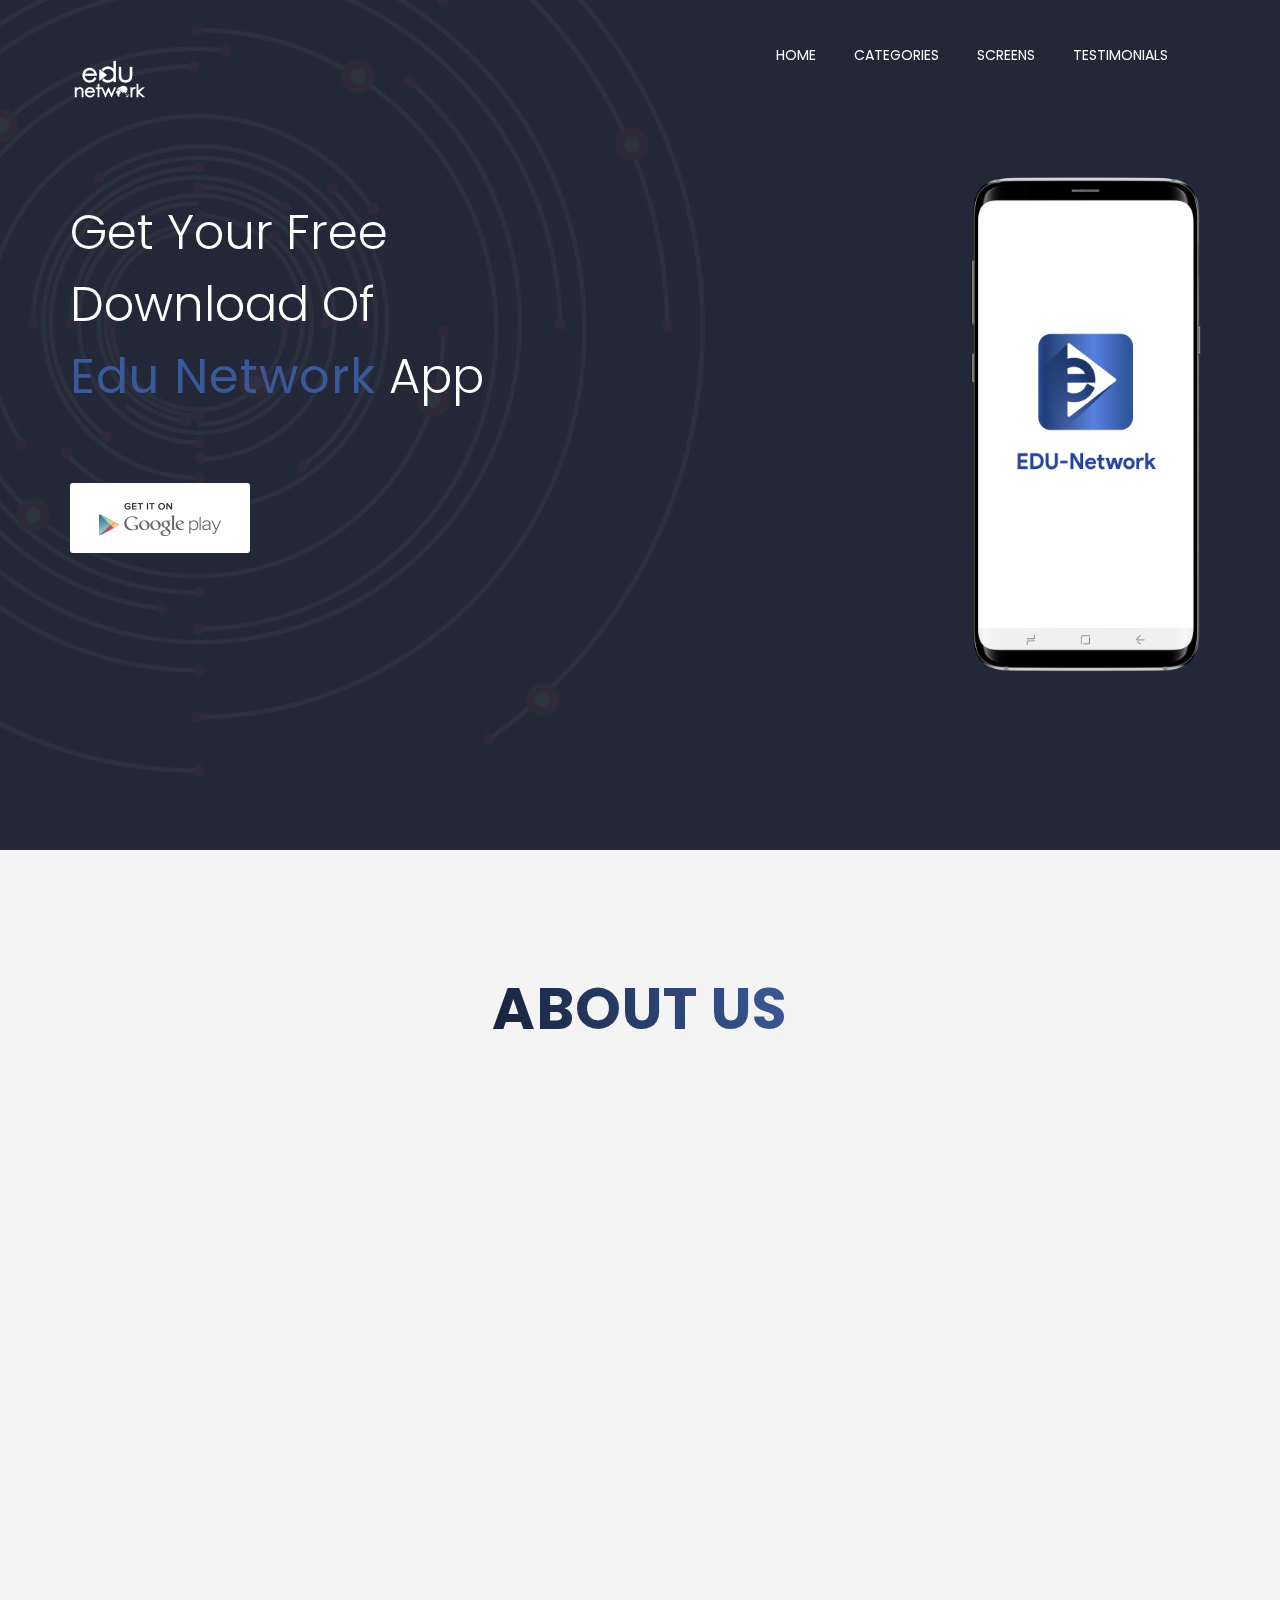
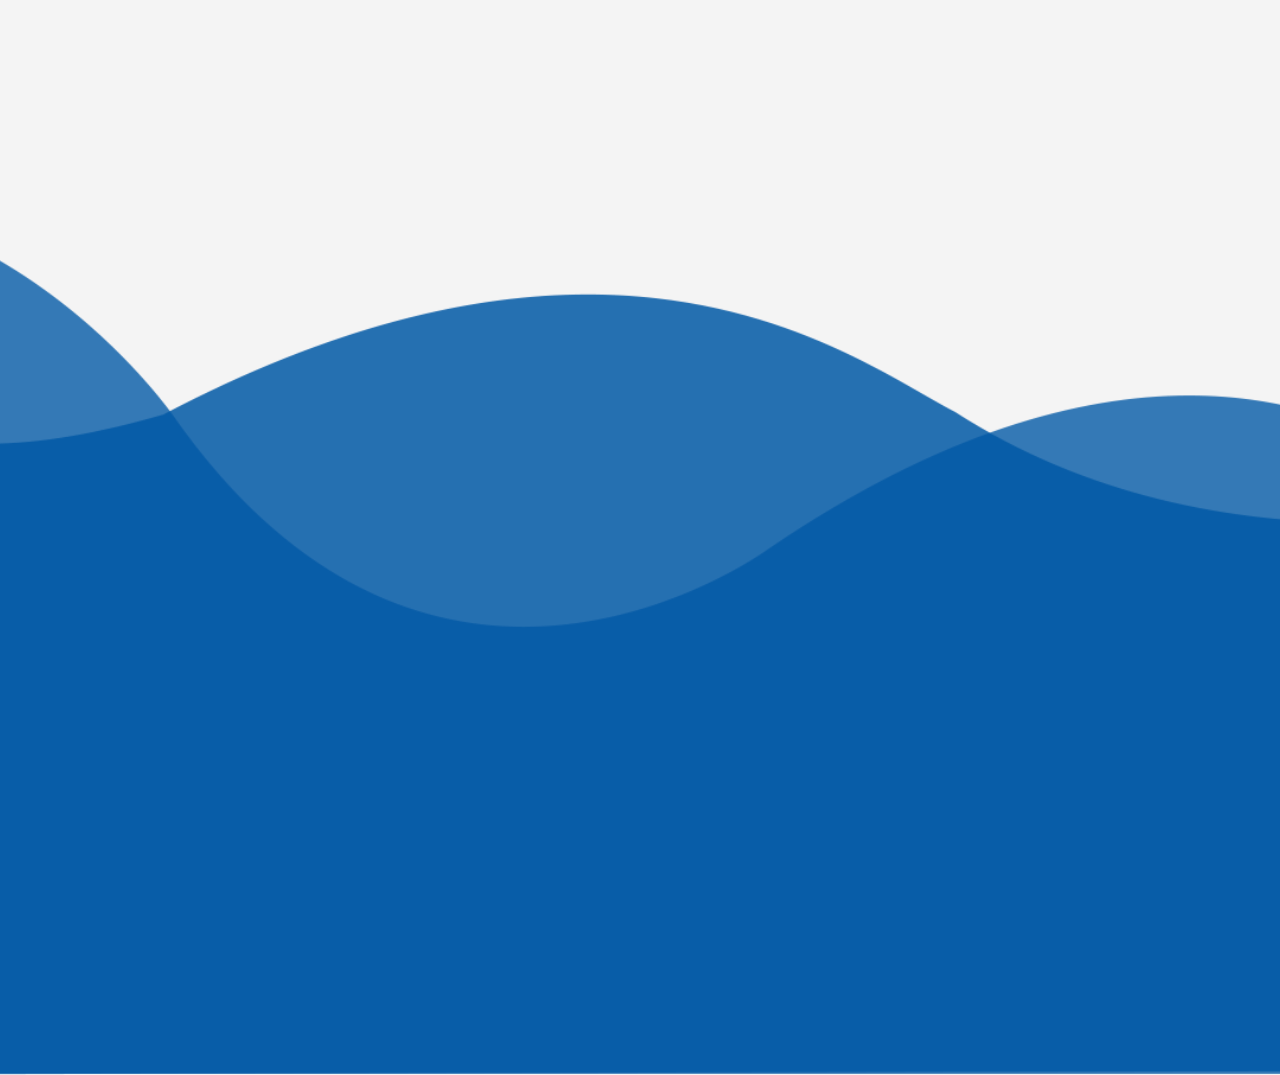
==== about-us.html @ ee111da8 "added content" ====
<!doctype html>
	<html class="no-js" lang="zxx"> 
	<head>
		<title>Edu Network | About Us</title>

		<!-- Favicon -->
		<link rel="apple-touch-icon" sizes="57x57" href="/img/favicon/apple-icon-57x57.png">
		<link rel="apple-touch-icon" sizes="60x60" href="/img/favicon/apple-icon-60x60.png">
		<link rel="apple-touch-icon" sizes="72x72" href="/img/favicon/apple-icon-72x72.png">
		<link rel="apple-touch-icon" sizes="76x76" href="/img/favicon/apple-icon-76x76.png">
		<link rel="apple-touch-icon" sizes="114x114" href="/img/favicon/apple-icon-114x114.png">
		<link rel="apple-touch-icon" sizes="120x120" href="/img/favicon/apple-icon-120x120.png">
		<link rel="apple-touch-icon" sizes="144x144" href="/img/favicon/apple-icon-144x144.png">
		<link rel="apple-touch-icon" sizes="152x152" href="/img/favicon/apple-icon-152x152.png">
		<link rel="apple-touch-icon" sizes="180x180" href="/img/favicon/apple-icon-180x180.png">
		<link rel="icon" type="image/png" sizes="192x192"  href="/img/favicon/android-icon-192x192.png">
		<link rel="icon" type="image/png" sizes="32x32" href="/img/favicon/favicon-32x32.png">
		<link rel="icon" type="image/png" sizes="96x96" href="/img/favicon/favicon-96x96.png">
		<link rel="icon" type="image/png" sizes="16x16" href="/img/favicon/favicon-16x16.png">
		<link rel="manifest" href="/img/favicon/manifest.json">
		<meta name="msapplication-TileColor" content="#ffffff">
		<meta name="msapplication-TileImage" content="/img/favicon/ms-icon-144x144.png">
		<meta name="theme-color" content="#ffffff">
		
		<meta charset="UTF-8" />
		<meta http-equiv="X-UA-Compatible" content="IE=edge">
		<meta name="description" content="Apps Craft - Creative Agency Template by pixiefy">
		<meta name="author" content="pixiefy">
		<meta name="viewport" content="width=device-width, initial-scale=1">
		<link href="https://fonts.googleapis.com/css?family=Poppins:300,400,500,600,700" rel="stylesheet">


		<link rel="stylesheet" href="css/owl.theme.css">
		<link rel="stylesheet" href="css/owl.transitions.css">
		<link rel="stylesheet" href="css/owl.carousel.css">
		<!-- Owl Stylesheet -->
		<link rel="stylesheet" href="css/magnific-popup.css">
		<!-- Magnific PopUP Stylesheet -->
		<link rel="stylesheet" href="css/isotope.css">
		<!-- Isotope Stylesheet -->
		<link rel="stylesheet" href="css/bootstrap.min.css" />
		<!-- Bootstrap Stylesheet -->
		<link rel="stylesheet" href="css/et-lant-font.css" />
		<!-- Et-Lant Font Stylesheet -->
		<link rel="stylesheet" href="css/3dslider.css" />
		<!-- 3D Slider Stylesheet -->
		<link rel="stylesheet" href="css/animate.css" />
		<!-- Animate Stylesheet -->
		<link rel="stylesheet" href="css/material-design-iconic-font.css" />
		<!-- Iconic Font Stylesheet -->

		<link rel="stylesheet" href="style.css">
		<!-- Main Style.css Stylesheet -->

		<link rel="stylesheet" href="css/responsive.css">
		<!-- Resposive.css Stylesheet -->
	</head>
	<body class="apps-craft-v8">
	
	<!-- Apps Craft Body Start -->
	<div id="preloader"></div>

	<!-- Apps Craft Main Menu -->
	<header class="apps-craft-main-menu-area" id="apps-craft-menus">
		<div class="container">
			<div class="row">
				<div class="col-md-3 col-sm-3 col-xs-6">
					<div class="apps-craft-logo">
						<a href="#apps-craft-home">
							<img src="img/v-5-logo.png" alt="Apps Craft Logo" height="80px" width="80px">
						</a>
					</div> <!-- .apps-craft-logo END -->
				</div>

				<div class="col-md-9 col-sm-9 col-xs-6">
					<div class="apps-craft-menu-and-serach clear-both">
                    	<span id="apps-craft-main-menu-icon">
							<div class="la-ball-elastic-dots la-2x item-generate" style="color:#fa326f">
							    <div></div>
							    <div></div>
							    <div></div>                    
							</div>
                    	</span>
						<nav id="apps-craft-menu" class="apps-craft-menu">
							<ul>
								<li><a href="#apps-craft-home">Home</a></li>
								<li><a href="#apps-craft-feature">Categories</a></li>
								<li><a href="#apps-carft-screen-short">Screens</a></li>
								<li><a href="#apps-craft-testimonial">Testimonials</a></li>
							</ul>
						</nav> <!-- .apps-craft-menu END -->
					</div> <!-- .apps-craft-menu-and-serach END -->
				</div>
			</div>
		</div>
	</header> <!-- .apps-craft-main-menu END -->
	
	<!-- Apps Craft Welcome Section -->
	<section class="apps-craft-welcome-section" style="background-image: url(img/welcome-bg.jpg);" id="apps-craft-home">
		<div class="apps-craft-welcome-container">
			<div class="container">
				<div class="row">
					<div class="col-md-6 col-sm-8 col-xs-12">
						<div class="apps-craft-welcome-tbl">
							<div class="apps-craft-welcome-tbl-c">
								<div class="apps-craft-welcome-content">
									<h1>Get Your Free <br> Download of <br> <span>Edu Network</span> App</h1>

									<div class="apps-craft-download-store-btn-group">
										<a href="https://play.google.com/store/apps/details?id=com.app.edunetwork&hl=en" class="apps-craft-btn play-store-btn"><img src="img/google-play-logo.png" alt=""></a>
									</div>
								</div>
							</div>
						</div>
					</div>
					<div class="col-md-6 col-sm-4 hidden-xs text-right">
						<div class="apps-craft-welcome-screenshort">
							<div class="apps-craft-welcome-tbl">
								<div class="apps-craft-welcome-tbl-c">
									<figure class="apps-craft-welcome-section-screen-short">
										<img src="img/app-screen-short.png" alt="" class="wow fadeIn" data-wow-delay=".4s">
									</figure>	
								</div>
							</div>
						</div>
					</div>
				</div>
			</div>
		</div>
	</section> <!-- .apps-craft-welcome-section END -->


	<!-- Apps Craft FAQ Section -->
	<section class="apps-craft-faq-section section-padding" id="apps-craft-faq">
		<div class="container">
			<div class="apps-craft-section-heading">
				<h2>About Us</h2>
			</div> <!-- .apps-craft-section-heading END -->
			<div class="row content-margin-top">
				<div class="col-md-12 col-sm-12 col-xs-12">
					<div class="apps-craft-accordion wow fadeIn" data-wow-delay="400ms">
						<div class="panel-group" id="accordion">
							<div class="panel panel-default">
								<div id="collapse1" class="panel-collapse collapse in">
									<div class="panel-body" style="text-align: justify;">We provide the knowledge enhancing programs through application called EDU-NETWORK which is a platform for students (who fall under the category of School/College/Medical/Engineering/Post Graduation) and the early age entrepreneurs who are new to business world. We're dedicated to give you the very best Talent hub application ever with the concept of providing special columns for Sports, Top news (specially for students), Innovative ideas, Start-up stories (which motivates other learners to achieve something different rather than be a workaholic), Talent hunt (articles and other talents), Events, Tech Information’s, Founder insight, with a focus on updating students about the current affairs. All these activities create an urge within a student/an Entrepreneur to set a vision for themselves.<br /><br />The Passion and mission are to create awareness within the Learners and creative brains about the different opportunities to the career growth. Which also guide them to face the advanced world with technological streams of innovation and keep them updated, and motivate the Learners from the successful student’s experience /Experts suggestions and their path to the success will help others to set the goals and dreams. This gave energy to turn hard work and inspiration into to a booming online application to make it easy for the Learners who are enthusiastic to know more about their surrounding activities at the figure tips and any time, where they can even get in touch with us for uploading the story which will inspire others irrespective of your/friends/colleagues experience of overcoming challenges in the journey of being a successful person. We now serve students all over the Karnataka and are thrilled to be a part of the wing for educational services.<br /><br />Listening to an Inspirational story that's being told or read to you motivates the auditory cortex of your brain, so storytelling has earned its place as the most important tradition human possess. The important reason for this is that every story contains a lesson to instruct the audience towards their life goal. Stories teach us how to overcome the challenges and difficulties faced in our day to day life and also gives us a upper hand understanding on the challenges faced  by other achievers.<br /><br />We hope you enjoy our NETWORK as much as we enjoy BUILDING them to you.</div>
								</div>
							</div>
						</div>
					</div> <!-- .apps-craft-accordion END -->
				</div>
			</div>
		</div>
	</section> <!-- .apps-craft-faq-section END -->


	<!-- Apps Craft Footer Section -->
	<footer class="apps-craft-footer-section" id="apps-craft-footer">
		<div class="container">
			<div class="row">
				<div class="col-md-12">
					<div class="apps-craft-footer-logo-and-social">
						<figure class="apps-craft-footer-logo text-center">
							<a href="#">
								<img src="img/footer-logo.png" alt="Apps Craft Footer Logo" class="wow fadeInUp" data-wow-delay=".2s" height="300px" width="300px">
							</a>
						</figure> <!-- .apps-craft-footer-logo END -->
						<div class="apps-craft-social-link wow fadeInUp" data-wow-delay=".4s">
							<ul>
								<li><a href="https://www.facebook.com/Theedunetwork/" target="_blank"><i class="zmdi zmdi-facebook zmdi-hc-fw"></i></a></li>
								<li><a href="https://twitter.com/EduNetwork1" target="_blank"><i class="zmdi zmdi-twitter zmdi-hc-fw"></i></a></li>
							</ul>
						</div> <!-- .apps-craft-social-link END -->
					</div> <!-- .apps-craft-footer-logo-and-social END -->
					<div class="apps-craft-footer-menu-and-copyright-txt clear-both">
						<nav class="apps-craft-footer-menu wow fadeInUp" data-wow-delay=".8s">
							<ul>
								<li><a href="about-us.html">About Us</a></li>|
								<li><a href="terms-conditions.html">Terms & Conditions</a></li>|
								<li><a href="privacy.html">Privacy Policy</a></li>|
								<li><a href="cookies-policy.html">Cookies Policy</a></li>|
								<li><a href="disclaimer.html">Disclaimer</a></li>
							</ul>
						</nav> <!-- .apps-craft-footer-menu END -->
						<div class="apps-craft-copyright-txt wow fadeInUp" data-wow-delay=".6s" width="100%">
							<p><br /><br />&copy; 2019 Edu Network. All Rights Reserved | Powered by <a href="http://iugale.tech" target="_blank">Iugale Softwares</a></p>
						</div> <!-- .apps-craft-copyright-txt END -->
					</div> <!-- .apps-craft-footer-menu-and-copyright-txt END -->
				</div>
			</div>
		</div>
	</footer> <!-- .apps-craft-footer-section END -->

	<!-- js File Start -->

	<script type="text/javascript" src="js/jquery-3.1.1.min.js"></script>
	<!-- jquery-3.1.1.min.js -->
	<script type="text/javascript" src="js/jquery.ajaxchimp.min.js"></script>
	<!--jquery.ajaxchimp.min.js  -->
	<script type="text/javascript" src="js/jquery.easing.1.3.js"></script>
	<!--jquery.easing.1.3.js  -->
	<script type="text/javascript" src="js/bootstrap.min.js"></script>
	<!-- bootstrap.min.js -->
	<script src="js/owl.carousel.min.js"></script>
	<!-- owl.carousel.min.js -->
	<script src="js/isotope.pkgd.min.js"></script>
	<!-- isotope.pkgd.min.js -->
	<script src="js/jquery.magnific-popup.min.js"></script>
	<!-- jquery.magnific-popup.min.js -->
	<script src="js/skrollr.min.js"></script>
	<!-- skrollr.min.js -->
	<script src="js/utils.js"></script>
	<!-- utils.js -->
	<script src="js/jquery.parallax.js"></script>
	<!-- jquery.parallax.js -->
	<script src="js/wow.js"></script>
	<!-- wow.js -->
	<script src="js/jquery.tubular.1.0.js"></script>
	<!-- jquery.tubular.1.0.js -->
	<script src="js/jquery.ripples-min.js"></script>
	<!-- jquery.ripples-min.js -->
	<script src="js/particles.js"></script>
	<!-- jquery.particles.js -->

	<script src="js/main.js"></script>
	<!-- main.js -->

	</body>
</html>
---- css/isotope.css ----
/* Start: Recommended Isotope styles */

/**** Isotope Filtering ****/

.isotope-item {
  z-index: 2;
}

.isotope-hidden.isotope-item {
  pointer-events: none;
  z-index: 1;
}

/**** Isotope CSS3 transitions ****/

.isotope,
.isotope .isotope-item {
  -webkit-transition-duration: 0.8s;
     -moz-transition-duration: 0.8s;
      -ms-transition-duration: 0.8s;
       -o-transition-duration: 0.8s;
          transition-duration: 0.8s;
}

.isotope {
  -webkit-transition-property: height, width;
     -moz-transition-property: height, width;
      -ms-transition-property: height, width;
       -o-transition-property: height, width;
          transition-property: height, width;
}

.isotope .isotope-item {
  -webkit-transition-property: -webkit-transform, opacity;
     -moz-transition-property:    -moz-transform, opacity;
      -ms-transition-property:     -ms-transform, opacity;
       -o-transition-property:      -o-transform, opacity;
          transition-property:         transform, opacity;
}

/**** disabling Isotope CSS3 transitions ****/

.isotope.no-transition,
.isotope.no-transition .isotope-item,
.isotope .isotope-item.no-transition {
  -webkit-transition-duration: 0s;
     -moz-transition-duration: 0s;
      -ms-transition-duration: 0s;
       -o-transition-duration: 0s;
          transition-duration: 0s;
}

/* End: Recommended Isotope styles */



/* disable CSS transitions for containers with infinite scrolling*/
.isotope.infinite-scrolling {
  -webkit-transition: none;
     -moz-transition: none;
      -ms-transition: none;
       -o-transition: none;
          transition: none;
}



/**** Isotope styles ****/

/* required for containers to inherit vertical size from window */
/*html,
body {
  height: 100%;
}
*/
#container {
  padding: 20px 0px;
}

.height-01{
height: 250px;
width: 28%;
}
.height-02,{
height: 250px;
width: 25%;
}
.height-03{
  width: 180px;
  height: 180px;
}
.element {
  margin: 1px;
  float: left;
  overflow: hidden;
  position: relative;
  color: #222;
}

/*.element.web          { background: #F00 url("../images/zoom.png") no-repeat center center; 
background: hsl(   0, 100%, 50%)  url("../images/zoom.png") no-repeat center center; }
.element.branding  { background: #F80 url("../images/zoom.png") no-repeat center center; background: hsl(  36, 100%, 50%) url("../images/zoom.png") no-repeat center center;}
.element.print        { background: #0F0 url("../images/zoom.png") no-repeat center center; background: hsl( 108, 100%, 50%) url("../images/zoom.png") no-repeat center center;}
.element.creative { background: #0FF url("../images/zoom.png") no-repeat center center; background: hsl( 180, 100%, 50%) url("../images/zoom.png") no-repeat center center;}
.element.modern       { background: #08F url("../images/zoom.png") no-repeat center center; background: hsl( 216, 100%, 50%) url("../images/zoom.png") no-repeat center center;}
.element.other  { background: #00F url("../images/zoom.png") no-repeat center center;; background: hsl( 252, 100%, 50%) url("../images/zoom.png") no-repeat center center;}
.element.ecommerce         { background: #F0F url("../images/zoom.png") no-repeat center center;background: hsl( 288, 100%, 50%) url("../images/zoom.png") no-repeat center center;}
.element.digital       { background: #F08 url("../images/zoom.png") no-repeat center center; background: hsl( 324, 100%, 50%) url("../images/zoom.png") no-repeat center center;}

*/
.element * {
  position: absolute;
  margin: 0;
}

.element .symbol {
  left: 0.2em;
  top: 0.4em;
  font-size: 3.8em;
  line-height: 1.0em;
  color: #FFF;
}
.element.large .symbol {
  font-size: 4.5em;
}

.element.fake .symbol {
  color: #000;
}

.element .name {
  left: 0.5em;
  bottom: 1.6em;
  font-size: 1.05em;
}

.element .weight {
  font-size: 0.9em;
  left: 0.5em;
  bottom: 0.5em;
}

.element .number {
  font-size: 1.25em;
  font-weight: bold;
  color: hsla(0,0%,0%,.5);
  right: 0.5em;
  top: 0.5em;
}

.variable-sizes .element.width2 { width: 230px; }

.variable-sizes .element.height2 { height: 230px; }

.variable-sizes .element.width2.height2 {
  font-size: 2.0em;
}

.element.large,
.variable-sizes .element.large,
.variable-sizes .element.large.width2.height2 {
  font-size: 3.0em;
  width: 350px;
  height: 350px;
  z-index: 100;
}

.clickable .element:hover {
  cursor: pointer;
}

.clickable .element:hover h3 {
  text-shadow:
    0 0 10px white,
    0 0 10px white
  ;
}

.clickable .element:hover h2 {
  color: white;
}

/**** Filters ****/

#filters{
  margin: 5px 0px;
  padding: 0px;
  list-style: none;
}

#filters li {
  display: inline-block;
  margin-right: -1px;
}
---- css/et-lant-font.css ----
@font-face {
	font-family: 'et-line';
	src:url('../fonts/et-line.eot');
	src:url('../fonts/et-line.eot?#iefix') format('embedded-opentype'),
		url('../fonts/et-line.woff') format('woff'),
		url('../fonts/et-line.ttf') format('truetype'),
		url('../fonts/et-line.svg#et-line') format('svg');
	font-weight: normal;
	font-style: normal;
}

/* Use the following CSS code if you want to use data attributes for inserting your icons */
[data-icon]:before {
	font-family: 'et-line';
	content: attr(data-icon);
	speak: none;
	font-weight: normal;
	font-variant: normal;
	text-transform: none;
	line-height: 1;
	-webkit-font-smoothing: antialiased;
	-moz-osx-font-smoothing: grayscale;
	display:inline-block;
}

/* Use the following CSS code if you want to have a class per icon */
/*
Instead of a list of all class selectors,
you can use the generic selector below, but it's slower:
[class*="icon-"] {
*/
.icon-mobile, .icon-laptop, .icon-desktop, .icon-tablet, .icon-phone, .icon-document, .icon-documents, .icon-search, .icon-clipboard, .icon-newspaper, .icon-notebook, .icon-book-open, .icon-browser, .icon-calendar, .icon-presentation, .icon-picture, .icon-pictures, .icon-video, .icon-camera, .icon-printer, .icon-toolbox, .icon-briefcase, .icon-wallet, .icon-gift, .icon-bargraph, .icon-grid, .icon-expand, .icon-focus, .icon-edit, .icon-adjustments, .icon-ribbon, .icon-hourglass, .icon-lock, .icon-megaphone, .icon-shield, .icon-trophy, .icon-flag, .icon-map, .icon-puzzle, .icon-basket, .icon-envelope, .icon-streetsign, .icon-telescope, .icon-gears, .icon-key, .icon-paperclip, .icon-attachment, .icon-pricetags, .icon-lightbulb, .icon-layers, .icon-pencil, .icon-tools, .icon-tools-2, .icon-scissors, .icon-paintbrush, .icon-magnifying-glass, .icon-circle-compass, .icon-linegraph, .icon-mic, .icon-strategy, .icon-beaker, .icon-caution, .icon-recycle, .icon-anchor, .icon-profile-male, .icon-profile-female, .icon-bike, .icon-wine, .icon-hotairballoon, .icon-globe, .icon-genius, .icon-map-pin, .icon-dial, .icon-chat, .icon-heart, .icon-cloud, .icon-upload, .icon-download, .icon-target, .icon-hazardous, .icon-piechart, .icon-speedometer, .icon-global, .icon-compass, .icon-lifesaver, .icon-clock, .icon-aperture, .icon-quote, .icon-scope, .icon-alarmclock, .icon-refresh, .icon-happy, .icon-sad, .icon-facebook, .icon-twitter, .icon-googleplus, .icon-rss, .icon-tumblr, .icon-linkedin, .icon-dribbble {
	font-family: 'et-line';
	speak: none;
	font-style: normal;
	font-weight: normal;
	font-variant: normal;
	text-transform: none;
	line-height: 1;
	-webkit-font-smoothing: antialiased;
	-moz-osx-font-smoothing: grayscale;
	display:inline-block;
}
.icon-mobile:before {
	content: "\e000";
}
.icon-laptop:before {
	content: "\e001";
}
.icon-desktop:before {
	content: "\e002";
}
.icon-tablet:before {
	content: "\e003";
}
.icon-phone:before {
	content: "\e004";
}
.icon-document:before {
	content: "\e005";
}
.icon-documents:before {
	content: "\e006";
}
.icon-search:before {
	content: "\e007";
}
.icon-clipboard:before {
	content: "\e008";
}
.icon-newspaper:before {
	content: "\e009";
}
.icon-notebook:before {
	content: "\e00a";
}
.icon-book-open:before {
	content: "\e00b";
}
.icon-browser:before {
	content: "\e00c";
}
.icon-calendar:before {
	content: "\e00d";
}
.icon-presentation:before {
	content: "\e00e";
}
.icon-picture:before {
	content: "\e00f";
}
.icon-pictures:before {
	content: "\e010";
}
.icon-video:before {
	content: "\e011";
}
.icon-camera:before {
	content: "\e012";
}
.icon-printer:before {
	content: "\e013";
}
.icon-toolbox:before {
	content: "\e014";
}
.icon-briefcase:before {
	content: "\e015";
}
.icon-wallet:before {
	content: "\e016";
}
.icon-gift:before {
	content: "\e017";
}
.icon-bargraph:before {
	content: "\e018";
}
.icon-grid:before {
	content: "\e019";
}
.icon-expand:before {
	content: "\e01a";
}
.icon-focus:before {
	content: "\e01b";
}
.icon-edit:before {
	content: "\e01c";
}
.icon-adjustments:before {
	content: "\e01d";
}
.icon-ribbon:before {
	content: "\e01e";
}
.icon-hourglass:before {
	content: "\e01f";
}
.icon-lock:before {
	content: "\e020";
}
.icon-megaphone:before {
	content: "\e021";
}
.icon-shield:before {
	content: "\e022";
}
.icon-trophy:before {
	content: "\e023";
}
.icon-flag:before {
	content: "\e024";
}
.icon-map:before {
	content: "\e025";
}
.icon-puzzle:before {
	content: "\e026";
}
.icon-basket:before {
	content: "\e027";
}
.icon-envelope:before {
	content: "\e028";
}
.icon-streetsign:before {
	content: "\e029";
}
.icon-telescope:before {
	content: "\e02a";
}
.icon-gears:before {
	content: "\e02b";
}
.icon-key:before {
	content: "\e02c";
}
.icon-paperclip:before {
	content: "\e02d";
}
.icon-attachment:before {
	content: "\e02e";
}
.icon-pricetags:before {
	content: "\e02f";
}
.icon-lightbulb:before {
	content: "\e030";
}
.icon-layers:before {
	content: "\e031";
}
.icon-pencil:before {
	content: "\e032";
}
.icon-tools:before {
	content: "\e033";
}
.icon-tools-2:before {
	content: "\e034";
}
.icon-scissors:before {
	content: "\e035";
}
.icon-paintbrush:before {
	content: "\e036";
}
.icon-magnifying-glass:before {
	content: "\e037";
}
.icon-circle-compass:before {
	content: "\e038";
}
.icon-linegraph:before {
	content: "\e039";
}
.icon-mic:before {
	content: "\e03a";
}
.icon-strategy:before {
	content: "\e03b";
}
.icon-beaker:before {
	content: "\e03c";
}
.icon-caution:before {
	content: "\e03d";
}
.icon-recycle:before {
	content: "\e03e";
}
.icon-anchor:before {
	content: "\e03f";
}
.icon-profile-male:before {
	content: "\e040";
}
.icon-profile-female:before {
	content: "\e041";
}
.icon-bike:before {
	content: "\e042";
}
.icon-wine:before {
	content: "\e043";
}
.icon-hotairballoon:before {
	content: "\e044";
}
.icon-globe:before {
	content: "\e045";
}
.icon-genius:before {
	content: "\e046";
}
.icon-map-pin:before {
	content: "\e047";
}
.icon-dial:before {
	content: "\e048";
}
.icon-chat:before {
	content: "\e049";
}
.icon-heart:before {
	content: "\e04a";
}
.icon-cloud:before {
	content: "\e04b";
}
.icon-upload:before {
	content: "\e04c";
}
.icon-download:before {
	content: "\e04d";
}
.icon-target:before {
	content: "\e04e";
}
.icon-hazardous:before {
	content: "\e04f";
}
.icon-piechart:before {
	content: "\e050";
}
.icon-speedometer:before {
	content: "\e051";
}
.icon-global:before {
	content: "\e052";
}
.icon-compass:before {
	content: "\e053";
}
.icon-lifesaver:before {
	content: "\e054";
}
.icon-clock:before {
	content: "\e055";
}
.icon-aperture:before {
	content: "\e056";
}
.icon-quote:before {
	content: "\e057";
}
.icon-scope:before {
	content: "\e058";
}
.icon-alarmclock:before {
	content: "\e059";
}
.icon-refresh:before {
	content: "\e05a";
}
.icon-happy:before {
	content: "\e05b";
}
.icon-sad:before {
	content: "\e05c";
}
.icon-facebook:before {
	content: "\e05d";
}
.icon-twitter:before {
	content: "\e05e";
}
.icon-googleplus:before {
	content: "\e05f";
}
.icon-rss:before {
	content: "\e060";
}
.icon-tumblr:before {
	content: "\e061";
}
.icon-linkedin:before {
	content: "\e062";
}
.icon-dribbble:before {
	content: "\e063";
}
---- css/3dslider.css ----
.apps-craft-screenshort {
     width: 250px;
     height: 505px;
     position: relative;
     margin: 0 auto 40px;
     -webkit-perspective: 1100px;
     -moz-perspective: 1100px;
     -o-perspective: 1100px;
     perspective: 1100px;
     transform: scale(1.2);
}
.app-screen-mobile-image {
    background-image: url(../img/phone-mockup.png);
    background-size: 100%;
    background-repeat: no-repeat;
    background-position: center center;
    width: 440px;
    height: 750px;
    position: absolute;
    left: 50%;
    transform: translateX(-50%);
    top: -78px;
}

#carousel {
     width: 100%;
     height: 100%;
     position: absolute;
     -webkit-transform-style: preserve-3d;
     -moz-transform-style: preserve-3d;
     -o-transform-style: preserve-3d;
     transform-style: preserve-3d;
}

.ready #carousel {
     -webkit-transition: -webkit-transform 1s;
     -moz-transition: -moz-transform 1s;
     -o-transition: -o-transform 1s;
     transition: transform 1s;
}

#carousel.panels-backface-invisible figure {
     -webkit-backface-visibility: hidden;
     -moz-backface-visibility: hidden;
     -o-backface-visibility: hidden;
     backface-visibility: hidden;
}

#carousel figure {
     display: block;
     position: absolute;
     width: 230px;
     height: 100%;
     left: 10px;
     top: 84px;
     line-height: 108px;
     font-size: 80px;
     font-weight: bold;
     color: white;
     text-align: center;
     backface-visibility: hidden;
     -webkit-backface-visibility: hidden;
     -moz-backface-visibility: hidden;
     -o-backface-visibility: hidden;
}

.ready #carousel figure {
     -webkit-transition: opacity 1s, -webkit-transform 1s;
     -moz-transition: opacity 1s, -moz-transform 1s;
     -o-transition: opacity 1s, -o-transform 1s;
     transition: opacity 1s, transform 1s;
}

#apps-craft-screent-short-carousel figure img {
      max-width: 100%;
      max-height: 100%;
}
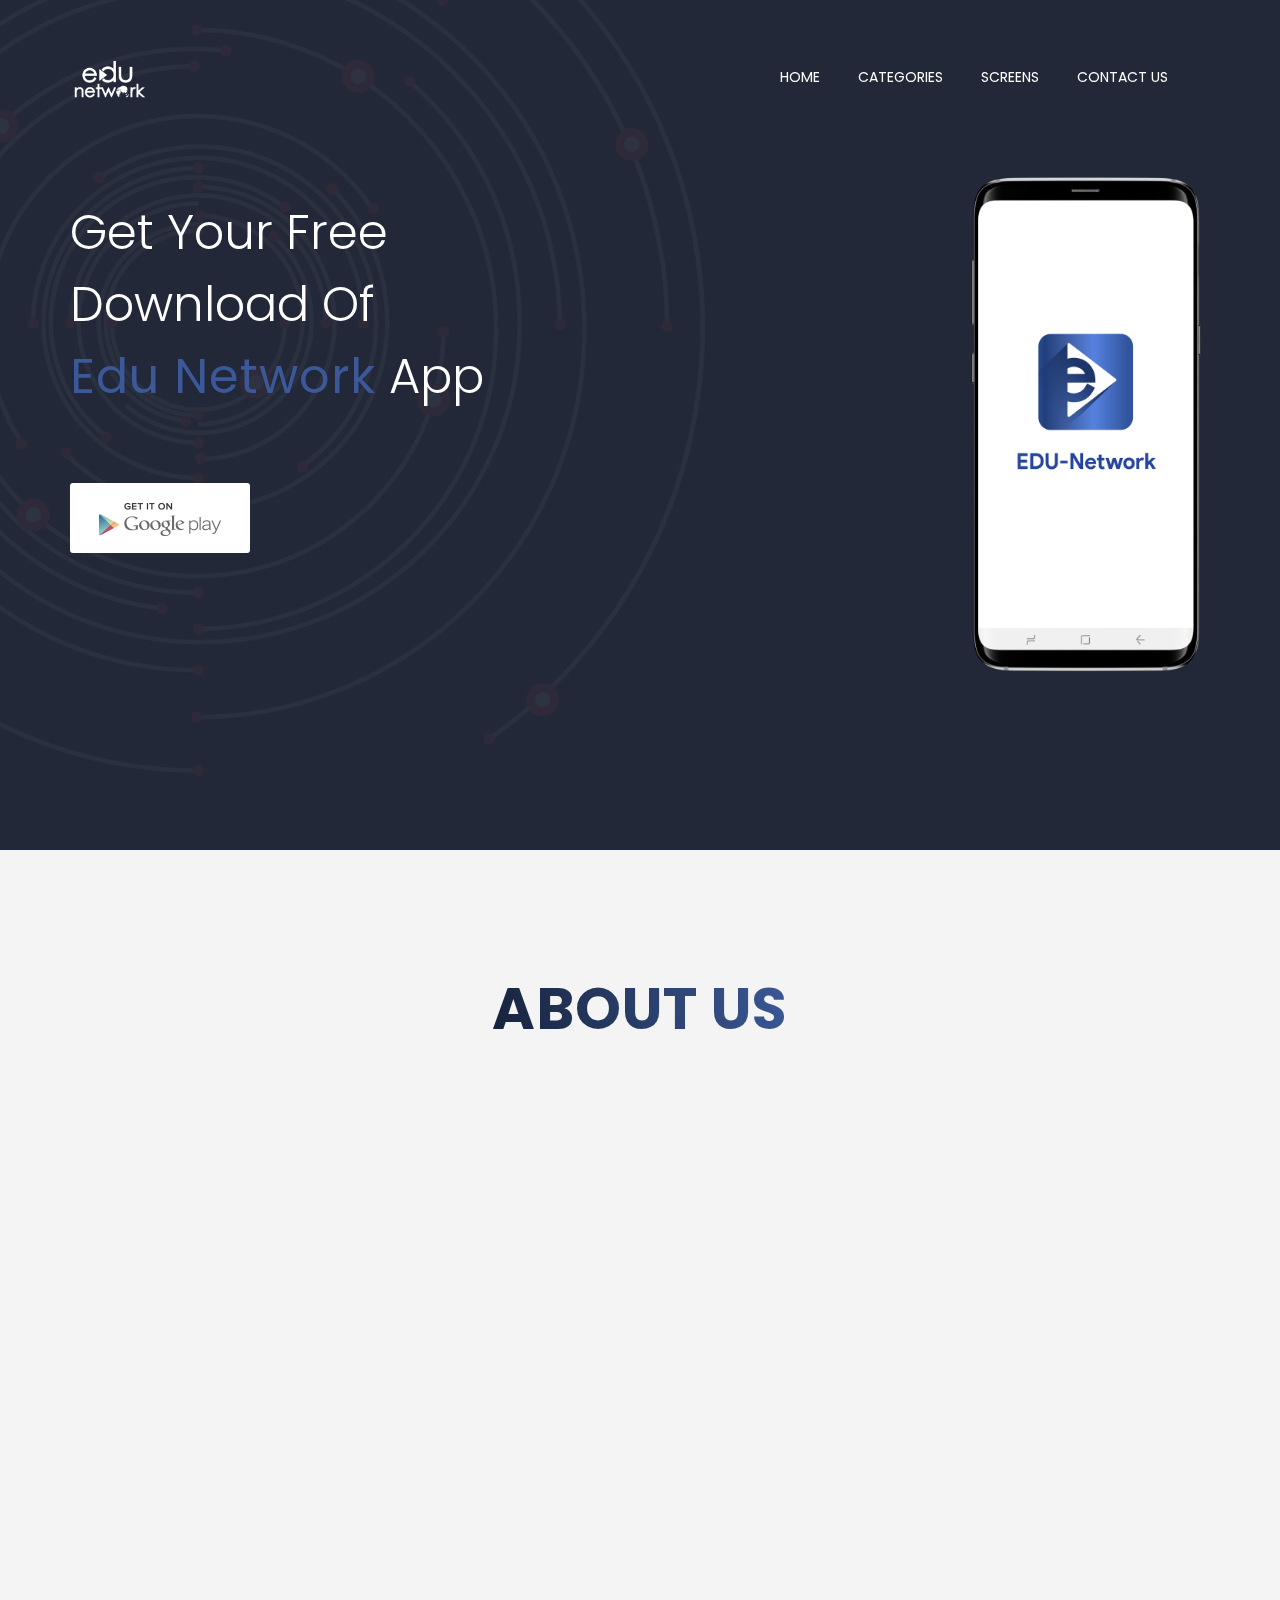
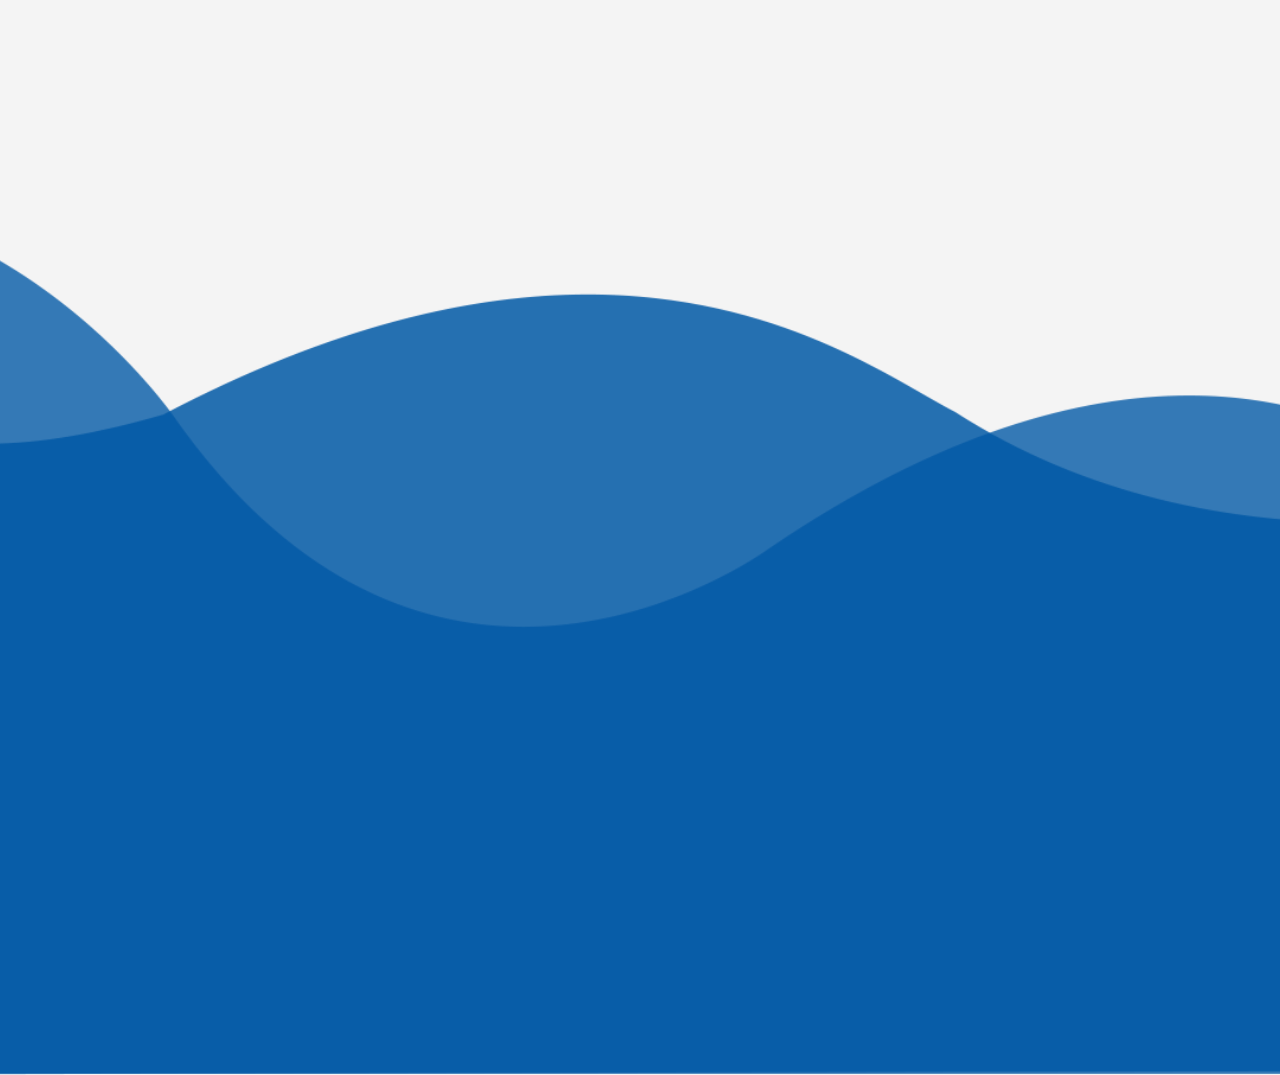
==== commit 92f3d2b7: "added youtube video and changed testimonial to contact us" ====
--- a/about-us.html
+++ b/about-us.html
@@ -86,7 +86,7 @@
 								<li><a href="#apps-craft-home">Home</a></li>
 								<li><a href="#apps-craft-feature">Categories</a></li>
 								<li><a href="#apps-carft-screen-short">Screens</a></li>
-								<li><a href="#apps-craft-testimonial">Testimonials</a></li>
+								<li><a href="#apps-craft-testimonial">Contact Us</a></li>
 							</ul>
 						</nav> <!-- .apps-craft-menu END -->
 					</div> <!-- .apps-craft-menu-and-serach END -->
--- a/style.css
+++ b/style.css
@@ -272,17 +272,17 @@
 }
 
 .apps-craft-feature-content:before {
-	background-image: -webkit-linear-gradient( 63deg, rgb(250,50,111) 0%, rgb(246,66,94) 53%, rgb(242,81,76) 100%);
-	background-image: -ms-linear-gradient( 63deg, rgb(250,50,111) 0%, rgb(246,66,94) 53%, rgb(242,81,76) 100%);
+	background-image: -webkit-linear-gradient(-106deg, #758ab6, #c4cde0, #758ab6);
+	background-image: -ms-linear-gradient(-106deg, #758ab6, #c4cde0, #758ab6);
 }
 .apps-craft-feature-content i{
 	background-image: -webkit-linear-gradient( 42deg, rgb(242,81,76) 0%, rgb(246,66,94) 52%, rgb(250,50,111) 100%);
 	background-image: -ms-linear-gradient( 42deg, rgb(242,81,76) 0%, rgb(246,66,94) 52%, rgb(250,50,111) 100%);
 }
 .apps-craft-video-content a i {
-	background-image: -webkit-linear-gradient(-106deg, #3b5998, #293e6a, #17233c);
-	background-image: -webkit-linear-gradient(196deg, #3b5998, #293e6a, #17233c);
-	background-image: linear-gradient(-106deg, #3b5998, #293e6a, #17233c);
+	background-image: -webkit-linear-gradient(-106deg, #758ab6, #c4cde0, #758ab6);
+	background-image: -webkit-linear-gradient(196deg, #758ab6, #c4cde0, #758ab6)
+	background-image: linear-gradient(-106deg, #758ab6, #c4cde0, #758ab6);
 	-webkit-background-clip: text;
 	-webkit-text-fill-color: transparent;   
 }
@@ -1423,7 +1423,7 @@
 	color: #FFFFFF;
 	font-size: 1.0em;
 	display: block;
-	padding: 8px 0;
+	padding: 30px 0;
 	margin: 0 17px;
 	font-weight: 400;
 	-webkit-transition: all .4s linear;
@@ -1483,7 +1483,8 @@
 .apps-craft-main-menu-area.sticky-menu .apps-craft-logo a {
 	background-image: url(img/sticky-logo_ori.png) !important;
 	background-size: contain;
-	padding: 3px 0px;
+	padding: 30px 0px;
+	border-radius: 5px;
 	width: 100%;
 	background-repeat: no-repeat;
 	background-position: center center;
@@ -1912,7 +1913,7 @@
 
 .apps-craft-welcome-section-screen-short {
 	position: relative;
-	z-index: 0;
+	z-index: 1;
 }
 .apps-craft-welcome-section-v4 .apps-craft-welcome-section-screen-short {
 	z-index: 1;
@@ -4168,4 +4169,20 @@
 }
 body.apps-craft-v9 .apps-craft-welcome-section .apps-craft-welcome-tbl {
     height: 650px;
+}
+.videowrapper {
+    float: none;
+    clear: both;
+    width: 100%;
+    position: relative;
+    padding-bottom: 56.25%;
+    padding-top: 25px;
+    height: 0;
+}
+.videowrapper iframe {
+    position: absolute;
+    top: 0;
+    left: 0;
+    width: 100%;
+    height: 100%;
 }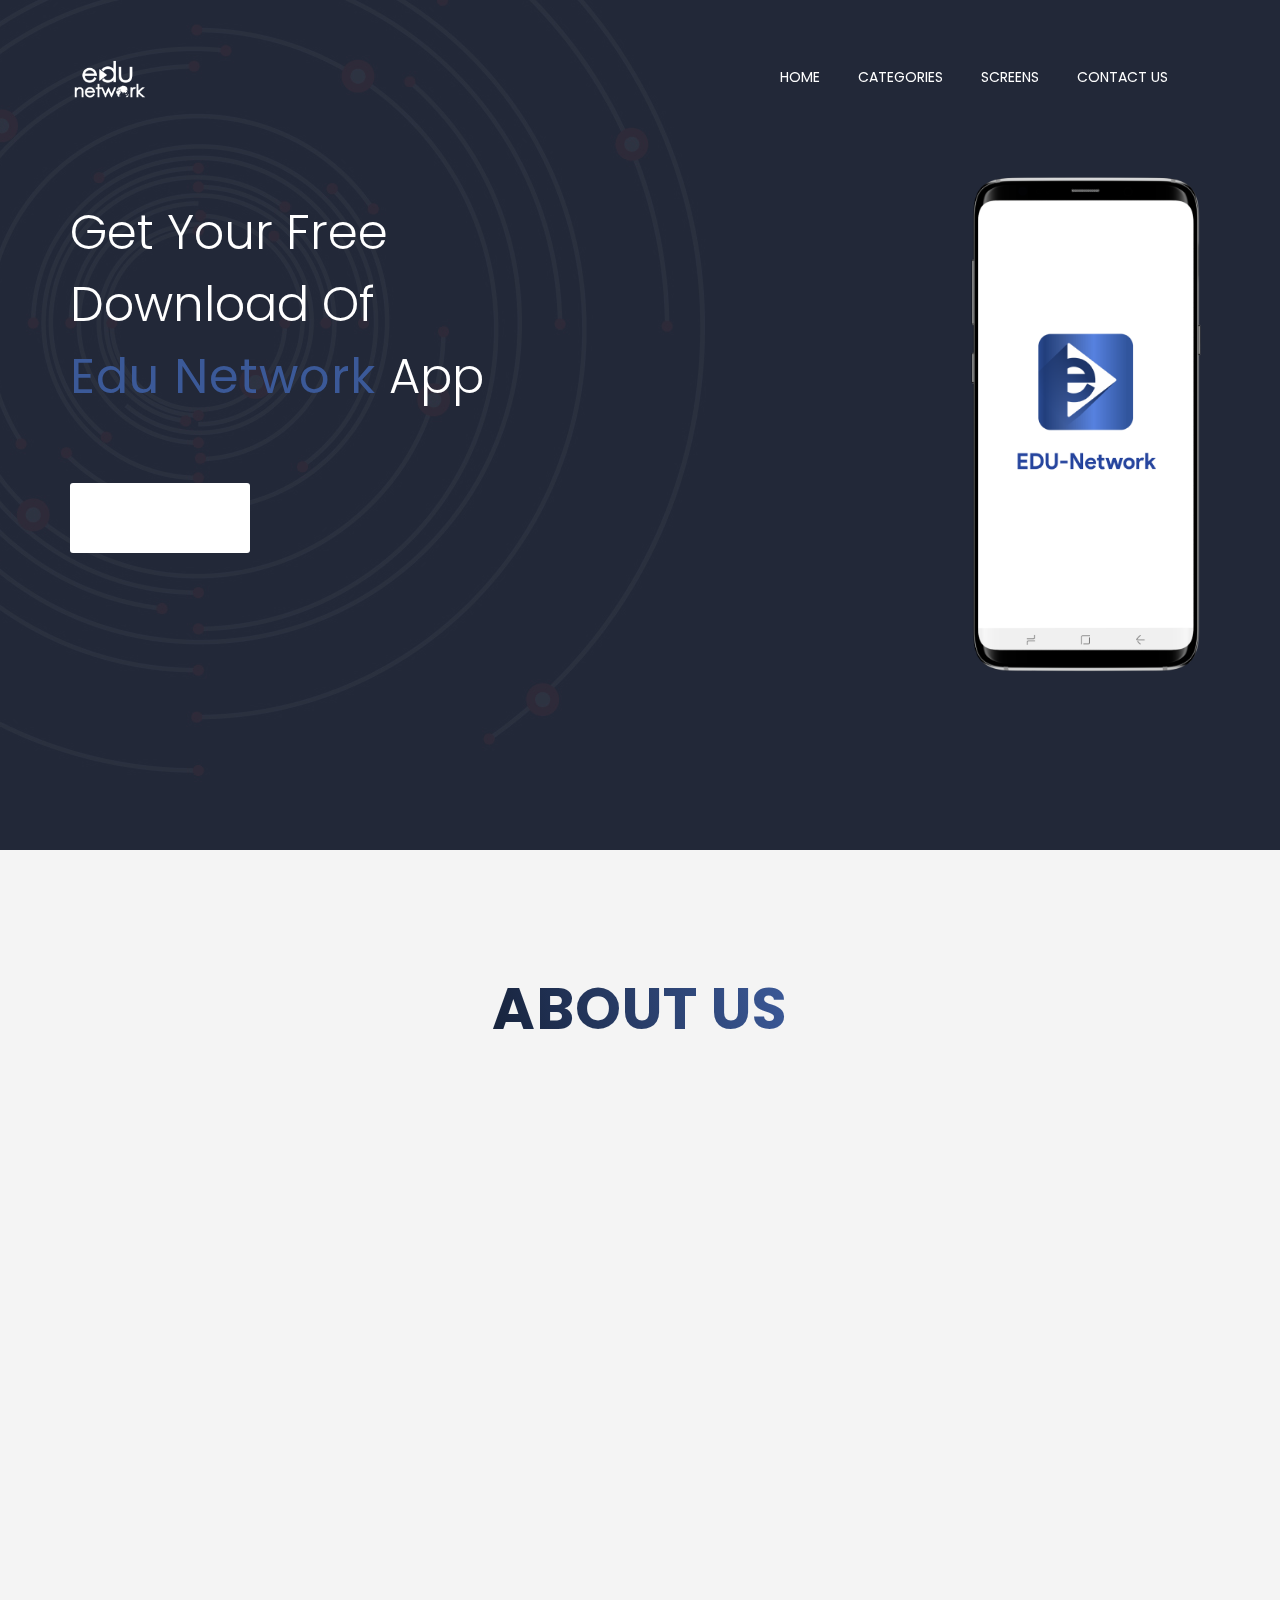
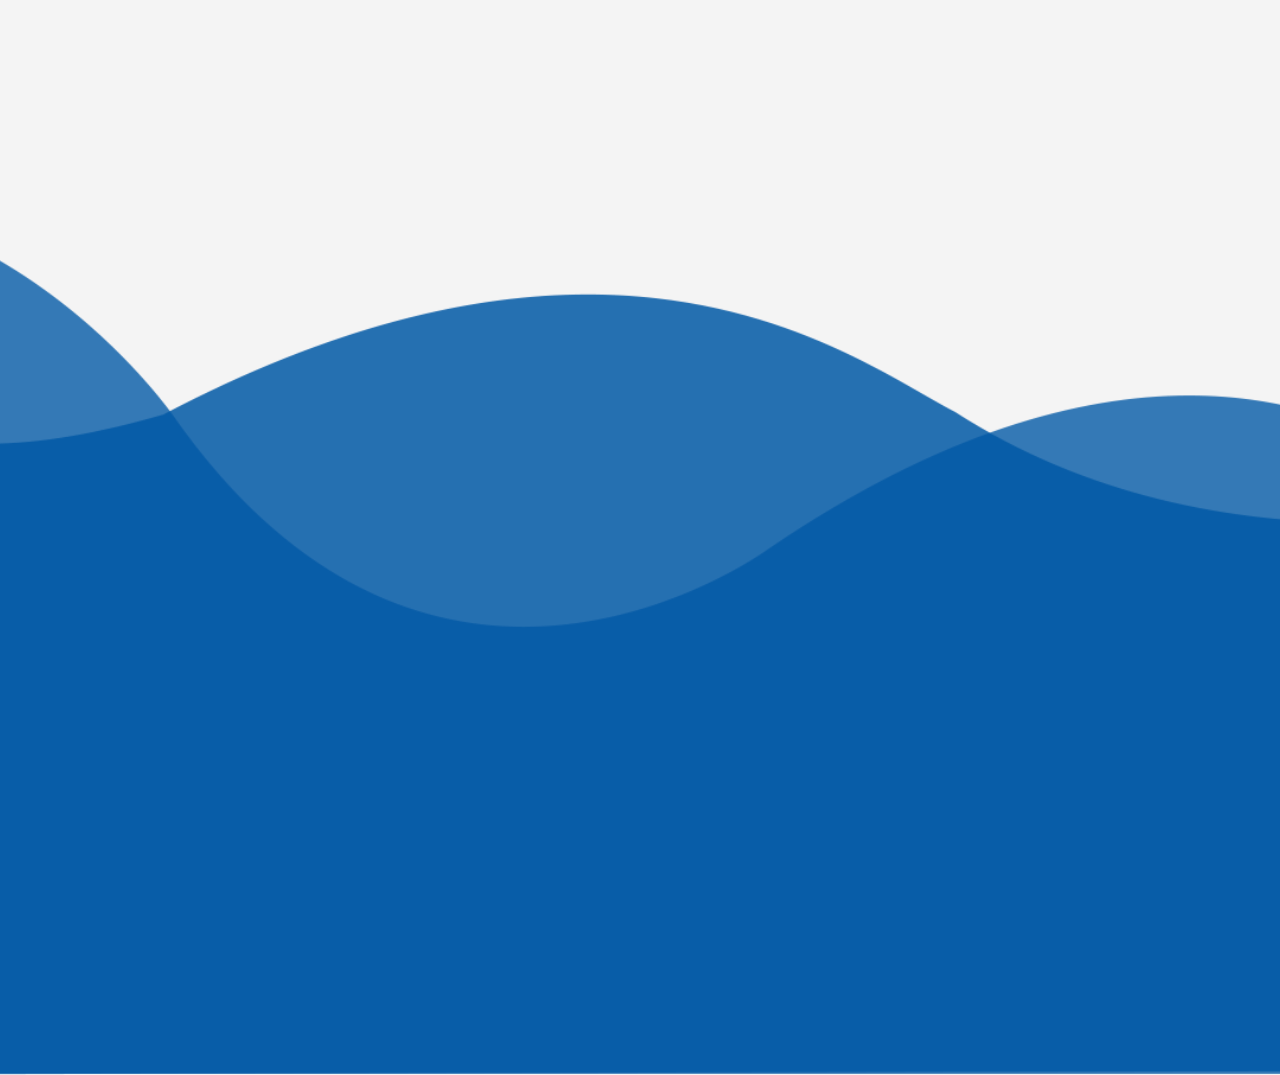
==== commit 452c28d9: "Final Commit" ====
--- a/about-us.html
+++ b/about-us.html
@@ -55,69 +55,69 @@
 		<link rel="stylesheet" href="css/responsive.css">
 		<!-- Resposive.css Stylesheet -->
 	</head>
-	<body class="apps-craft-v8">
+	<body class="edu-network-v8">
 	
 	<!-- Apps Craft Body Start -->
 	<div id="preloader"></div>
 
 	<!-- Apps Craft Main Menu -->
-	<header class="apps-craft-main-menu-area" id="apps-craft-menus">
+	<header class="edu-network-main-menu-area" id="edu-network-menus">
 		<div class="container">
 			<div class="row">
 				<div class="col-md-3 col-sm-3 col-xs-6">
-					<div class="apps-craft-logo">
-						<a href="#apps-craft-home">
+					<div class="edu-network-logo">
+						<a href="#edu-network-home">
 							<img src="img/v-5-logo.png" alt="Apps Craft Logo" height="80px" width="80px">
 						</a>
-					</div> <!-- .apps-craft-logo END -->
+					</div> <!-- .edu-network-logo END -->
 				</div>
 
 				<div class="col-md-9 col-sm-9 col-xs-6">
-					<div class="apps-craft-menu-and-serach clear-both">
-                    	<span id="apps-craft-main-menu-icon">
+					<div class="edu-network-menu-and-serach clear-both">
+                    	<span id="edu-network-main-menu-icon">
 							<div class="la-ball-elastic-dots la-2x item-generate" style="color:#fa326f">
 							    <div></div>
 							    <div></div>
 							    <div></div>                    
 							</div>
                     	</span>
-						<nav id="apps-craft-menu" class="apps-craft-menu">
+						<nav id="edu-network-menu" class="edu-network-menu">
 							<ul>
-								<li><a href="#apps-craft-home">Home</a></li>
-								<li><a href="#apps-craft-feature">Categories</a></li>
+								<li><a href="#edu-network-home">Home</a></li>
+								<li><a href="#edu-network-feature">Categories</a></li>
 								<li><a href="#apps-carft-screen-short">Screens</a></li>
-								<li><a href="#apps-craft-testimonial">Contact Us</a></li>
+								<li><a href="#edu-network-testimonial">Contact Us</a></li>
 							</ul>
-						</nav> <!-- .apps-craft-menu END -->
-					</div> <!-- .apps-craft-menu-and-serach END -->
-				</div>
-			</div>
-		</div>
-	</header> <!-- .apps-craft-main-menu END -->
+						</nav> <!-- .edu-network-menu END -->
+					</div> <!-- .edu-network-menu-and-serach END -->
+				</div>
+			</div>
+		</div>
+	</header> <!-- .edu-network-main-menu END -->
 	
 	<!-- Apps Craft Welcome Section -->
-	<section class="apps-craft-welcome-section" style="background-image: url(img/welcome-bg.jpg);" id="apps-craft-home">
-		<div class="apps-craft-welcome-container">
+	<section class="edu-network-welcome-section" style="background-image: url(img/welcome-bg.jpg);" id="edu-network-home">
+		<div class="edu-network-welcome-container">
 			<div class="container">
 				<div class="row">
 					<div class="col-md-6 col-sm-8 col-xs-12">
-						<div class="apps-craft-welcome-tbl">
-							<div class="apps-craft-welcome-tbl-c">
-								<div class="apps-craft-welcome-content">
+						<div class="edu-network-welcome-tbl">
+							<div class="edu-network-welcome-tbl-c">
+								<div class="edu-network-welcome-content">
 									<h1>Get Your Free <br> Download of <br> <span>Edu Network</span> App</h1>
 
-									<div class="apps-craft-download-store-btn-group">
-										<a href="https://play.google.com/store/apps/details?id=com.app.edunetwork&hl=en" class="apps-craft-btn play-store-btn"><img src="img/google-play-logo.png" alt=""></a>
+									<div class="edu-network-download-store-btn-group">
+										<a href="https://play.google.com/store/apps/details?id=com.app.edunetwork&hl=en" class="edu-network-btn play-store-btn"><img src="img/google-play-logo.png" alt=""></a>
 									</div>
 								</div>
 							</div>
 						</div>
 					</div>
 					<div class="col-md-6 col-sm-4 hidden-xs text-right">
-						<div class="apps-craft-welcome-screenshort">
-							<div class="apps-craft-welcome-tbl">
-								<div class="apps-craft-welcome-tbl-c">
-									<figure class="apps-craft-welcome-section-screen-short">
+						<div class="edu-network-welcome-screenshort">
+							<div class="edu-network-welcome-tbl">
+								<div class="edu-network-welcome-tbl-c">
+									<figure class="edu-network-welcome-section-screen-short">
 										<img src="img/app-screen-short.png" alt="" class="wow fadeIn" data-wow-delay=".4s">
 									</figure>	
 								</div>
@@ -127,18 +127,18 @@
 				</div>
 			</div>
 		</div>
-	</section> <!-- .apps-craft-welcome-section END -->
+	</section> <!-- .edu-network-welcome-section END -->
 
 
 	<!-- Apps Craft FAQ Section -->
-	<section class="apps-craft-faq-section section-padding" id="apps-craft-faq">
+	<section class="edu-network-faq-section section-padding" id="edu-network-faq">
 		<div class="container">
-			<div class="apps-craft-section-heading">
+			<div class="edu-network-section-heading">
 				<h2>About Us</h2>
-			</div> <!-- .apps-craft-section-heading END -->
+			</div> <!-- .edu-network-section-heading END -->
 			<div class="row content-margin-top">
 				<div class="col-md-12 col-sm-12 col-xs-12">
-					<div class="apps-craft-accordion wow fadeIn" data-wow-delay="400ms">
+					<div class="edu-network-accordion wow fadeIn" data-wow-delay="400ms">
 						<div class="panel-group" id="accordion">
 							<div class="panel panel-default">
 								<div id="collapse1" class="panel-collapse collapse in">
@@ -146,49 +146,49 @@
 								</div>
 							</div>
 						</div>
-					</div> <!-- .apps-craft-accordion END -->
-				</div>
-			</div>
-		</div>
-	</section> <!-- .apps-craft-faq-section END -->
+					</div> <!-- .edu-network-accordion END -->
+				</div>
+			</div>
+		</div>
+	</section> <!-- .edu-network-faq-section END -->
 
 
 	<!-- Apps Craft Footer Section -->
-	<footer class="apps-craft-footer-section" id="apps-craft-footer">
+	<footer class="edu-network-footer-section" id="edu-network-footer">
 		<div class="container">
 			<div class="row">
 				<div class="col-md-12">
-					<div class="apps-craft-footer-logo-and-social">
-						<figure class="apps-craft-footer-logo text-center">
+					<div class="edu-network-footer-logo-and-social">
+						<figure class="edu-network-footer-logo text-center">
 							<a href="#">
 								<img src="img/footer-logo.png" alt="Apps Craft Footer Logo" class="wow fadeInUp" data-wow-delay=".2s" height="300px" width="300px">
 							</a>
-						</figure> <!-- .apps-craft-footer-logo END -->
-						<div class="apps-craft-social-link wow fadeInUp" data-wow-delay=".4s">
+						</figure> <!-- .edu-network-footer-logo END -->
+						<div class="edu-network-social-link wow fadeInUp" data-wow-delay=".4s">
 							<ul>
 								<li><a href="https://www.facebook.com/Theedunetwork/" target="_blank"><i class="zmdi zmdi-facebook zmdi-hc-fw"></i></a></li>
 								<li><a href="https://twitter.com/EduNetwork1" target="_blank"><i class="zmdi zmdi-twitter zmdi-hc-fw"></i></a></li>
 							</ul>
-						</div> <!-- .apps-craft-social-link END -->
-					</div> <!-- .apps-craft-footer-logo-and-social END -->
-					<div class="apps-craft-footer-menu-and-copyright-txt clear-both">
-						<nav class="apps-craft-footer-menu wow fadeInUp" data-wow-delay=".8s">
+						</div> <!-- .edu-network-social-link END -->
+					</div> <!-- .edu-network-footer-logo-and-social END -->
+					<div class="edu-network-footer-menu-and-copyright-txt clear-both">
+						<nav class="edu-network-footer-menu wow fadeInUp" data-wow-delay=".8s">
 							<ul>
-								<li><a href="about-us.html">About Us</a></li>|
-								<li><a href="terms-conditions.html">Terms & Conditions</a></li>|
-								<li><a href="privacy.html">Privacy Policy</a></li>|
-								<li><a href="cookies-policy.html">Cookies Policy</a></li>|
-								<li><a href="disclaimer.html">Disclaimer</a></li>
+								<li><a href="about-us">About Us</a></li>|
+								<li><a href="terms-conditions">Terms & Conditions</a></li>|
+								<li><a href="privacy">Privacy Policy</a></li>|
+								<li><a href="cookies-policy">Cookies Policy</a></li>|
+								<li><a href="disclaimer">Disclaimer</a></li>
 							</ul>
-						</nav> <!-- .apps-craft-footer-menu END -->
-						<div class="apps-craft-copyright-txt wow fadeInUp" data-wow-delay=".6s" width="100%">
-							<p><br /><br />&copy; 2019 Edu Network. All Rights Reserved | Powered by <a href="http://iugale.tech" target="_blank">Iugale Softwares</a></p>
-						</div> <!-- .apps-craft-copyright-txt END -->
-					</div> <!-- .apps-craft-footer-menu-and-copyright-txt END -->
-				</div>
-			</div>
-		</div>
-	</footer> <!-- .apps-craft-footer-section END -->
+						</nav> <!-- .edu-network-footer-menu END -->
+						<div class="edu-network-copyright-txt wow fadeInUp" data-wow-delay=".6s" width="100%">
+							<p><br /><br />&copy; 2020 Edu Network. All Rights Reserved | Powered by <a href="www.iugale.com" target="_blank">Iugale Softwares</a></p>
+						</div> <!-- .edu-network-copyright-txt END -->
+					</div> <!-- .edu-network-footer-menu-and-copyright-txt END -->
+				</div>
+			</div>
+		</div>
+	</footer> <!-- .edu-network-footer-section END -->
 
 	<!-- js File Start -->
 
--- a/css/3dslider.css
+++ b/css/3dslider.css
@@ -1,4 +1,4 @@
-.apps-craft-screenshort {
+.edu-network-screenshort {
      width: 250px;
      height: 505px;
      position: relative;
@@ -71,7 +71,7 @@
      transition: opacity 1s, transform 1s;
 }
 
-#apps-craft-screent-short-carousel figure img {
+#edu-network-screent-short-carousel figure img {
       max-width: 100%;
       max-height: 100%;
 }--- a/style.css
+++ b/style.css
@@ -142,16 +142,16 @@
 .content-margin-top {
 	margin-top: 30px;
 }
-.apps-craft-sub-scribe-section.section-padding {
+.edu-network-sub-scribe-section.section-padding {
 	padding: 230px 0 130px 0;
 }
-.apps-craft-feature-section .content-margin-top {
+.edu-network-feature-section .content-margin-top {
 	margin-top: 200px;
 }
-.apps-craft-section-heading {
+.edu-network-section-heading {
 	text-align: center;
 }
-.apps-craft-section-heading h2{
+.edu-network-section-heading h2{
 	margin: 0;
 	text-transform: uppercase;
 	letter-spacing: 1px;
@@ -160,12 +160,12 @@
 	font-size: 4.143em;
 	display: inline-block;
 }
-.apps-craft-section-heading.white h2{
+.edu-network-section-heading.white h2{
 	background-image: none;
 	-webkit-text-fill-color: #fff;
 }
 
-.apps-craft-btn.play-store-btn{
+.edu-network-btn.play-store-btn{
 	display: inline-block;
 	width: 180px;
 	height: 70px;
@@ -174,7 +174,7 @@
 	text-align: center;
 	line-height: 70px;
 }
-.apps-craft-btn.app-store-btn{
+.edu-network-btn.app-store-btn{
 	width: 180px;
 	height: 70px;
 	border-radius: 3px;
@@ -182,32 +182,32 @@
 	line-height: 70px;
 	display: inline-block;
 }
-.apps-craft-btn{
+.edu-network-btn{
 	margin: 0 60px 0 0;
 }
-.apps-craft-btn:last-child{
+.edu-network-btn:last-child{
 	margin: 0;
 }
-.apps-craft-welcome-tbl{
+.edu-network-welcome-tbl{
 	height: 100vh;
 	width: 100%;;
 	display: table;
 }
-.apps-craft-welcome-tbl-c{
+.edu-network-welcome-tbl-c{
 	display: table-cell;
 	vertical-align: middle;
 }
-.apps-craft-tbl{
+.edu-network-tbl{
 	display: table;
 	height: 100%;
 	width: 100%;
 }
-.apps-craft-tbl-c {
+.edu-network-tbl-c {
 	display: table-cell;
 	vertical-align: middle;
 }
 
-.apps-craft-btn.solid-color{
+.edu-network-btn.solid-color{
 	width: 140px;
 	height: 50px;
 	border-radius: 3px;
@@ -223,7 +223,7 @@
 	-webkit-transition: all .4s ease-in-out;
 	transition: all .4s ease-in-out;
 }
-.apps-craft-btn.solid-color:hover {
+.edu-network-btn.solid-color:hover {
 	background-color: #232838;
 	box-shadow: none;
 }
@@ -247,23 +247,23 @@
 		Apps Craft Gradient Version Color 
 ======================================================================================*/
 
-.apps-craft-menu ul li a:hover ,
-.apps-craft-welcome-content h1 span,
-.apps-craft-single-about span,
+.edu-network-menu ul li a:hover ,
+.edu-network-welcome-content h1 span,
+.edu-network-single-about span,
 .apps-carft-screen-short-content #options #previous,
 .apps-carft-screen-short-content #options #next,
-.apps-craft-pricing-body h2,
-.apps-craft-contact-form-content h2 span,
-.apps-craft-accordion .panel-title a.collapsed:before {
+.edu-network-pricing-body h2,
+.edu-network-contact-form-content h2 span,
+.edu-network-accordion .panel-title a.collapsed:before {
 	color: #3b5998;
 }
-.apps-craft-btn.app-store-btn{
+.edu-network-btn.app-store-btn{
 	background-color: #3b5998;
 	background-image: -webkit-linear-gradient( 63deg, rgb(250,50,111) 0%, rgb(246,66,94) 53%, rgb(242,81,76) 100%, rgb(242,80,77) 100%);
 	background-image: -ms-linear-gradient( 63deg, rgb(250,50,111) 0%, rgb(246,66,94) 53%, rgb(242,81,76) 100%, rgb(242,80,77) 100%);
 }
 
-.apps-craft-section-heading h2{
+.edu-network-section-heading h2{
 	-webkit-background-clip: text;
 	-webkit-text-fill-color: transparent;
 	background-image: -webkit-linear-gradient(-106deg, #3b5998, #293e6a, #17233c);
@@ -271,15 +271,15 @@
 	background-image: linear-gradient(-106deg, #3b5998, #293e6a, #17233c);
 }
 
-.apps-craft-feature-content:before {
+.edu-network-feature-content:before {
 	background-image: -webkit-linear-gradient(-106deg, #758ab6, #c4cde0, #758ab6);
 	background-image: -ms-linear-gradient(-106deg, #758ab6, #c4cde0, #758ab6);
 }
-.apps-craft-feature-content i{
+.edu-network-feature-content i{
 	background-image: -webkit-linear-gradient( 42deg, rgb(242,81,76) 0%, rgb(246,66,94) 52%, rgb(250,50,111) 100%);
 	background-image: -ms-linear-gradient( 42deg, rgb(242,81,76) 0%, rgb(246,66,94) 52%, rgb(250,50,111) 100%);
 }
-.apps-craft-video-content a i {
+.edu-network-video-content a i {
 	background-image: -webkit-linear-gradient(-106deg, #758ab6, #c4cde0, #758ab6);
 	background-image: -webkit-linear-gradient(196deg, #758ab6, #c4cde0, #758ab6)
 	background-image: linear-gradient(-106deg, #758ab6, #c4cde0, #758ab6);
@@ -292,53 +292,53 @@
 .fun-factorey-paralx-bg-2 {
 	background-image: url(img/fun-factory-bg-2.png);
 }
-.apps-craft-single-fun i{
+.edu-network-single-fun i{
 	color: #3b5998;
 }
-.apps-craft-testimonial-section{
+.edu-network-testimonial-section{
 	background-color: #3b5998;
 	background-image: -webkit-linear-gradient( -20deg, rgb(59,89,152) 0%, rgb(59,89,153) 0%, rgb(59,89,154) 0%, rgb(59,89,154) 1%, rgb(41,62,106) 57%, rgb(23,35,60) 100%);
 	background-image: -ms-linear-gradient( -20deg, rgb(242,81,76) 0%, rgb(242,81,76) 0%, rgb(242,81,77) 0%, rgb(242,80,77) 1%, rgb(246,65,94) 57%, rgb(250,50,111) 100%);
 }
-.apps-craft-commentor-img figcaption {
+.edu-network-commentor-img figcaption {
 	background-color: #3b5998;
 }
-#apps-craft-testimonial-thumb figure:before{
+#edu-network-testimonial-thumb figure:before{
 	background-color: rgba(242,80,77,.57);
 }
-.apps-craft-dash-border:before{
+.edu-network-dash-border:before{
 	border-left: 1px dashed #E24B48;
 }
-.apps-craft-team-member-pic:before{
+.edu-network-team-member-pic:before{
 	background-color: #fff;
 	background-image: -webkit-linear-gradient( 42deg, rgb(242,81,76) 0%, rgb(246,66,94) 52%, rgb(250,50,111) 100%);
 	background-image: -ms-linear-gradient( 42deg, rgb(242,81,76) 0%, rgb(246,66,94) 52%, rgb(250,50,111) 100%);
 }
-.apps-craft-team-img:before{
+.edu-network-team-img:before{
 	border-left: 1px dashed #F04F4C;
 }
-.apps-craft-subscribe-wraper{
+.edu-network-subscribe-wraper{
 	background-image: -webkit-linear-gradient( -20deg, rgb(59,89,152) 0%, rgb(59,89,153) 0%, rgb(59,89,154) 0%, rgb(59,89,154) 1%, rgb(41,62,106) 57%, rgb(23,35,60) 100%);
 	background-image: -ms-linear-gradient( -20deg, rgb(242,81,76) 0%, rgb(242,81,76) 0%, rgb(242,81,77) 0%, rgb(242,80,77) 1%, rgb(246,65,94) 57%, rgb(250,50,111) 100%);
 }
-.apps-craft-subscribe-form input[type="submit"]{
+.edu-network-subscribe-form input[type="submit"]{
 	background-color: #4e69a2;
 }
-.apps-craft-accordion .panel-title a:before{
+.edu-network-accordion .panel-title a:before{
 	background-color: #f34e50;
 	background-image: -webkit-linear-gradient(-131deg, #fa326f, #3b5998 99%, #f2514c);
 	background-image: -webkit-linear-gradient(221deg, #fa326f, #3b5998 99%, #f2514c);
 	background-image: linear-gradient(-131deg, #fa326f, #3b5998 99%, #f2514c);
 }
-.apps-craft-accordion .panel-title{
+.edu-network-accordion .panel-title{
 	background-color: #3b5998;
 	background-image: -webkit-linear-gradient( -20deg, rgb(59,89,152) 0%, rgb(59,89,153) 0%, rgb(59,89,154) 0%, rgb(59,89,154) 1%, rgb(41,62,106) 57%, rgb(23,35,60) 100%);
 	background-image: -ms-linear-gradient( 4deg, rgb(242,81,76) 0%, rgb(242,81,76) 0%, rgb(242,81,77) 0%, rgb(242,80,77) 1%, rgb(246,65,94) 57%, rgb(250,50,111) 100%);
 }
-.apps-craft-accordion .panel-title a.collapsed:before{
-	background-image: none;
-}
-.apps-craft-contact-form input[type="submit"]{
+.edu-network-accordion .panel-title a.collapsed:before{
+	background-image: none;
+}
+.edu-network-contact-form input[type="submit"]{
 	background-color: #f24f4e;
 	background-image: -webkit-linear-gradient( -20deg, rgb(59,89,152) 0%, rgb(59,89,153) 0%, rgb(59,89,154) 0%, rgb(59,89,154) 1%, rgb(41,62,106) 57%, rgb(23,35,60) 100%);
 	background-image: -ms-linear-gradient( 35deg, rgb(250,50,111) 0%, rgb(246,66,94) 53%, rgb(242,81,76) 100%, rgb(242,80,77) 100%);
@@ -352,99 +352,99 @@
 		Apps Craft Solid Color Version 
 ==================================================================================*/
 
-.apps-craft-solid-color .apps-craft-menu ul li a:hover ,
-.apps-craft-solid-color .apps-craft-main-menu-area.sticky-menu .apps-craft-menu ul li a:hover ,
-.apps-craft-solid-color .apps-craft-welcome-content h1 span,
-.apps-craft-solid-color .apps-craft-single-about span,
-.apps-craft-solid-color .apps-carft-screen-short-content #options #previous,
-.apps-craft-solid-color .apps-carft-screen-short-content #options #next,
-.apps-craft-solid-color .apps-craft-pricing-body h2,
-.apps-craft-solid-color .apps-craft-contact-form-content h2 span,
-.apps-craft-solid-color .apps-craft-accordion .panel-title a.collapsed:before,
-.apps-craft-solid-color .apps-craft-feature-content i ,
-.apps-craft-solid-color .apps-craft-single-fun i {
+.edu-network-solid-color .edu-network-menu ul li a:hover ,
+.edu-network-solid-color .edu-network-main-menu-area.sticky-menu .edu-network-menu ul li a:hover ,
+.edu-network-solid-color .edu-network-welcome-content h1 span,
+.edu-network-solid-color .edu-network-single-about span,
+.edu-network-solid-color .apps-carft-screen-short-content #options #previous,
+.edu-network-solid-color .apps-carft-screen-short-content #options #next,
+.edu-network-solid-color .edu-network-pricing-body h2,
+.edu-network-solid-color .edu-network-contact-form-content h2 span,
+.edu-network-solid-color .edu-network-accordion .panel-title a.collapsed:before,
+.edu-network-solid-color .edu-network-feature-content i ,
+.edu-network-solid-color .edu-network-single-fun i {
 	color: #1DA1F2;
 }
 
-.apps-craft-solid-color .apps-craft-section-heading h2 {
+.edu-network-solid-color .edu-network-section-heading h2 {
 	background-image: none;
 	-webkit-text-fill-color: #1DA1F2;
 }
-.apps-craft-solid-color .apps-craft-section-heading.white h2 {
+.edu-network-solid-color .edu-network-section-heading.white h2 {
 	background-image: none;
 	-webkit-text-fill-color: #FFF;
 }
-.apps-craft-solid-color .apps-craft-feature-content:before ,
-.apps-craft-solid-color .apps-craft-feature-content i {
+.edu-network-solid-color .edu-network-feature-content:before ,
+.edu-network-solid-color .edu-network-feature-content i {
 	background-image: none;
 	background-color: #1DA1F2;
 	color: #fff;
 }
-.apps-craft-solid-color .apps-craft-testimonial-section {
+.edu-network-solid-color .edu-network-testimonial-section {
 	background-color: #1DA1F2;
 	background-image: none;
 }
 
-.apps-craft-solid-color .apps-craft-dash-border:before ,
-.apps-craft-solid-color .apps-craft-team-img:before {
+.edu-network-solid-color .edu-network-dash-border:before ,
+.edu-network-solid-color .edu-network-team-img:before {
 	border-left-color: #1DA1F2;
 }
-.apps-craft-solid-color .apps-craft-video-content a i {
+.edu-network-solid-color .edu-network-video-content a i {
 	background-image: none;
 	-webkit-text-fill-color: #1DA1F2;
 }
-.apps-craft-solid-color .apps-craft-commentor-img figcaption {
+.edu-network-solid-color .edu-network-commentor-img figcaption {
 	background-color: #1da1f2;
 }
 
-.apps-craft-solid-color #apps-craft-testimonial-thumb figure:before {
+.edu-network-solid-color #edu-network-testimonial-thumb figure:before {
 	background-color: rgba(29, 161, 242, 0.57);
 }
-.apps-craft-solid-color .apps-craft-team-member-pic:before {
+.edu-network-solid-color .edu-network-team-member-pic:before {
 	background-image: none;
 	background-color: rgba(29, 161, 242, 0.8);
 }
-.apps-craft-solid-color .apps-craft-subscribe-wraper,
-.apps-craft-solid-color .apps-craft-accordion .panel-title,
-.apps-craft-solid-color .apps-craft-contact-form input[type="submit"],
-.apps-craft-solid-color .apps-craft-accordion .panel-title a:before,
-.apps-craft-solid-color .apps-craft-btn.app-store-btn {
+.edu-network-solid-color .edu-network-subscribe-wraper,
+.edu-network-solid-color .edu-network-accordion .panel-title,
+.edu-network-solid-color .edu-network-contact-form input[type="submit"],
+.edu-network-solid-color .edu-network-accordion .panel-title a:before,
+.edu-network-solid-color .edu-network-btn.app-store-btn {
 	background-image: none;
 	background-color: #1DA1F2;
 }
-.apps-craft-solid-color .apps-craft-subscribe-form input[type="submit"] {
+.edu-network-solid-color .edu-network-subscribe-form input[type="submit"] {
 	background-color: #1da1f2;
 }
-.apps-craft-solid-color .fun-factorey-paralx-bg-1 {
+.edu-network-solid-color .fun-factorey-paralx-bg-1 {
 	background-image: url(img/blue-v/blue-fun-factory-bg-1.png);
 }
-.apps-craft-solid-color .apps-craft-pricing-1 {
+.edu-network-solid-color .edu-network-pricing-1 {
 	background-image: url(img/blue-v/blue-pricing-body-bg-1.png);
 }
-.apps-craft-solid-color .apps-craft-pricing-2 {
+.edu-network-solid-color .edu-network-pricing-2 {
 	background-image: url(img/blue-v/blue-pricing-body-bg-2.png);
 }
-.apps-craft-solid-color .apps-craft-pricing-3 {
+.edu-network-solid-color .edu-network-pricing-3 {
 	background-image: url(img/blue-v/blue-pricing-body-bg-3.png);
 }
-.apps-craft-solid-color .apps-craft-footer-section  {
+.edu-network-solid-color .edu-network-footer-section  {
 	background-image: url(img/blue-v/blue-footer-bg.png);
 }
-.apps-craft-solid-color .apps-craft-btn.solid-color {
+.edu-network-solid-color .edu-network-btn.solid-color {
 	background-color: #1da1f2;
 }
-.apps-craft-solid-color .apps-craft-btn.solid-color:hover {
+.edu-network-solid-color .edu-network-btn.solid-color:hover {
 	background-color: #232838;
 }
-.apps-craft-solid-color .apps-craft-subscribe-form input[type="text"] {
+.edu-network-solid-color .edu-network-subscribe-form input[type="text"] {
 	/*box-shadow: 0 18px 32px rgba(0,0,0,.28);*/
 }
-.apps-craft-solid-color .apps-craft-side-bar-menu:before ,
-.apps-craft-solid-color .apps-craft-side-menu:before{
+.edu-network-solid-color .edu-network-side-bar-menu:before ,
+.edu-network-solid-color .edu-network-side-menu:before{
 	background-image: none;
 	background-color: #1DA1F2;
 }
-.apps-craft-solid-color .apps-craft-menu-item ul li a:hover {
+.edu-network-solid-color .edu-network-menu-item ul li a:hover {
 	color: #1DA1F2;
 }
 
@@ -452,103 +452,103 @@
 		Apps Craft Solid Color Version 2
 ==================================================================================*/
 
-.apps-craft-solid-color-v2 .apps-craft-menu ul li a:hover ,
-.apps-craft-solid-color-v2 .apps-craft-main-menu-area.sticky-menu .apps-craft-menu ul li a:hover ,
-.apps-craft-solid-color-v2 .apps-craft-welcome-content h1 span,
-.apps-craft-solid-color-v2 .apps-craft-single-about span,
-.apps-craft-solid-color-v2 .apps-carft-screen-short-content #options #previous,
-.apps-craft-solid-color-v2 .apps-carft-screen-short-content #options #next,
-.apps-craft-solid-color-v2 .apps-craft-pricing-body h2,
-.apps-craft-solid-color-v2 .apps-craft-contact-form-content h2 span,
-.apps-craft-solid-color-v2 .apps-craft-accordion .panel-title a.collapsed:before,
-.apps-craft-solid-color-v2 .apps-craft-feature-content i ,
-.apps-craft-solid-color-v2 .apps-craft-single-fun i {
+.edu-network-solid-color-v2 .edu-network-menu ul li a:hover ,
+.edu-network-solid-color-v2 .edu-network-main-menu-area.sticky-menu .edu-network-menu ul li a:hover ,
+.edu-network-solid-color-v2 .edu-network-welcome-content h1 span,
+.edu-network-solid-color-v2 .edu-network-single-about span,
+.edu-network-solid-color-v2 .apps-carft-screen-short-content #options #previous,
+.edu-network-solid-color-v2 .apps-carft-screen-short-content #options #next,
+.edu-network-solid-color-v2 .edu-network-pricing-body h2,
+.edu-network-solid-color-v2 .edu-network-contact-form-content h2 span,
+.edu-network-solid-color-v2 .edu-network-accordion .panel-title a.collapsed:before,
+.edu-network-solid-color-v2 .edu-network-feature-content i ,
+.edu-network-solid-color-v2 .edu-network-single-fun i {
 	color: #6D1FE9;
 }
 
-.apps-craft-solid-color-v2 .apps-craft-section-heading h2 {
+.edu-network-solid-color-v2 .edu-network-section-heading h2 {
 	background-image: none;
 	-webkit-text-fill-color: #6D1FE9;
 }
-.apps-craft-solid-color-v2 .apps-craft-section-heading.white h2 {
+.edu-network-solid-color-v2 .edu-network-section-heading.white h2 {
 	background-image: none;
 	-webkit-text-fill-color: #FFF;
 }
-.apps-craft-solid-color-v2 .apps-craft-feature-content:before ,
-.apps-craft-solid-color-v2 .apps-craft-feature-content i {
+.edu-network-solid-color-v2 .edu-network-feature-content:before ,
+.edu-network-solid-color-v2 .edu-network-feature-content i {
 	background-image: none;
 	background-color: #6D1FE9;
 	color: #fff;
 }
-.apps-craft-solid-color-v2 .apps-craft-testimonial-section {
+.edu-network-solid-color-v2 .edu-network-testimonial-section {
 	background-color: #6d1fe9;
 	background-image: none;
 }
 
-.apps-craft-solid-color-v2 .apps-craft-dash-border:before ,
-.apps-craft-solid-color-v2 .apps-craft-team-img:before {
+.edu-network-solid-color-v2 .edu-network-dash-border:before ,
+.edu-network-solid-color-v2 .edu-network-team-img:before {
 	border-left-color: #6B1EE4;
 }
-.apps-craft-solid-color-v2 .apps-craft-video-content a i {
+.edu-network-solid-color-v2 .edu-network-video-content a i {
 	background-image: none;
 	-webkit-text-fill-color: #6D1FE9;
 }
-.apps-craft-solid-color-v2 .apps-craft-commentor-img figcaption {
+.edu-network-solid-color-v2 .edu-network-commentor-img figcaption {
 	background-color: #6d1fe9;
 }
 
-.apps-craft-solid-color-v2 #apps-craft-testimonial-thumb figure:before {
+.edu-network-solid-color-v2 #edu-network-testimonial-thumb figure:before {
 	background-color: rgba(109, 31, 233, 0.57);
 }
-.apps-craft-solid-color-v2 .apps-craft-team-member-pic:before {
+.edu-network-solid-color-v2 .edu-network-team-member-pic:before {
 	background-image: none;
 	background-color: rgba(109, 31, 233, 0.8);
 }
-.apps-craft-solid-color-v2 .apps-craft-subscribe-wraper,
-.apps-craft-solid-color-v2 .apps-craft-accordion .panel-title,
-.apps-craft-solid-color-v2 .apps-craft-contact-form input[type="submit"],
-.apps-craft-solid-color-v2 .apps-craft-accordion .panel-title a:before,
-.apps-craft-solid-color-v2 .apps-craft-btn.app-store-btn {
+.edu-network-solid-color-v2 .edu-network-subscribe-wraper,
+.edu-network-solid-color-v2 .edu-network-accordion .panel-title,
+.edu-network-solid-color-v2 .edu-network-contact-form input[type="submit"],
+.edu-network-solid-color-v2 .edu-network-accordion .panel-title a:before,
+.edu-network-solid-color-v2 .edu-network-btn.app-store-btn {
 	background-image: none;
 	background-color: #6D1FE9;
 }
-.apps-craft-solid-color-v2 .apps-craft-subscribe-form input[type="submit"] {
+.edu-network-solid-color-v2 .edu-network-subscribe-form input[type="submit"] {
 	background-color: #6D1FE9;
 }
-.apps-craft-solid-color-v2 .fun-factorey-paralx-bg-1 {
+.edu-network-solid-color-v2 .fun-factorey-paralx-bg-1 {
 	background-image: url(img/solid-v-2/fun-factory-bg-1.png);
 }
-.apps-craft-solid-color-v2 .apps-craft-pricing-1 {
+.edu-network-solid-color-v2 .edu-network-pricing-1 {
 	background-image: url(img/solid-v-2/pricing-body-bg-1.png);
 }
-.apps-craft-solid-color-v2 .apps-craft-pricing-2 {
+.edu-network-solid-color-v2 .edu-network-pricing-2 {
 	background-image: url(img/solid-v-2/pricing-body-bg-2.png);
 }
-.apps-craft-solid-color-v2 .apps-craft-pricing-3 {
+.edu-network-solid-color-v2 .edu-network-pricing-3 {
 	background-image: url(img/solid-v-2/pricing-body-bg-3.png);
 }
-.apps-craft-solid-color-v2 .apps-craft-footer-section  {
+.edu-network-solid-color-v2 .edu-network-footer-section  {
 	background-image: url(img/solid-v-2/footer-bg.png);
 }
-.apps-craft-solid-color-v2 .apps-craft-btn.solid-color {
+.edu-network-solid-color-v2 .edu-network-btn.solid-color {
 	background-color: #232838;
 }
-.apps-craft-solid-color-v2 .apps-craft-btn.solid-color:hover {
+.edu-network-solid-color-v2 .edu-network-btn.solid-color:hover {
 	background-color: #EEEEEE;
 	color: #333333;
 }
-.apps-craft-solid-color-v2 .apps-craft-subscribe-form input[type="text"] {
+.edu-network-solid-color-v2 .edu-network-subscribe-form input[type="text"] {
 	/*box-shadow: 0 18px 32px rgba(0,0,0,.28);*/
 }
-.apps-craft-solid-color-v2 .apps-craft-side-bar-menu:before ,
-.apps-craft-solid-color-v2 .apps-craft-side-menu:before{
+.edu-network-solid-color-v2 .edu-network-side-bar-menu:before ,
+.edu-network-solid-color-v2 .edu-network-side-menu:before{
 	background-image: none;
 	background-color: #6D1FE9;
 }
-.apps-craft-solid-color-v2 .apps-craft-menu-item ul li a:hover {
+.edu-network-solid-color-v2 .edu-network-menu-item ul li a:hover {
 	color: #6D1FE9;
 }
-.apps-craft-solid-color-v2 .apps-craft-feature-content:hover p {
+.edu-network-solid-color-v2 .edu-network-feature-content:hover p {
 	color: #EEEEEE;
 }
 
@@ -556,103 +556,103 @@
 		Apps Craft Solid Color Version 3
 ==================================================================================*/
 
-.apps-craft-solid-color-v3 .apps-craft-menu ul li a:hover ,
-.apps-craft-solid-color-v3 .apps-craft-main-menu-area.sticky-menu .apps-craft-menu ul li a:hover ,
-.apps-craft-solid-color-v3 .apps-craft-welcome-content h1 span,
-.apps-craft-solid-color-v3 .apps-craft-single-about span,
-.apps-craft-solid-color-v3 .apps-carft-screen-short-content #options #previous,
-.apps-craft-solid-color-v3 .apps-carft-screen-short-content #options #next,
-.apps-craft-solid-color-v3 .apps-craft-pricing-body h2,
-.apps-craft-solid-color-v3 .apps-craft-contact-form-content h2 span,
-.apps-craft-solid-color-v3 .apps-craft-accordion .panel-title a.collapsed:before,
-.apps-craft-solid-color-v3 .apps-craft-feature-content i ,
-.apps-craft-solid-color-v3 .apps-craft-single-fun i {
+.edu-network-solid-color-v3 .edu-network-menu ul li a:hover ,
+.edu-network-solid-color-v3 .edu-network-main-menu-area.sticky-menu .edu-network-menu ul li a:hover ,
+.edu-network-solid-color-v3 .edu-network-welcome-content h1 span,
+.edu-network-solid-color-v3 .edu-network-single-about span,
+.edu-network-solid-color-v3 .apps-carft-screen-short-content #options #previous,
+.edu-network-solid-color-v3 .apps-carft-screen-short-content #options #next,
+.edu-network-solid-color-v3 .edu-network-pricing-body h2,
+.edu-network-solid-color-v3 .edu-network-contact-form-content h2 span,
+.edu-network-solid-color-v3 .edu-network-accordion .panel-title a.collapsed:before,
+.edu-network-solid-color-v3 .edu-network-feature-content i ,
+.edu-network-solid-color-v3 .edu-network-single-fun i {
 	color: #2BB4CA;
 }
 
-.apps-craft-solid-color-v3 .apps-craft-section-heading h2 {
+.edu-network-solid-color-v3 .edu-network-section-heading h2 {
 	background-image: none;
 	-webkit-text-fill-color: #2BB5CB;
 }
-.apps-craft-solid-color-v3 .apps-craft-section-heading.white h2 {
+.edu-network-solid-color-v3 .edu-network-section-heading.white h2 {
 	background-image: none;
 	-webkit-text-fill-color: #FFF;
 }
-.apps-craft-solid-color-v3 .apps-craft-feature-content:before ,
-.apps-craft-solid-color-v3 .apps-craft-feature-content i {
+.edu-network-solid-color-v3 .edu-network-feature-content:before ,
+.edu-network-solid-color-v3 .edu-network-feature-content i {
 	background-image: none;
 	background-color: #2BB5CB;
 	color: #fff;
 }
-.apps-craft-solid-color-v3 .apps-craft-testimonial-section {
+.edu-network-solid-color-v3 .edu-network-testimonial-section {
 	background-color: #2BB4CA;
 	background-image: none;
 }
 
-.apps-craft-solid-color-v3 .apps-craft-dash-border:before ,
-.apps-craft-solid-color-v3 .apps-craft-team-img:before {
+.edu-network-solid-color-v3 .edu-network-dash-border:before ,
+.edu-network-solid-color-v3 .edu-network-team-img:before {
 	border-left-color: #2BB5CB;
 }
-.apps-craft-solid-color-v3 .apps-craft-video-content a i {
+.edu-network-solid-color-v3 .edu-network-video-content a i {
 	background-image: none;
 	-webkit-text-fill-color: #2BB5CB;
 }
-.apps-craft-solid-color-v3 .apps-craft-commentor-img figcaption {
+.edu-network-solid-color-v3 .edu-network-commentor-img figcaption {
 	background-color: #1DA1F2;
 }
 
-.apps-craft-solid-color-v3 #apps-craft-testimonial-thumb figure:before {
+.edu-network-solid-color-v3 #edu-network-testimonial-thumb figure:before {
 	background-color: rgba(29, 161, 242, 0.57);
 }
-.apps-craft-solid-color-v3 .apps-craft-team-member-pic:before {
+.edu-network-solid-color-v3 .edu-network-team-member-pic:before {
 	background-image: none;
 	background-color: rgba(43, 181, 203, 0.8);
 }
-.apps-craft-solid-color-v3 .apps-craft-subscribe-wraper,
-.apps-craft-solid-color-v3 .apps-craft-accordion .panel-title,
-.apps-craft-solid-color-v3 .apps-craft-contact-form input[type="submit"],
-.apps-craft-solid-color-v3 .apps-craft-accordion .panel-title a:before,
-.apps-craft-solid-color-v3 .apps-craft-btn.app-store-btn {
+.edu-network-solid-color-v3 .edu-network-subscribe-wraper,
+.edu-network-solid-color-v3 .edu-network-accordion .panel-title,
+.edu-network-solid-color-v3 .edu-network-contact-form input[type="submit"],
+.edu-network-solid-color-v3 .edu-network-accordion .panel-title a:before,
+.edu-network-solid-color-v3 .edu-network-btn.app-store-btn {
 	background-image: none;
 	background-color: #2BB4CA;
 }
-.apps-craft-solid-color-v3 .apps-craft-subscribe-form input[type="submit"] {
+.edu-network-solid-color-v3 .edu-network-subscribe-form input[type="submit"] {
 	background-color: #2BB5CB;
 }
-.apps-craft-solid-color-v3 .fun-factorey-paralx-bg-1 {
+.edu-network-solid-color-v3 .fun-factorey-paralx-bg-1 {
 	background-image: url(img/solid-v-3/fun-factory-bg-1.png);
 }
-.apps-craft-solid-color-v3 .apps-craft-pricing-1 {
+.edu-network-solid-color-v3 .edu-network-pricing-1 {
 	background-image: url(img/solid-v-3/pricing-body-bg-1.png);
 }
-.apps-craft-solid-color-v3 .apps-craft-pricing-2 {
+.edu-network-solid-color-v3 .edu-network-pricing-2 {
 	background-image: url(img/solid-v-3/pricing-body-bg-2.png);
 }
-.apps-craft-solid-color-v3 .apps-craft-pricing-3 {
+.edu-network-solid-color-v3 .edu-network-pricing-3 {
 	background-image: url(img/solid-v-3/pricing-body-bg-3.png);
 }
-.apps-craft-solid-color-v3 .apps-craft-footer-section  {
+.edu-network-solid-color-v3 .edu-network-footer-section  {
 	background-image: url(img/solid-v-3/footer-bg.png);
 }
-.apps-craft-solid-color-v3 .apps-craft-btn.solid-color {
+.edu-network-solid-color-v3 .edu-network-btn.solid-color {
 	background-color: #232838;
 }
-.apps-craft-solid-color-v3 .apps-craft-btn.solid-color:hover {
+.edu-network-solid-color-v3 .edu-network-btn.solid-color:hover {
 	background-color: #EEEEEE;
 	color: #333333;
 }
-.apps-craft-solid-color-v3 .apps-craft-subscribe-form input[type="text"] {
+.edu-network-solid-color-v3 .edu-network-subscribe-form input[type="text"] {
 	/*box-shadow: 0 18px 32px rgba(0,0,0,.28);*/
 }
-.apps-craft-solid-color-v3 .apps-craft-side-bar-menu:before ,
-.apps-craft-solid-color-v3 .apps-craft-side-menu:before{
+.edu-network-solid-color-v3 .edu-network-side-bar-menu:before ,
+.edu-network-solid-color-v3 .edu-network-side-menu:before{
 	background-image: none;
 	background-color: #2BB4CA;
 }
-.apps-craft-solid-color-v3 .apps-craft-menu-item ul li a:hover {
+.edu-network-solid-color-v3 .edu-network-menu-item ul li a:hover {
 	color: #2BB4CA;
 }
-.apps-craft-solid-color-v3 .apps-craft-feature-content:hover p {
+.edu-network-solid-color-v3 .edu-network-feature-content:hover p {
 	color: #EEEEEE;
 }
 
@@ -661,126 +661,126 @@
 		Apps Craft Version 10
 ==================================================================================*/
 
-.apps-craft-v10 .apps-craft-menu ul li a:hover ,
-.apps-craft-v10 .apps-craft-main-menu-area.sticky-menu .apps-craft-menu ul li a:hover ,
-.apps-craft-v10 .apps-craft-welcome-content h1 span,
-.apps-craft-v10 .apps-craft-single-about span,
-.apps-craft-v10 .apps-carft-screen-short-content #options #previous,
-.apps-craft-v10 .apps-carft-screen-short-content #options #next,
-.apps-craft-v10 .apps-craft-pricing-body h2,
-.apps-craft-v10 .apps-craft-contact-form-content h2 span,
-.apps-craft-v10 .apps-craft-accordion .panel-title a.collapsed:before,
-.apps-craft-v10 .apps-craft-feature-content i ,
-.apps-craft-v10 .apps-craft-single-fun i {
+.edu-network-v10 .edu-network-menu ul li a:hover ,
+.edu-network-v10 .edu-network-main-menu-area.sticky-menu .edu-network-menu ul li a:hover ,
+.edu-network-v10 .edu-network-welcome-content h1 span,
+.edu-network-v10 .edu-network-single-about span,
+.edu-network-v10 .apps-carft-screen-short-content #options #previous,
+.edu-network-v10 .apps-carft-screen-short-content #options #next,
+.edu-network-v10 .edu-network-pricing-body h2,
+.edu-network-v10 .edu-network-contact-form-content h2 span,
+.edu-network-v10 .edu-network-accordion .panel-title a.collapsed:before,
+.edu-network-v10 .edu-network-feature-content i ,
+.edu-network-v10 .edu-network-single-fun i {
 	color: #01C9FC;
 }
 
-.apps-craft-v10 .apps-craft-section-heading h2 {
+.edu-network-v10 .edu-network-section-heading h2 {
 	background-image: none;
 	-webkit-text-fill-color: #333333;
 }
-.apps-craft-v10 .apps-craft-section-heading.white h2 {
+.edu-network-v10 .edu-network-section-heading.white h2 {
 	background-image: none;
 	-webkit-text-fill-color: #FFF;
 }
-.apps-craft-v10 .apps-craft-feature-content:before ,
-.apps-craft-v10 .apps-craft-feature-content i {
+.edu-network-v10 .edu-network-feature-content:before ,
+.edu-network-v10 .edu-network-feature-content i {
 	background-image: -webkit-linear-gradient( 42deg, rgb(123,237,147) 0%, rgb(62,219,200) 52%, rgb(1,201,252) 100%);
 	background-image: -ms-linear-gradient( 42deg, rgb(123,237,147) 0%, rgb(62,219,200) 52%, rgb(1,201,252) 100%);
 	color: #fff;
 	background-color: transparent;
 }
-.apps-craft-v10 .apps-craft-testimonial-section {
+.edu-network-v10 .edu-network-testimonial-section {
 	background-color: #17CFE8;
 	background-image: -webkit-linear-gradient( -136deg, rgb(1,201,252) 0%, rgb(123,237,147) 100%);
 	background-image: -ms-linear-gradient( -136deg, rgb(1,201,252) 0%, rgb(123,237,147) 100%);
 }
-.apps-craft-v10 .apps-craft-commentor-bio h3 span {
+.edu-network-v10 .edu-network-commentor-bio h3 span {
 	color: #333333;
 }
 
-.apps-craft-v10 .apps-craft-dash-border:before ,
-.apps-craft-v10 .apps-craft-team-img:before {
+.edu-network-v10 .edu-network-dash-border:before ,
+.edu-network-v10 .edu-network-team-img:before {
 	border-left-color: #4E75D4;
 }
-.apps-craft-v10 .apps-craft-video-content a i {
+.edu-network-v10 .edu-network-video-content a i {
 	background-image: -webkit-linear-gradient( 25deg, rgb(1,201,252) 0%, rgb(123,237,147) 100%);
 	background-image: -ms-linear-gradient( 25deg, rgb(1,201,252) 0%, rgb(123,237,147) 100%);
 	-webkit-text-fill-color: transparent;
 }
 
-.apps-craft-v10 .apps-craft-commentor-img figcaption {
+.edu-network-v10 .edu-network-commentor-img figcaption {
 	background-color: #7BED93;
 }
 
-.apps-craft-v10 #apps-craft-testimonial-thumb figure:before {
+.edu-network-v10 #edu-network-testimonial-thumb figure:before {
 	background-color: rgba(123, 237, 147, 0.57);
 }
-.apps-craft-v10 .apps-craft-team-member-pic:before {
+.edu-network-v10 .edu-network-team-member-pic:before {
 	background-image: -webkit-linear-gradient( 25deg, rgb(1,201,252) 0%, rgb(123,237,147) 100%);
 	background-image: -ms-linear-gradient( 25deg, rgb(1,201,252) 0%, rgb(123,237,147) 100%);
 }
-.apps-craft-v10 .apps-craft-subscribe-wraper,
-.apps-craft-v10 .apps-craft-accordion .panel-title,
-.apps-craft-v10 .apps-craft-contact-form input[type="submit"],
-.apps-craft-v10 .apps-craft-accordion .panel-title a:before,
-.apps-craft-v10 .apps-craft-btn.app-store-btn {
+.edu-network-v10 .edu-network-subscribe-wraper,
+.edu-network-v10 .edu-network-accordion .panel-title,
+.edu-network-v10 .edu-network-contact-form input[type="submit"],
+.edu-network-v10 .edu-network-accordion .panel-title a:before,
+.edu-network-v10 .edu-network-btn.app-store-btn {
 	background-image: -webkit-linear-gradient( 0deg, rgb(1,201,252) 0%, rgb(123,237,147) 100%);
 	background-image: -ms-linear-gradient( 0deg, rgb(1,201,252) 0%, rgb(123,237,147) 100%);
 	background-color: transparent;
 }
-.apps-craft-v10 .apps-craft-subscribe-form input[type="submit"] {
+.edu-network-v10 .edu-network-subscribe-form input[type="submit"] {
 	background-color: #01C9FC;
 }
-.apps-craft-v10 .fun-factorey-paralx-bg-1 {
+.edu-network-v10 .fun-factorey-paralx-bg-1 {
 	background-image: url(img/version-10/fun-factory-bg-1.png);
 }
-.apps-craft-v10 .apps-craft-pricing-1 {
+.edu-network-v10 .edu-network-pricing-1 {
 	background-image: url(img/version-10/pricing-body-bg-1.png);
 }
-.apps-craft-v10 .apps-craft-pricing-2 {
+.edu-network-v10 .edu-network-pricing-2 {
 	background-image: url(img/version-10/pricing-body-bg-2.png);
 }
-.apps-craft-v10 .apps-craft-pricing-3 {
+.edu-network-v10 .edu-network-pricing-3 {
 	background-image: url(img/version-10/pricing-body-bg-3.png);
 }
-.apps-craft-v10 .apps-craft-footer-section  {
+.edu-network-v10 .edu-network-footer-section  {
 	background-image: url(img/version-10/footer-bg.png);
 }
-.apps-craft-v10 .apps-craft-btn.solid-color {
+.edu-network-v10 .edu-network-btn.solid-color {
 	background-color: #232838;
 }
-.apps-craft-v10 .apps-craft-btn.solid-color:hover {
+.edu-network-v10 .edu-network-btn.solid-color:hover {
 	background-color: #EEEEEE;
 	color: #333333;
 }
-.apps-craft-v10 .apps-craft-subscribe-form input[type="text"] {
+.edu-network-v10 .edu-network-subscribe-form input[type="text"] {
 	/*box-shadow: 0 18px 32px rgba(0,0,0,.28);*/
 }
-.apps-craft-v10 .apps-craft-feature-content:hover p {
+.edu-network-v10 .edu-network-feature-content:hover p {
 	color: #FFFFFF;
 }
-.apps-craft-v10 .apps-craft-accordion .panel-title a:before {
+.edu-network-v10 .edu-network-accordion .panel-title a:before {
 	background-color: #F4F4F4;
 	background-image: none;
 	color: #01C9FC;
 }
-.apps-craft-v10 .apps-craft-accordion .panel-title.click a:before {
+.edu-network-v10 .edu-network-accordion .panel-title.click a:before {
 	background-image: -webkit-linear-gradient( 25deg, rgb(1,201,252) 0%, rgb(123,237,147) 100%);
 	background-image: -ms-linear-gradient( 25deg, rgb(1,201,252) 0%, rgb(123,237,147) 100%);
 	color: #FFFFFF;
 }
-.apps-craft-v10 .apps-craft-accordion .panel-title.click {
+.edu-network-v10 .edu-network-accordion .panel-title.click {
 	background-color: #FFFFFF;
 	background-image: none;
 }
-.apps-craft-v10 .apps-craft-side-bar-menu:before ,
-.apps-craft-v10 .apps-craft-side-menu:before{
+.edu-network-v10 .edu-network-side-bar-menu:before ,
+.edu-network-v10 .edu-network-side-menu:before{
 	background-image: -webkit-linear-gradient( 0deg, rgb(1,201,252) 0%, rgb(123,237,147) 100%);
 	background-image: -ms-linear-gradient( 0deg, rgb(1,201,252) 0%, rgb(123,237,147) 100%);
 	background-color: transparent;
 }
-.apps-craft-v10 .apps-craft-menu-item ul li a:hover {
+.edu-network-v10 .edu-network-menu-item ul li a:hover {
 	color: #01C9FC;
 }
 
@@ -788,131 +788,131 @@
 		Apps Craft Version 11
 ==================================================================================*/
 
-.apps-craft-v11 .apps-craft-menu ul li a:hover ,
-.apps-craft-v11 .apps-craft-main-menu-area.sticky-menu .apps-craft-menu ul li a:hover ,
-.apps-craft-v11 .apps-craft-welcome-content h1 span,
-.apps-craft-v11 .apps-craft-single-about span,
-.apps-craft-v11 .apps-carft-screen-short-content #options #previous,
-.apps-craft-v11 .apps-carft-screen-short-content #options #next,
-.apps-craft-v11 .apps-craft-pricing-body h2,
-.apps-craft-v11 .apps-craft-contact-form-content h2 span,
-.apps-craft-v11 .apps-craft-accordion .panel-title a.collapsed:before,
-.apps-craft-v11 .apps-craft-feature-content i ,
-.apps-craft-v11 .apps-craft-single-fun i {
+.edu-network-v11 .edu-network-menu ul li a:hover ,
+.edu-network-v11 .edu-network-main-menu-area.sticky-menu .edu-network-menu ul li a:hover ,
+.edu-network-v11 .edu-network-welcome-content h1 span,
+.edu-network-v11 .edu-network-single-about span,
+.edu-network-v11 .apps-carft-screen-short-content #options #previous,
+.edu-network-v11 .apps-carft-screen-short-content #options #next,
+.edu-network-v11 .edu-network-pricing-body h2,
+.edu-network-v11 .edu-network-contact-form-content h2 span,
+.edu-network-v11 .edu-network-accordion .panel-title a.collapsed:before,
+.edu-network-v11 .edu-network-feature-content i ,
+.edu-network-v11 .edu-network-single-fun i {
 	color: #537DE4;
 }
 
-.apps-craft-v11 .apps-craft-section-heading h2 {
+.edu-network-v11 .edu-network-section-heading h2 {
 	background-image: none;
 	-webkit-text-fill-color: #537DE4;
 }
-.apps-craft-v11 .apps-craft-section-heading.white h2 {
+.edu-network-v11 .edu-network-section-heading.white h2 {
 	background-image: none;
 	-webkit-text-fill-color: #FFF;
 }
-.apps-craft-v11 .apps-craft-feature-content:before ,
-.apps-craft-v11 .apps-craft-feature-content i {
+.edu-network-v11 .edu-network-feature-content:before ,
+.edu-network-v11 .edu-network-feature-content i {
 	background-image: -webkit-linear-gradient( 0deg, rgb(85,127,235) 0%, rgb(42,237,255) 100%);
 	background-image: -ms-linear-gradient( 0deg, rgb(85,127,235) 0%, rgb(42,237,255) 100%);
 	color: #fff;
 	background-color: transparent;
 }
-.apps-craft-v11 .apps-craft-feature-content i {
+.edu-network-v11 .edu-network-feature-content i {
 	background-image: -webkit-linear-gradient( 42deg, rgb(43,227,247) 0%, rgb(72,183,242) 52%, rgb(101,139,236) 100%);
 	background-image: -ms-linear-gradient( 42deg, rgb(43,227,247) 0%, rgb(72,183,242) 52%, rgb(101,139,236) 100%);
 }
 
-.apps-craft-v11 .apps-craft-testimonial-section {
+.edu-network-v11 .edu-network-testimonial-section {
 	background-color: #31D2F4;
 	background-image: -webkit-linear-gradient( -153deg, rgb(101,139,236) 0%, rgb(83,125,228) 0%, rgb(63,176,238) 60%, rgb(43,227,247) 100%);
 	background-image: -ms-linear-gradient( -153deg, rgb(101,139,236) 0%, rgb(83,125,228) 0%, rgb(63,176,238) 60%, rgb(43,227,247) 100%);
 }
 
 
-.apps-craft-v11 .apps-craft-dash-border:before ,
-.apps-craft-v11 .apps-craft-team-img:before {
+.edu-network-v11 .edu-network-dash-border:before ,
+.edu-network-v11 .edu-network-team-img:before {
 	border-left-color: #4466BA;
 }
-.apps-craft-v11 .apps-craft-video-content a i {
+.edu-network-v11 .edu-network-video-content a i {
 	background-image: -webkit-linear-gradient( 42deg, rgb(43,227,247) 0%, rgb(72,183,242) 52%, rgb(101,139,236) 100%);
 	background-image: -ms-linear-gradient( 42deg, rgb(43,227,247) 0%, rgb(72,183,242) 52%, rgb(101,139,236) 100%);
 	-webkit-text-fill-color: transparent;
 }
 
-.apps-craft-v11 .apps-craft-commentor-img figcaption {
+.edu-network-v11 .edu-network-commentor-img figcaption {
 	background-color: #537DE4;
 }
 
-.apps-craft-v11 #apps-craft-testimonial-thumb figure:before {
+.edu-network-v11 #edu-network-testimonial-thumb figure:before {
 	background-color: rgba(83, 125, 228, 0.57);
 }
-.apps-craft-v11 .apps-craft-team-member-pic:before {
+.edu-network-v11 .edu-network-team-member-pic:before {
 	background-image: -webkit-linear-gradient( 149deg, rgb(85,127,235) 0%, rgb(42,237,255) 100%);
 	background-image: -ms-linear-gradient( 149deg, rgb(85,127,235) 0%, rgb(42,237,255) 100%);
 }
 
-.apps-craft-v11 .apps-craft-subscribe-wraper,
-.apps-craft-v11 .apps-craft-accordion .panel-title,
-.apps-craft-v11 .apps-craft-contact-form input[type="submit"],
-.apps-craft-v11 .apps-craft-accordion .panel-title a:before,
-.apps-craft-v11 .apps-craft-btn.app-store-btn {
+.edu-network-v11 .edu-network-subscribe-wraper,
+.edu-network-v11 .edu-network-accordion .panel-title,
+.edu-network-v11 .edu-network-contact-form input[type="submit"],
+.edu-network-v11 .edu-network-accordion .panel-title a:before,
+.edu-network-v11 .edu-network-btn.app-store-btn {
 	background-image: -webkit-linear-gradient( 0deg, rgb(85,127,235) 0%, rgb(42,237,255) 100%);
 	background-image: -ms-linear-gradient( 0deg, rgb(85,127,235) 0%, rgb(42,237,255) 100%);
 	background-color: transparent;
 }
 
-.apps-craft-v11 .apps-craft-subscribe-form input[type="submit"] {
+.edu-network-v11 .edu-network-subscribe-form input[type="submit"] {
 	background-color: #537DE4;
 }
-.apps-craft-v11 .fun-factorey-paralx-bg-1 {
+.edu-network-v11 .fun-factorey-paralx-bg-1 {
 	background-image: url(img/version-11/fun-factory-bg-1.png);
 }
-.apps-craft-v11 .apps-craft-pricing-1 {
+.edu-network-v11 .edu-network-pricing-1 {
 	background-image: url(img/version-11/pricing-body-bg-1.png);
 }
-.apps-craft-v11 .apps-craft-pricing-2 {
+.edu-network-v11 .edu-network-pricing-2 {
 	background-image: url(img/version-11/pricing-body-bg-2.png);
 }
-.apps-craft-v11 .apps-craft-pricing-3 {
+.edu-network-v11 .edu-network-pricing-3 {
 	background-image: url(img/version-11/pricing-body-bg-3.png);
 }
-.apps-craft-v11 .apps-craft-footer-section  {
+.edu-network-v11 .edu-network-footer-section  {
 	background-image: url(img/version-11/footer-bg.png);
 }
-.apps-craft-v11 .apps-craft-btn.solid-color {
+.edu-network-v11 .edu-network-btn.solid-color {
 	background-color: #232838;
 }
-.apps-craft-v11 .apps-craft-btn.solid-color:hover {
+.edu-network-v11 .edu-network-btn.solid-color:hover {
 	background-color: #EEEEEE;
 	color: #333333;
 }
-.apps-craft-v11 .apps-craft-subscribe-form input[type="text"] {
+.edu-network-v11 .edu-network-subscribe-form input[type="text"] {
 	/*box-shadow: 0 18px 32px rgba(0,0,0,.28);*/
 }
-.apps-craft-v11 .apps-craft-feature-content:hover p {
+.edu-network-v11 .edu-network-feature-content:hover p {
 	color: #FFFFFF;
 }
-.apps-craft-v11 .apps-craft-accordion .panel-title a:before {
+.edu-network-v11 .edu-network-accordion .panel-title a:before {
 	background-color: #F4F4F4;
 	background-image: none;
 	color: #01C9FC;
 }
-.apps-craft-v11 .apps-craft-accordion .panel-title.click a:before {
+.edu-network-v11 .edu-network-accordion .panel-title.click a:before {
 	background-image: -webkit-linear-gradient( 0deg, rgb(85,127,235) 0%, rgb(42,237,255) 100%);
 	background-image: -ms-linear-gradient( 0deg, rgb(85,127,235) 0%, rgb(42,237,255) 100%);
 	color: #FFFFFF;
 }
-.apps-craft-v11 .apps-craft-accordion .panel-title.click {
+.edu-network-v11 .edu-network-accordion .panel-title.click {
 	background-color: #FFFFFF;
 	background-image: none;
 }
-.apps-craft-v11 .apps-craft-side-bar-menu:before ,
-.apps-craft-v11 .apps-craft-side-menu:before{
+.edu-network-v11 .edu-network-side-bar-menu:before ,
+.edu-network-v11 .edu-network-side-menu:before{
 	background-image: -webkit-linear-gradient( 0deg, rgb(85,127,235) 0%, rgb(42,237,255) 100%);
 	background-image: -ms-linear-gradient( 0deg, rgb(85,127,235) 0%, rgb(42,237,255) 100%);
 	background-color: transparent;
 }
-.apps-craft-v11 .apps-craft-menu-item ul li a:hover {
+.edu-network-v11 .edu-network-menu-item ul li a:hover {
 	color: #5079DB;
 }
 
@@ -921,131 +921,131 @@
 		Apps Craft Version 12
 ==================================================================================*/
 
-.apps-craft-v12 .apps-craft-menu ul li a:hover ,
-.apps-craft-v12 .apps-craft-main-menu-area.sticky-menu .apps-craft-menu ul li a:hover ,
-.apps-craft-v12 .apps-craft-welcome-content h1 span,
-.apps-craft-v12 .apps-craft-single-about span,
-.apps-craft-v12 .apps-carft-screen-short-content #options #previous,
-.apps-craft-v12 .apps-carft-screen-short-content #options #next,
-.apps-craft-v12 .apps-craft-pricing-body h2,
-.apps-craft-v12 .apps-craft-contact-form-content h2 span,
-.apps-craft-v12 .apps-craft-accordion .panel-title a.collapsed:before,
-.apps-craft-v12 .apps-craft-feature-content i ,
-.apps-craft-v12 .apps-craft-single-fun i {
+.edu-network-v12 .edu-network-menu ul li a:hover ,
+.edu-network-v12 .edu-network-main-menu-area.sticky-menu .edu-network-menu ul li a:hover ,
+.edu-network-v12 .edu-network-welcome-content h1 span,
+.edu-network-v12 .edu-network-single-about span,
+.edu-network-v12 .apps-carft-screen-short-content #options #previous,
+.edu-network-v12 .apps-carft-screen-short-content #options #next,
+.edu-network-v12 .edu-network-pricing-body h2,
+.edu-network-v12 .edu-network-contact-form-content h2 span,
+.edu-network-v12 .edu-network-accordion .panel-title a.collapsed:before,
+.edu-network-v12 .edu-network-feature-content i ,
+.edu-network-v12 .edu-network-single-fun i {
 	color: #FDBE39;
 }
 
-.apps-craft-v12 .apps-craft-section-heading h2 {
+.edu-network-v12 .edu-network-section-heading h2 {
 	background-image: none;
 	-webkit-text-fill-color: #333333;
 }
-.apps-craft-v12 .apps-craft-section-heading.white h2 {
+.edu-network-v12 .edu-network-section-heading.white h2 {
 	background-image: none;
 	-webkit-text-fill-color: #FFF;
 }
-.apps-craft-v12 .apps-craft-feature-content:before ,
-.apps-craft-v12 .apps-craft-feature-content i {
+.edu-network-v12 .edu-network-feature-content:before ,
+.edu-network-v12 .edu-network-feature-content i {
 	background-image: -webkit-linear-gradient( 25deg, rgb(239,61,136) 0%, rgb(246,126,97) 61%, rgb(253,190,57) 100%);
 	background-image: -ms-linear-gradient( 25deg, rgb(239,61,136) 0%, rgb(246,126,97) 61%, rgb(253,190,57) 100%);
 	color: #fff;
 	background-color: transparent;
 }
 
-.apps-craft-v12 .apps-craft-testimonial-section {
+.edu-network-v12 .edu-network-testimonial-section {
 	background-color: #31D2F4;
 	background-image: -webkit-linear-gradient( 25deg, rgb(239,61,136) 0%, rgb(246,126,97) 61%, rgb(253,190,57) 100%);
 	background-image: -ms-linear-gradient( 25deg, rgb(239,61,136) 0%, rgb(246,126,97) 61%, rgb(253,190,57) 100%);
 }
 
 
-.apps-craft-v12 .apps-craft-dash-border:before ,
-.apps-craft-v12 .apps-craft-team-img:before {
+.edu-network-v12 .edu-network-dash-border:before ,
+.edu-network-v12 .edu-network-team-img:before {
 	border-left-color: #FABC38;
 }
-.apps-craft-v12 .apps-craft-video-content a i {
+.edu-network-v12 .edu-network-video-content a i {
 	background-image: -webkit-linear-gradient( 42deg, rgb(239,61,136) 0%, rgb(253,190,57) 100%);
 	background-image: -ms-linear-gradient( 42deg, rgb(239,61,136) 0%, rgb(253,190,57) 100%);
 	-webkit-text-fill-color: transparent;
 }
 
-.apps-craft-v12 .apps-craft-commentor-img figcaption {
+.edu-network-v12 .edu-network-commentor-img figcaption {
 	background-color: #EF3D88;
 }
 
-.apps-craft-v12 #apps-craft-testimonial-thumb figure:before {
+.edu-network-v12 #edu-network-testimonial-thumb figure:before {
 	background-color: rgba(253, 190, 57, 0.58);
 }
-.apps-craft-v12 .apps-craft-commentor-bio h3 span {
+.edu-network-v12 .edu-network-commentor-bio h3 span {
 	color: #333333;
 }
-.apps-craft-v12 .apps-craft-team-member-pic:before {
+.edu-network-v12 .edu-network-team-member-pic:before {
 	background-image: -webkit-linear-gradient( 25deg, rgb(239,61,136) 0%, rgb(246,126,97) 61%, rgb(253,190,57) 100%);
 	background-image: -ms-linear-gradient( 25deg, rgb(239,61,136) 0%, rgb(246,126,97) 61%, rgb(253,190,57) 100%);
 }
 
 
-.apps-craft-v12 .apps-craft-subscribe-wraper,
-.apps-craft-v12 .apps-craft-accordion .panel-title,
-.apps-craft-v12 .apps-craft-contact-form input[type="submit"],
-.apps-craft-v12 .apps-craft-accordion .panel-title a:before,
-.apps-craft-v12 .apps-craft-btn.app-store-btn {
+.edu-network-v12 .edu-network-subscribe-wraper,
+.edu-network-v12 .edu-network-accordion .panel-title,
+.edu-network-v12 .edu-network-contact-form input[type="submit"],
+.edu-network-v12 .edu-network-accordion .panel-title a:before,
+.edu-network-v12 .edu-network-btn.app-store-btn {
 	background-image: -webkit-linear-gradient( 35deg, rgb(239,61,136) 0%, rgb(253,190,57) 100%);
 	background-image: -ms-linear-gradient( 35deg, rgb(239,61,136) 0%, rgb(253,190,57) 100%);
 	background-color: transparent;
 }
 
-.apps-craft-v12 .apps-craft-subscribe-form input[type="submit"] {
+.edu-network-v12 .edu-network-subscribe-form input[type="submit"] {
 	background-color: #FDBE39;
 }
-.apps-craft-v12 .fun-factorey-paralx-bg-1 {
+.edu-network-v12 .fun-factorey-paralx-bg-1 {
 	background-image: url(img/version-12/fun-factory-bg-1.png);
 }
-.apps-craft-v12 .apps-craft-pricing-1 {
+.edu-network-v12 .edu-network-pricing-1 {
 	background-image: url(img/version-12/pricing-body-bg-1.png);
 }
-.apps-craft-v12 .apps-craft-pricing-2 {
+.edu-network-v12 .edu-network-pricing-2 {
 	background-image: url(img/version-12/pricing-body-bg-2.png);
 }
-.apps-craft-v12 .apps-craft-pricing-3 {
+.edu-network-v12 .edu-network-pricing-3 {
 	background-image: url(img/version-12/pricing-body-bg-3.png);
 }
-.apps-craft-v12 .apps-craft-footer-section  {
+.edu-network-v12 .edu-network-footer-section  {
 	background-image: url(img/version-12/footer-bg.png);
 }
-.apps-craft-v12 .apps-craft-btn.solid-color {
+.edu-network-v12 .edu-network-btn.solid-color {
 	background-color: #232838;
 }
-.apps-craft-v12 .apps-craft-btn.solid-color:hover {
+.edu-network-v12 .edu-network-btn.solid-color:hover {
 	background-color: #EEEEEE;
 	color: #333333;
 }
-.apps-craft-v12 .apps-craft-subscribe-form input[type="text"] {
+.edu-network-v12 .edu-network-subscribe-form input[type="text"] {
 	/*box-shadow: 0 18px 32px rgba(0,0,0,.28);*/
 }
-.apps-craft-v12 .apps-craft-feature-content:hover p {
+.edu-network-v12 .edu-network-feature-content:hover p {
 	color: #FFFFFF;
 }
-.apps-craft-v12 .apps-craft-accordion .panel-title a:before {
+.edu-network-v12 .edu-network-accordion .panel-title a:before {
 	background-color: #F4F4F4;
 	background-image: none;
 	color: #01C9FC;
 }
-.apps-craft-v12 .apps-craft-accordion .panel-title.click a:before {
+.edu-network-v12 .edu-network-accordion .panel-title.click a:before {
 	background-image: -webkit-linear-gradient( 25deg, rgb(239,61,136) 0%, rgb(246,126,97) 61%, rgb(253,190,57) 100%);
 	background-image: -ms-linear-gradient( 25deg, rgb(239,61,136) 0%, rgb(246,126,97) 61%, rgb(253,190,57) 100%);
 	color: #FFFFFF;
 }
-.apps-craft-v12 .apps-craft-accordion .panel-title.click {
+.edu-network-v12 .edu-network-accordion .panel-title.click {
 	background-color: #FFFFFF;
 	background-image: none;
 }
-.apps-craft-v12 .apps-craft-side-bar-menu:before ,
-.apps-craft-v12 .apps-craft-side-menu:before{
+.edu-network-v12 .edu-network-side-bar-menu:before ,
+.edu-network-v12 .edu-network-side-menu:before{
 	background-image: -webkit-linear-gradient( 35deg, rgb(239,61,136) 0%, rgb(253,190,57) 100%);
 	background-image: -ms-linear-gradient( 35deg, rgb(239,61,136) 0%, rgb(253,190,57) 100%);
 	background-color: transparent;
 }
-.apps-craft-v12 .apps-craft-menu-item ul li a:hover {
+.edu-network-v12 .edu-network-menu-item ul li a:hover {
 	color: #FDBE39;
 }
 
@@ -1053,140 +1053,140 @@
 		Apps Craft Version 13
 ==================================================================================*/
 
-.apps-craft-v13 .apps-craft-menu ul li a:hover ,
-.apps-craft-v13 .apps-craft-main-menu-area.sticky-menu .apps-craft-menu ul li a:hover ,
-.apps-craft-v13 .apps-craft-welcome-content h1 span,
-.apps-craft-v13 .apps-craft-single-about span,
-.apps-craft-v13 .apps-carft-screen-short-content #options #previous,
-.apps-craft-v13 .apps-carft-screen-short-content #options #next,
-.apps-craft-v13 .apps-craft-pricing-body h2,
-.apps-craft-v13 .apps-craft-contact-form-content h2 span,
-.apps-craft-v13 .apps-craft-accordion .panel-title a.collapsed:before,
-.apps-craft-v13 .apps-craft-feature-content i ,
-.apps-craft-v13 .apps-craft-single-fun i {
+.edu-network-v13 .edu-network-menu ul li a:hover ,
+.edu-network-v13 .edu-network-main-menu-area.sticky-menu .edu-network-menu ul li a:hover ,
+.edu-network-v13 .edu-network-welcome-content h1 span,
+.edu-network-v13 .edu-network-single-about span,
+.edu-network-v13 .apps-carft-screen-short-content #options #previous,
+.edu-network-v13 .apps-carft-screen-short-content #options #next,
+.edu-network-v13 .edu-network-pricing-body h2,
+.edu-network-v13 .edu-network-contact-form-content h2 span,
+.edu-network-v13 .edu-network-accordion .panel-title a.collapsed:before,
+.edu-network-v13 .edu-network-feature-content i ,
+.edu-network-v13 .edu-network-single-fun i {
 	color: #01C9FC;
 }
-.apps-craft-v13 .apps-craft-welcome-content h1 span {
+.edu-network-v13 .edu-network-welcome-content h1 span {
 	color: #ffffff;
 }
 
-.apps-craft-v13 .apps-craft-section-heading h2 {
+.edu-network-v13 .edu-network-section-heading h2 {
 	background-image: none;
 	-webkit-text-fill-color: #333333;
 }
-.apps-craft-v13 .apps-craft-section-heading.white h2 {
+.edu-network-v13 .edu-network-section-heading.white h2 {
 	background-image: none;
 	-webkit-text-fill-color: #FFF;
 }
-.apps-craft-v13 .apps-craft-feature-content:before ,
-.apps-craft-v13 .apps-craft-feature-content i {
+.edu-network-v13 .edu-network-feature-content:before ,
+.edu-network-v13 .edu-network-feature-content i {
 	background-image: -webkit-linear-gradient( 42deg, rgb(123,237,147) 0%, rgb(62,219,200) 52%, rgb(1,201,252) 100%);
 	background-image: -ms-linear-gradient( 42deg, rgb(123,237,147) 0%, rgb(62,219,200) 52%, rgb(1,201,252) 100%);
 	color: #fff;
 	background-color: transparent;
 }
-.apps-craft-v13 .apps-craft-feature-content:before {
+.edu-network-v13 .edu-network-feature-content:before {
 	background-image: -webkit-linear-gradient( 25deg, rgb(1,201,252) 0%, rgb(123,237,147) 100%);
 	background-image: -ms-linear-gradient( 25deg, rgb(1,201,252) 0%, rgb(123,237,147) 100%);
 }
-.apps-craft-v13 .apps-craft-testimonial-section {
+.edu-network-v13 .edu-network-testimonial-section {
 	background-color: #31D2F4;
 	background-image: -webkit-linear-gradient( -136deg, rgb(1,201,252) 0%, rgb(123,237,147) 100%);
 	background-image: -ms-linear-gradient( -136deg, rgb(1,201,252) 0%, rgb(123,237,147) 100%);
 }
 
-.apps-craft-v13 .apps-craft-dash-border:before ,
-.apps-craft-v13 .apps-craft-team-img:before {
+.edu-network-v13 .edu-network-dash-border:before ,
+.edu-network-v13 .edu-network-team-img:before {
 	border-left-color: #05C9F8;
 }
-.apps-craft-v13 .apps-craft-video-content a i {
+.edu-network-v13 .edu-network-video-content a i {
 	background-image: -webkit-linear-gradient(left, #00c9fd 0%, #81ee8e 100%);
 	background-image: linear-gradient(to right, #00c9fd 0%, #81ee8e 100%);
 	-webkit-text-fill-color: transparent;
 }
 
-.apps-craft-v13 .apps-craft-commentor-img figcaption {
+.edu-network-v13 .edu-network-commentor-img figcaption {
 	background-color: #7BED93;
 }
 
-.apps-craft-v13 #apps-craft-testimonial-thumb figure:before {
+.edu-network-v13 #edu-network-testimonial-thumb figure:before {
 	background-color: rgba(123, 237, 147, 0.57);
 }
-.apps-craft-v13 .apps-craft-commentor-bio h3 span {
+.edu-network-v13 .edu-network-commentor-bio h3 span {
 	color: #333333;
 }
-.apps-craft-v13 .apps-craft-team-member-pic:before {
+.edu-network-v13 .edu-network-team-member-pic:before {
 	background-image: -webkit-linear-gradient(left, #00c9fd 0%, #81ee8e 100%);
 	background-image: linear-gradient(to right, #00c9fd 0%, #81ee8e 100%);
 }
 
 
-.apps-craft-v13 .apps-craft-subscribe-wraper,
-.apps-craft-v13 .apps-craft-accordion .panel-title,
-.apps-craft-v13 .apps-craft-contact-form input[type="submit"],
-.apps-craft-v13 .apps-craft-accordion .panel-title a:before,
-.apps-craft-v13 .apps-craft-btn.app-store-btn {
+.edu-network-v13 .edu-network-subscribe-wraper,
+.edu-network-v13 .edu-network-accordion .panel-title,
+.edu-network-v13 .edu-network-contact-form input[type="submit"],
+.edu-network-v13 .edu-network-accordion .panel-title a:before,
+.edu-network-v13 .edu-network-btn.app-store-btn {
 	background-image: -webkit-linear-gradient(left, #00c9fd 0%, #81ee8e 100%);
 	background-image: linear-gradient(to right, #00c9fd 0%, #81ee8e 100%);
 	background-color: transparent;
 }
 
-.apps-craft-v13 .apps-craft-subscribe-form input[type="submit"] {
+.edu-network-v13 .edu-network-subscribe-form input[type="submit"] {
 	background-color: #00C9FD;
 }
-.apps-craft-v13 .fun-factorey-paralx-bg-1 {
+.edu-network-v13 .fun-factorey-paralx-bg-1 {
 	background-image: url(img/version-13/fun-factory-bg-1.png);
 }
-.apps-craft-v13 .apps-craft-pricing-1 {
+.edu-network-v13 .edu-network-pricing-1 {
 	background-image: url(img/version-13/pricing-body-bg-1.png);
 }
-.apps-craft-v13 .apps-craft-pricing-2 {
+.edu-network-v13 .edu-network-pricing-2 {
 	background-image: url(img/version-13/pricing-body-bg-2.png);
 }
-.apps-craft-v13 .apps-craft-pricing-3 {
+.edu-network-v13 .edu-network-pricing-3 {
 	background-image: url(img/version-13/pricing-body-bg-3.png);
 }
-.apps-craft-v13 .apps-craft-footer-section  {
+.edu-network-v13 .edu-network-footer-section  {
 	background-image: url(img/version-13/footer-bg.png);
 }
-.apps-craft-v13 .apps-craft-btn.solid-color {
+.edu-network-v13 .edu-network-btn.solid-color {
 	background-color: #232838;
 }
-.apps-craft-v13 .apps-craft-btn.solid-color:hover {
+.edu-network-v13 .edu-network-btn.solid-color:hover {
 	background-color: #EEEEEE;
 	color: #333333;
 }
-.apps-craft-v13 .apps-craft-subscribe-form input[type="text"] {
+.edu-network-v13 .edu-network-subscribe-form input[type="text"] {
 	/*box-shadow: 0 18px 32px rgba(0,0,0,.28);*/
 }
-.apps-craft-v13 .apps-craft-feature-content:hover p {
+.edu-network-v13 .edu-network-feature-content:hover p {
 	color: #FFFFFF;
 }
-.apps-craft-v13 .apps-craft-accordion .panel-title a:before {
+.edu-network-v13 .edu-network-accordion .panel-title a:before {
 	background-color: #F4F4F4;
 	background-image: none;
 	color: #01C9FC;
 }
-.apps-craft-v13 .apps-craft-accordion .panel-title.click a:before {
+.edu-network-v13 .edu-network-accordion .panel-title.click a:before {
 	background-image: -webkit-linear-gradient(left, #00c9fd 0%, #81ee8e 100%);
 	background-image: linear-gradient(to right, #00c9fd 0%, #81ee8e 100%);
 	color: #FFFFFF;
 }
-.apps-craft-v13 .apps-craft-accordion .panel-title.click {
+.edu-network-v13 .edu-network-accordion .panel-title.click {
 	background-color: #FFFFFF;
 	background-image: none;
 }
-.apps-craft-v13 .apps-craft-side-bar-menu:before ,
-.apps-craft-v13 .apps-craft-side-menu:before{
+.edu-network-v13 .edu-network-side-bar-menu:before ,
+.edu-network-v13 .edu-network-side-menu:before{
 	background-image: -webkit-linear-gradient( 25deg, rgb(1,201,252) 0%, rgb(123,237,147) 100%);
 	background-image: -ms-linear-gradient( 25deg, rgb(1,201,252) 0%, rgb(123,237,147) 100%);
 	background-color: transparent;
 }
-.apps-craft-v13 .apps-craft-menu-item ul li a:hover {
+.edu-network-v13 .edu-network-menu-item ul li a:hover {
 	color: #00C9FD;
 }
 
-.apps-craft-v13 .apps-craft-welcome-section {
+.edu-network-v13 .edu-network-welcome-section {
 	background-image: -webkit-linear-gradient( 25deg, rgb(1,201,252) 0%, rgb(123,237,147) 100%);
 	background-image: -ms-linear-gradient( 25deg, rgb(1,201,252) 0%, rgb(123,237,147) 100%);
 }
@@ -1197,7 +1197,7 @@
 		Apps Craft Version 18
 ==================================================================================*/
 
-.apps-craft-18-banner-bg-wrap {
+.edu-network-18-banner-bg-wrap {
     position: absolute;
     top: 80%;
     left: 0;
@@ -1216,7 +1216,7 @@
     transform-origin: 0;
     z-index: 1;
 }
-.apps-craft-18-banner-bg-wrap span {
+.edu-network-18-banner-bg-wrap span {
     height: 150px;
     position: relative;
     opacity: 0;
@@ -1224,38 +1224,38 @@
     border-radius: 8px;
     margin-bottom: -3px;
 }
-body.apps-craft-v18.apps-craft--loaded .apps-craft-18-banner-bg-wrap span {
+body.edu-network-v18.edu-network--loaded .edu-network-18-banner-bg-wrap span {
     -webkit-animation: stripeSlideIn .8s forwards;
     animation: stripeSlideIn .8s forwards;
 }
-.apps-craft-18-banner-bg-wrap span:nth-child(1) {
+.edu-network-18-banner-bg-wrap span:nth-child(1) {
     left: 65%;
     right: auto;
     background: #EA4B50;
     box-shadow: rgba(0, 0, 0, 0.8) 10px 10px 60px -20px;
     z-index: 2;
 }
-body.apps-craft-v18.apps-craft--loaded .apps-craft-18-banner-bg-wrap span:nth-child(1) {
+body.edu-network-v18.edu-network--loaded .edu-network-18-banner-bg-wrap span:nth-child(1) {
     -webkit-animation-delay: .4s;
     animation-delay: .4s;
 }
-.apps-craft-18-banner-bg-wrap span:nth-child(2) {
+.edu-network-18-banner-bg-wrap span:nth-child(2) {
     left: 66%;
     bottom: auto;
     background: #F53565;
     box-shadow: rgba(0, 0, 0, 0.8) 10px 10px 60px -20px;
     z-index: 1;
 }
-body.apps-craft-v18.apps-craft--loaded .apps-craft-18-banner-bg-wrap span:nth-child(2) {
+body.edu-network-v18.edu-network--loaded .edu-network-18-banner-bg-wrap span:nth-child(2) {
     -webkit-animation-delay: .6s;
     animation-delay: .6s;
 }
-.apps-craft-18-banner-bg-wrap span:nth-child(3) {
+.edu-network-18-banner-bg-wrap span:nth-child(3) {
     left: 60%;
     background: #FF7B99;
     box-shadow: rgba(0, 0, 0, 0.8) 10px 10px 60px -20px;
 }
-body.apps-craft-v18.apps-craft--loaded .apps-craft-18-banner-bg-wrap span:nth-child(3) {
+body.edu-network-v18.edu-network--loaded .edu-network-18-banner-bg-wrap span:nth-child(3) {
     -webkit-animation-delay: .8s;
     animation-delay: .8s;
 }
@@ -1289,32 +1289,32 @@
 		Apps Craft Version 19
 =====================================================================*/
 
-.apps-craft-appscreen-slide {
+.edu-network-appscreen-slide {
 	position: relative;
 	z-index: 1;
 	max-width: 250px;
 	float: right;
 }
-.apps-craft-welcome-section-v19 .apps-craft-welcome-section-screen-short {
+.edu-network-welcome-section-v19 .edu-network-welcome-section-screen-short {
 	z-index: 1;
 }
-.apps-craft-welcome-section-v19 .apps-craft-welcome-content h1 span {
+.edu-network-welcome-section-v19 .edu-network-welcome-content h1 span {
 	color: #003333;
 }
-.apps-craft-welcome-section-v19 .apps-craft-btn.app-store-btn {
+.edu-network-welcome-section-v19 .edu-network-btn.app-store-btn {
 	background-image: none;
 	background-color: #232838;
 }
-.apps-craft-welcome-section-v19.apps-craft-welcome-section {
+.edu-network-welcome-section-v19.edu-network-welcome-section {
 	background-color: #F4F4F4;
 	height: 950px;
 }
-.apps-craft-welcome-section-v19 {
+.edu-network-welcome-section-v19 {
   overflow: hidden;
   background-color: #F4F4F4;
 }
-.apps-craft-welcome-section-v19:before, 
-.apps-craft-welcome-section-v19:after {
+.edu-network-welcome-section-v19:before, 
+.edu-network-welcome-section-v19:after {
   content: "";
   position: absolute;
   left: 50%;
@@ -1331,20 +1331,20 @@
   -webkit-animation-timing-function: linear;
           animation-timing-function: linear;
 }
-.apps-craft-welcome-section-v19:before {
+.edu-network-welcome-section-v19:before {
   bottom: 15vh;
   border-radius: 45%;
   -webkit-animation-duration: 10s;
           animation-duration: 10s;
 }
-.apps-craft-welcome-section-v19:after {
+.edu-network-welcome-section-v19:after {
   bottom: 12vh;
   opacity: .5;
   border-radius: 47%;
   -webkit-animation-duration: 10s;
           animation-duration: 10s;
 }
-.apps-craft-welcome-section-v19 .apps-craft-welcome-screenshort.parallax {
+.edu-network-welcome-section-v19 .edu-network-welcome-screenshort.parallax {
 	z-index: 1;
 }
 
@@ -1378,7 +1378,7 @@
   }
 }
 
-#apps-craft-appscreen-slide .owl-controls .owl-page span {
+#edu-network-appscreen-slide .owl-controls .owl-page span {
     margin: 5px 7px;
     background: transparent none repeat scroll 0 0;
     border: 1px solid #fff;
@@ -1391,7 +1391,7 @@
     -webkit-transition: 0.2s;
     transition: 0.2s;
 }
-#apps-craft-appscreen-slide  .owl-controls .owl-page.active span {
+#edu-network-appscreen-slide  .owl-controls .owl-page.active span {
     background: #fff;
     border: medium none;
     height: 12px;
@@ -1407,18 +1407,18 @@
 /*====================================================================== 
 		2. Apps Ccraft Main Menu 
 ====================================================================================*/
-#apps-craft-menu {
+#edu-network-menu {
     display: block;
 }
-.apps-craft-menu{
+.edu-network-menu{
 	text-align: right;
 	width: 97%;
 	float: left;
 }
-.apps-craft-menu ul li {
+.edu-network-menu ul li {
 	display: inline-block;
 }
-.apps-craft-menu ul li a {
+.edu-network-menu ul li a {
 	text-transform: uppercase;
 	color: #FFFFFF;
 	font-size: 1.0em;
@@ -1429,10 +1429,10 @@
 	-webkit-transition: all .4s linear;
 	transition: all .4s linear;
 }
-.apps-craft-menu-v5 .apps-craft-menu ul li a:hover {
+.edu-network-menu-v5 .edu-network-menu ul li a:hover {
 	color: #232838;
 }
-.apps-craft-search-bar {
+.edu-network-search-bar {
 	width: 3%;
 	float: left;
 	text-align: right;
@@ -1440,19 +1440,19 @@
 	-webkit-transition: all .4s linear;
 	transition: all .4s linear;
 }
-.apps-craft-search-bar a i {
+.edu-network-search-bar a i {
 	color: #FFFFFF;
 	font-size: 1.143em;
 }
-.apps-craft-search-bar a {
+.edu-network-search-bar a {
 	vertical-align: text-bottom;
 }
-.apps-craft-main-menu-area {
+.edu-network-main-menu-area {
 	-webkit-transition: all .4s linear;
 	transition: all .4s linear;
 }
 
-.apps-craft-main-menu-area.sticky-menu {
+.edu-network-main-menu-area.sticky-menu {
 	position: fixed;
 	background-color: #fbfbfb;
 	box-shadow: 0 11px 27px rgba(0,0,0,.04);
@@ -1461,26 +1461,26 @@
 	padding: 18px 0;
 	z-index: 9999999;
 }
-#apps-craft-main-menu-icon {
+#edu-network-main-menu-icon {
 	display: none;
 }
 
-.apps-craft-main-menu-area.sticky-menu .apps-craft-menu ul li a ,
-.apps-craft-main-menu-area.sticky-menu .apps-craft-search-bar a i{
+.edu-network-main-menu-area.sticky-menu .edu-network-menu ul li a ,
+.edu-network-main-menu-area.sticky-menu .edu-network-search-bar a i{
 	color: #777777;
 }
-.apps-craft-main-menu-area.sticky-menu .apps-craft-menu ul li a:hover ,
-.apps-craft-main-menu-area.sticky-menu .apps-craft-search-bar a:hover i{
+.edu-network-main-menu-area.sticky-menu .edu-network-menu ul li a:hover ,
+.edu-network-main-menu-area.sticky-menu .edu-network-search-bar a:hover i{
 	color: #3b5998;
 }
-.apps-craft-main-menu-area.sticky-menu .apps-craft-logo a img {
+.edu-network-main-menu-area.sticky-menu .edu-network-logo a img {
 	visibility: hidden;
 	-webkit-transition: all .4s linear;
 	transition: all .4s linear;
 	opacity: 0;
 	-ms-filter: "progid:DXImageTransform.Microsoft.Alpha(Opacity=0)";
 }
-.apps-craft-main-menu-area.sticky-menu .apps-craft-logo a {
+.edu-network-main-menu-area.sticky-menu .edu-network-logo a {
 	background-image: url(img/sticky-logo_ori.png) !important;
 	background-size: contain;
 	padding: 30px 0px;
@@ -1491,11 +1491,11 @@
 }
 
 /* For Blue version */
-.apps-craft-solid-color .apps-craft-main-menu-area.sticky-menu .apps-craft-menu ul li a:hover ,
-.apps-craft-solid-color .apps-craft-main-menu-area.sticky-menu .apps-craft-search-bar a:hover i {
+.edu-network-solid-color .edu-network-main-menu-area.sticky-menu .edu-network-menu ul li a:hover ,
+.edu-network-solid-color .edu-network-main-menu-area.sticky-menu .edu-network-search-bar a:hover i {
 	color: #1DA1F2;
 }
-.apps-craft-solid-color .apps-craft-main-menu-area.sticky-menu .apps-craft-logo a {
+.edu-network-solid-color .edu-network-main-menu-area.sticky-menu .edu-network-logo a {
 	background-image: url(img/blue-v-sticky-logo.png) !important;
 }
 .la-ball-elastic-dots,
@@ -1530,7 +1530,7 @@
     padding: 10px 0px;
     cursor: pointer;
 }
-body.apps-craft-solid-color .la-ball-elastic-dots {
+body.edu-network-solid-color .la-ball-elastic-dots {
 	color: #1DA1F2 !important;
 }
 .la-ball-elastic-dots > div {
@@ -1605,7 +1605,7 @@
 
 
 /* menu version 2*/
-.apps-craft-side-bar-menu {
+.edu-network-side-bar-menu {
 	position: absolute;
 	height: 100%;
 	width: 100%;
@@ -1613,14 +1613,14 @@
 	top: 0;
 	left: 0;
 }
-.apps-craft-side-menu {
+.edu-network-side-menu {
 	position: fixed;
 	top: 0;
 	left: 0;
 	height: 100%;
 	width: 300px;
 }
-.apps-craft-side-menu:before {
+.edu-network-side-menu:before {
 	position: absolute;
 	content: "";
 	top: 0;
@@ -1636,7 +1636,7 @@
 	opacity: 0;
 	-ms-filter: "progid:DXImageTransform.Microsoft.Alpha(Opacity=0)";
 }
-.apps-craft-side-bar-menu:before {
+.edu-network-side-bar-menu:before {
 	position: fixed;
 	content: "";
 	top: 0;
@@ -1651,7 +1651,7 @@
 	-webkit-transition: all .2s ease;
 	transition: all .2s ease;
 }
-.apps-craft-side-bar-menu .apps-craft-logo {
+.edu-network-side-bar-menu .edu-network-logo {
 	padding: 80px 0;
 	text-align: center;
 	position: relative;
@@ -1662,7 +1662,7 @@
 	-ms-filter: "progid:DXImageTransform.Microsoft.Alpha(Opacity=0)";
 }
 
-.apps-craft-menu-item ul li a {
+.edu-network-menu-item ul li a {
 	padding: 20px 40px;
 	display: block;
 	color: #fff;
@@ -1675,15 +1675,15 @@
 	opacity: 0;
 	-ms-filter: "progid:DXImageTransform.Microsoft.Alpha(Opacity=0)";
 }
-.apps-craft-menu-item ul li:last-child a {
+.edu-network-menu-item ul li:last-child a {
 	border-bottom: 1px solid #fff;
 }
-.apps-craft-menu-item ul li a:hover {
+.edu-network-menu-item ul li a:hover {
 	background-color: #FFFFFF;
 	color: #3b5998;
 }
 
-.apps-craft-humberger-menu {
+.edu-network-humberger-menu {
 	position: absolute;
 	height: 50px;
 	width: 55px;
@@ -1698,7 +1698,7 @@
 	overflow: hidden;
 }
 
-.apps-craft-humberger-menu span {
+.edu-network-humberger-menu span {
 	display: block;
 	height: 2px;
 	width: calc(100% - 30px);
@@ -1712,95 +1712,95 @@
 	        transform: translate(-50%, -50%);
 	transition: all .4s ease;
 }
-.apps-craft-humberger-menu:hover span:first-child{
+.edu-network-humberger-menu:hover span:first-child{
 	-webkit-transform: translate(-50%, -8px);
 	        transform: translate(-50%, -8px);
 }
-.apps-craft-humberger-menu:hover span:last-child{
+.edu-network-humberger-menu:hover span:last-child{
 	-webkit-transform: translate(-50%, 8px);
 	        transform: translate(-50%, 8px);
 }
-.apps-craft-humberger-menu span:first-child {
+.edu-network-humberger-menu span:first-child {
 	-webkit-transform: translate(-50%, -10px);
 	        transform: translate(-50%, -10px);
 }
-.apps-craft-humberger-menu span:last-child {
+.edu-network-humberger-menu span:last-child {
 	-webkit-transform: translate(-50%, 10px);
 	        transform: translate(-50%, 10px);
 }
-.apps-craft-side-bar-menu.active .apps-craft-humberger-menu span:first-child,
-.apps-craft-side-bar-menu.active .apps-craft-humberger-menu span:last-child  {
+.edu-network-side-bar-menu.active .edu-network-humberger-menu span:first-child,
+.edu-network-side-bar-menu.active .edu-network-humberger-menu span:last-child  {
 	-webkit-transform-origin: right;
 	        transform-origin: right;
 	opacity: 1;
 	-ms-filter: "progid:DXImageTransform.Microsoft.Alpha(Opacity=100)";
 }
-.apps-craft-side-bar-menu.active .apps-craft-humberger-menu span:first-child {
+.edu-network-side-bar-menu.active .edu-network-humberger-menu span:first-child {
 	-webkit-transform: translate(-70%, -10px) rotate(-45deg);
 	        transform: translate(-70%, -10px) rotate(-45deg);
 }
-.apps-craft-side-bar-menu.active .apps-craft-humberger-menu span {
+.edu-network-side-bar-menu.active .edu-network-humberger-menu span {
 	opacity: 0;
 	-ms-filter: "progid:DXImageTransform.Microsoft.Alpha(Opacity=0)";
 	-webkit-transform: translateX(-50px);
 	        transform: translateX(-50px);
 }
-.apps-craft-side-bar-menu.active .apps-craft-humberger-menu span:last-child {
+.edu-network-side-bar-menu.active .edu-network-humberger-menu span:last-child {
 	-webkit-transform: translate(-70%, 8px) rotate(45deg);
 	        transform: translate(-70%, 8px) rotate(45deg);
 }
-.apps-craft-side-bar-menu.active:before {
+.edu-network-side-bar-menu.active:before {
 	opacity: .4;
 	-ms-filter: "progid:DXImageTransform.Microsoft.Alpha(Opacity=40)";
 	width: 100%;
 	left: 0;
 }
-.apps-craft-side-bar-menu.active .apps-craft-side-menu:before {
+.edu-network-side-bar-menu.active .edu-network-side-menu:before {
 	width: 100%;
 	opacity: 1;
 	-ms-filter: "progid:DXImageTransform.Microsoft.Alpha(Opacity=100)";
 	left: 0;
 }
 
-.apps-craft-side-bar-menu.active .apps-craft-logo {
+.edu-network-side-bar-menu.active .edu-network-logo {
 	opacity: 1;
 	-ms-filter: "progid:DXImageTransform.Microsoft.Alpha(Opacity=100)";
 	left: 0;
 }
-.apps-craft-side-bar-menu.active .apps-craft-menu-item ul li a {
+.edu-network-side-bar-menu.active .edu-network-menu-item ul li a {
 	left: 0;
 	opacity: 1;
 	-ms-filter: "progid:DXImageTransform.Microsoft.Alpha(Opacity=100)";
 }
-.apps-craft-side-bar-menu.active .apps-craft-menu-item ul li:nth-child(1) a {
+.edu-network-side-bar-menu.active .edu-network-menu-item ul li:nth-child(1) a {
 	-webkit-transition: all .5s ease;
 	transition: all .5s ease;
 }
-.apps-craft-side-bar-menu.active .apps-craft-menu-item ul li:nth-child(2) a {
+.edu-network-side-bar-menu.active .edu-network-menu-item ul li:nth-child(2) a {
 	-webkit-transition: all .6s ease;
 	transition: all .6s ease;
 }
-.apps-craft-side-bar-menu.active .apps-craft-menu-item ul li:nth-child(3) a {
+.edu-network-side-bar-menu.active .edu-network-menu-item ul li:nth-child(3) a {
 	-webkit-transition: all .7s ease;
 	transition: all .7s ease;
 }
-.apps-craft-side-bar-menu.active .apps-craft-menu-item ul li:nth-child(4) a {
+.edu-network-side-bar-menu.active .edu-network-menu-item ul li:nth-child(4) a {
 	-webkit-transition: all .8s ease;
 	transition: all .8s ease;
 }
-.apps-craft-side-bar-menu.active .apps-craft-menu-item ul li:nth-child(5) a {
+.edu-network-side-bar-menu.active .edu-network-menu-item ul li:nth-child(5) a {
 	-webkit-transition: all .9s ease;
 	transition: all .9s ease;
 }
-.apps-craft-side-bar-menu.active .apps-craft-menu-item ul li:nth-child(6) a {
+.edu-network-side-bar-menu.active .edu-network-menu-item ul li:nth-child(6) a {
 	-webkit-transition: all 1s ease;
 	transition: all 1s ease;
 }
-.apps-craft-side-bar-menu.active .apps-craft-menu-item ul li:nth-child(7) a {
+.edu-network-side-bar-menu.active .edu-network-menu-item ul li:nth-child(7) a {
 	-webkit-transition: all 1.1s ease;
 	transition: all 1.1s ease;
 }
-.apps-craft-side-bar-menu.active .apps-craft-humberger-menu {
+.edu-network-side-bar-menu.active .edu-network-humberger-menu {
 	left: calc(100% - 55px);
 }
 
@@ -1808,7 +1808,7 @@
 		3. Apps Craft Welcome Section 
 ======================================================================================*/
 
-.apps-craft-welcome-section{
+.edu-network-welcome-section{
 	position: relative;
 	overflow: hidden;
 	/*height: 1060px;*/
@@ -1817,20 +1817,20 @@
 	min-height: 700px;
 	background-color: #222838;
 }
-.apps-craft-welcome-section-v3.apps-craft-welcome-section {
+.edu-network-welcome-section-v3.edu-network-welcome-section {
 	overflow: visible;
 	height: 994px;
 }
-.apps-craft-welcome-section-v4.apps-craft-welcome-section {
+.edu-network-welcome-section-v4.edu-network-welcome-section {
 	height: 100vh;
 }
-.apps-craft-welcome-section-v4.apps-craft-welcome-section .apps-craft-welcome-tbl {
+.edu-network-welcome-section-v4.edu-network-welcome-section .edu-network-welcome-tbl {
 	height: 100vh;
 }
-.apps-craft-welcome-section-v3.apps-craft-welcome-section:before ,
-.apps-craft-welcome-section-v3.apps-craft-welcome-section:after ,
-.apps-craft-welcome-section-v4.apps-craft-welcome-section:before ,
-.apps-craft-welcome-section-v4.apps-craft-welcome-section:after {
+.edu-network-welcome-section-v3.edu-network-welcome-section:before ,
+.edu-network-welcome-section-v3.edu-network-welcome-section:after ,
+.edu-network-welcome-section-v4.edu-network-welcome-section:before ,
+.edu-network-welcome-section-v4.edu-network-welcome-section:after {
 	position: absolute;
 	content: "";
 	bottom: 0;
@@ -1842,29 +1842,29 @@
 	background-size: 100% 100%;
 	background-position: bottom center;
 }
-.apps-craft-welcome-section-v3.apps-craft-welcome-section:after ,
-.apps-craft-welcome-section-v4.apps-craft-welcome-section:after {
+.edu-network-welcome-section-v3.edu-network-welcome-section:after ,
+.edu-network-welcome-section-v4.edu-network-welcome-section:after {
 	background-image: url(img/version-3-welcome-shape-1.png);
 	height: 741px;
 }
 
-.apps-craft-welcome-section-v4.apps-craft-welcome-section:before ,
-.apps-craft-welcome-section-v4.apps-craft-welcome-section:after {
+.edu-network-welcome-section-v4.edu-network-welcome-section:before ,
+.edu-network-welcome-section-v4.edu-network-welcome-section:after {
 	background-size: cover;
 }
-.apps-craft-welcome-section .apps-craft-welcome-tbl{
+.edu-network-welcome-section .edu-network-welcome-tbl{
 	height: 750px;
 }
-.apps-craft-welcome-section-v19.apps-craft-welcome-section .apps-craft-welcome-tbl{
+.edu-network-welcome-section-v19.edu-network-welcome-section .edu-network-welcome-tbl{
 	height: 850px;
 }
-.apps-craft-welcome-section.apps-craft-video-bg .apps-craft-welcome-tbl{
+.edu-network-welcome-section.edu-network-video-bg .edu-network-welcome-tbl{
 	height: 100vh;
 }
-.apps-craft-welcome-screenshort .apps-craft-welcome-tbl{
+.edu-network-welcome-screenshort .edu-network-welcome-tbl{
 	height: 850px;
 }
-.apps-craft-main-menu-area {
+.edu-network-main-menu-area {
 	position: fixed;
 	top: 0;
 	left: 0;
@@ -1872,26 +1872,26 @@
 	z-index: 10;
 	padding: 40px 0 0;
 }
-body.apps-craft-video-banner .apps-craft-main-menu-area {
+body.edu-network-video-banner .edu-network-main-menu-area {
 	z-index: 101;
 }
-body.apps-craft-video-banner .apps-craft-welcome-container {
+body.edu-network-video-banner .edu-network-welcome-container {
 	position: relative;
 	z-index: 100;
 }
-.apps-craft-main-menu-area.apps-craft-video-section-menu {
+.edu-network-main-menu-area.edu-network-video-section-menu {
 	z-index: 9999;
 }
-.apps-craft-welcome-container {
+.edu-network-welcome-container {
 	background-repeat: no-repeat;
 	background-size: cover;
 	background-position: bottom center;
 }
-.apps-craft-welcome-content {
+.edu-network-welcome-content {
 	position: relative;
 	z-index: 1;
 }
-.apps-craft-welcome-content h1{
+.edu-network-welcome-content h1{
 	color: #FFFFFF;
 	font-size: 3.429em;
 	margin: 0;
@@ -1900,72 +1900,72 @@
 	font-weight: 300;
 	margin-bottom: 70px;
 }
-.apps-craft-welcome-content h1 span{
+.edu-network-welcome-content h1 span{
 	font-weight: 400;
 	font-size: inherit;
 	letter-spacing: 1px;
 	line-height: 1;
 }
-.apps-craft-welcome-screenshort img {
+.edu-network-welcome-screenshort img {
 	position: relative;
 	height: 500px;
 }
 
-.apps-craft-welcome-section-screen-short {
+.edu-network-welcome-section-screen-short {
 	position: relative;
 	z-index: 1;
 }
-.apps-craft-welcome-section-v4 .apps-craft-welcome-section-screen-short {
+.edu-network-welcome-section-v4 .edu-network-welcome-section-screen-short {
 	z-index: 1;
 }
-body.apps-craft-v7 .apps-craft-welcome-section-screen-short {
+body.edu-network-v7 .edu-network-welcome-section-screen-short {
     z-index: 1;
 }
-.apps-craft-position-rel {
+.edu-network-position-rel {
 	position: absolute;
 	width: calc(100% + 200px);
 	bottom: -100px;
 	left: -100px;
 	z-index: 1;
 }
-body.apps-craft-v7 .apps-craft-position-rel {
+body.edu-network-v7 .edu-network-position-rel {
     top: -70px;
 }
-.apps-craft-position-rel .layer {
+.edu-network-position-rel .layer {
 	display: block;
 	height: 100%;
 	width: 100%;
 	padding: 0;
 	margin: 0;
 }
-.apps-craft-position-rel .layer img {
+.edu-network-position-rel .layer img {
 	display: block;
 	width: 100%;
 }
 
-.apps-craft-welcome-section-v5 .apps-craft-position-rel {
+.edu-network-welcome-section-v5 .edu-network-position-rel {
     width: 260px;
     max-height: none;
     bottom: 150px;
     right: 20%;
     left: inherit;
 }
-.apps-craft-welcome-section-v5 .apps-craft-position-rel .layer {
+.edu-network-welcome-section-v5 .edu-network-position-rel .layer {
 	height: auto;
 	width: auto;
 }
-.apps-craft-welcome-section-v5 .apps-craft-position-rel .layer img {
+.edu-network-welcome-section-v5 .edu-network-position-rel .layer img {
 	width: auto;
 }
 
 /* Video Version, Slider Version, ScreenShort Version And Another Parallax Version */
-.apps-craft-welcome-section.apps-craft-video-bg {
+.edu-network-welcome-section.edu-network-video-bg {
 	height: 100vh;
 	background-attachment: fixed;
 	position: relative;
 	min-height: inherit;
 }
-.apps-craft-welcome-section.apps-craft-video-bg:before {
+.edu-network-welcome-section.edu-network-video-bg:before {
 	position: absolute;
 	content: "";
 	top: 0;
@@ -1975,26 +1975,26 @@
 	background-color: rgba(35, 40, 56, 0.8);
 	z-index: 99;
 }
-.apps-craft-video-bg .apps-craft-welcome-content h1 ,
-.apps-craft-welcome-section-v3 .apps-craft-welcome-content h1 ,
-.apps-craft-welcome-section-v4 .apps-craft-welcome-content h1 {
+.edu-network-video-bg .edu-network-welcome-content h1 ,
+.edu-network-welcome-section-v3 .edu-network-welcome-content h1 ,
+.edu-network-welcome-section-v4 .edu-network-welcome-content h1 {
 	margin: 0 auto 30px auto;
 }
-.apps-craft-video-bg .apps-craft-welcome-content h1 span,
-.apps-craft-welcome-section-v3 .apps-craft-welcome-content h1 span ,
-.apps-craft-welcome-section-v4 .apps-craft-welcome-content h1 span {
+.edu-network-video-bg .edu-network-welcome-content h1 span,
+.edu-network-welcome-section-v3 .edu-network-welcome-content h1 span ,
+.edu-network-welcome-section-v4 .edu-network-welcome-content h1 span {
 	text-transform: inherit;
 	font-style: inherit;
 }
-.apps-craft-video-bg .apps-craft-welcome-content p ,
-.apps-craft-welcome-section-v3  .apps-craft-welcome-content p  {
+.edu-network-video-bg .edu-network-welcome-content p ,
+.edu-network-welcome-section-v3  .edu-network-welcome-content p  {
 	width: 66.66666666667%;
 	margin: 0 auto 40px auto;
 	color: #E3E3E3;
 	font-size: 1.143em;
 	font-weight: 300;
 }
-.apps-craft-welcome-screenshort-v3 {
+.edu-network-welcome-screenshort-v3 {
 	position: absolute;
 	bottom: -75px;
 	left: 50%;
@@ -2005,31 +2005,31 @@
 	text-align: center;
 	z-index: 1;
 }
-#apps-craft-welcome-slider {
+#edu-network-welcome-slider {
 	position: relative;
 	z-index: 9;
 }
-.apps-craft-welcome-screenshort-v3 figure {
+.edu-network-welcome-screenshort-v3 figure {
 	float: left;
 	width: 33%;
 	max-height: 500px;
 }
 
-.apps-craft-welcome-screenshort-v3 figure img {
+.edu-network-welcome-screenshort-v3 figure img {
 	width: auto;
 	height: auto;
 	max-height: 500px;
 }
 
-.apps-craft-welcome-section-v4 .owl-carousel .owl-item.active .apps-craft-welcome-content h1 {
+.edu-network-welcome-section-v4 .owl-carousel .owl-item.active .edu-network-welcome-content h1 {
   -webkit-animation: fadeInRightPix 1s cubic-bezier(0.7, 0, 0.3, 1) 200ms both;
   animation: fadeInRightPix 1s cubic-bezier(0.7, 0, 0.3, 1) 200ms both;
 }
-.apps-craft-welcome-section-v4 .owl-carousel .owl-item.active .apps-craft-download-store-btn-group {
+.edu-network-welcome-section-v4 .owl-carousel .owl-item.active .edu-network-download-store-btn-group {
   -webkit-animation: fadeInRightPix 1s cubic-bezier(0.7, 0, 0.3, 1) 600ms both;
   animation: fadeInRightPix 1s cubic-bezier(0.7, 0, 0.3, 1) 600ms both;
 }
-.apps-craft-welcome-section-v4 .owl-carousel .owl-item.active .apps-craft-welcome-section-screen-short {
+.edu-network-welcome-section-v4 .owl-carousel .owl-item.active .edu-network-welcome-section-screen-short {
   -webkit-animation: fadeInLeftPix 1s cubic-bezier(0.7, 0, 0.3, 1) 400ms both;
   animation: fadeInLeftPix 1s cubic-bezier(0.7, 0, 0.3, 1) 400ms both;
 }
@@ -2140,18 +2140,18 @@
   -webkit-animation-name: fadeInRightPix;
           animation-name: fadeInRightPix;
 }
-#apps-craft-welcome-slider .owl-controls {
+#edu-network-welcome-slider .owl-controls {
     position: absolute;
     bottom: 10px;
     width: 100%;
     text-align: center;
 }
-#apps-craft-welcome-slider.owl-theme .owl-controls .owl-page span {
+#edu-network-welcome-slider.owl-theme .owl-controls .owl-page span {
     background: #fff;
 }
 
 /* Welcome Section For Version 5 */
-.apps-craft-welcome-section.apps-craft-welcome-section-v5:after {
+.edu-network-welcome-section.edu-network-welcome-section-v5:after {
 	position: absolute;
 	content: "";
 	bottom: 0;
@@ -2163,21 +2163,21 @@
 	background-position: top center;
 	background-repeat: no-repeat;
 }
-.apps-craft-welcome-section-v5 .apps-craft-welcome-section-screen-short {
+.edu-network-welcome-section-v5 .edu-network-welcome-section-screen-short {
 	z-index: 1;
 }
-.apps-craft-welcome-section-v5 .apps-craft-welcome-content h1 span {
+.edu-network-welcome-section-v5 .edu-network-welcome-content h1 span {
 	color: #003333;
 }
-.apps-craft-welcome-section-v5 .apps-craft-btn.app-store-btn {
+.edu-network-welcome-section-v5 .edu-network-btn.app-store-btn {
 	background-image: none;
 	background-color: #232838;
 }
-.apps-craft-welcome-section-v5.apps-craft-welcome-section {
+.edu-network-welcome-section-v5.edu-network-welcome-section {
 	background-color: #F4F4F4;
 	height: 850px;
 }
-.apps-craft-welcome-section-v5 .apps-craft-position-rel-v2 .background {
+.edu-network-welcome-section-v5 .edu-network-position-rel-v2 .background {
 	background-color: #232838;
 	height: 100%;
 	width: calc(100vw + 400px);
@@ -2185,38 +2185,38 @@
 	left: -200px;
 	top: 0px
 }
-.apps-craft-welcome-section-v5 .apps-craft-position-rel-v2 .background img {
+.edu-network-welcome-section-v5 .edu-network-position-rel-v2 .background img {
 	width: 100%;
 }
 
 
-body.apps-craft-v6 .apps-craft-welcome-section {
+body.edu-network-v6 .edu-network-welcome-section {
 	height: 100vh;
 	max-height: 800px;
 }
-body.apps-craft-v6 .apps-craft-welcome-section .apps-craft-welcome-tbl {
+body.edu-network-v6 .edu-network-welcome-section .edu-network-welcome-tbl {
     height: 100vh;
 	max-height: 800px;
 }
-body.apps-craft-v7 .apps-craft-welcome-section {
+body.edu-network-v7 .edu-network-welcome-section {
 	height: 100vh;
 }
-body.apps-craft-v7 .apps-craft-welcome-section .apps-craft-welcome-tbl,
-body.apps-craft-v7 .apps-craft-welcome-screenshort .apps-craft-welcome-tbl {
+body.edu-network-v7 .edu-network-welcome-section .edu-network-welcome-tbl,
+body.edu-network-v7 .edu-network-welcome-screenshort .edu-network-welcome-tbl {
 	height: 100vh;
 }
-body.apps-craft-v7 .apps-craft-welcome-section .apps-craft-welcome-tbl .apps-craft-welcome-tbl-c {
+body.edu-network-v7 .edu-network-welcome-section .edu-network-welcome-tbl .edu-network-welcome-tbl-c {
 	vertical-align: middle;
 }
-body.apps-craft-v7 .apps-craft-welcome-screenshort .apps-craft-welcome-tbl .apps-craft-welcome-tbl-c {
+body.edu-network-v7 .edu-network-welcome-screenshort .edu-network-welcome-tbl .edu-network-welcome-tbl-c {
     vertical-align: bottom;
 }
-body.apps-craft-v7 .apps-craft-welcome-screenshort img {
+body.edu-network-v7 .edu-network-welcome-screenshort img {
     position: relative;
     height: auto;
     max-height: 660px;
 }
-body.apps-craft-v7 .apps-craft-position-rel .layer img {
+body.edu-network-v7 .edu-network-position-rel .layer img {
     display: block;
     width: 100%;
     opacity: .8;
@@ -2234,7 +2234,7 @@
 	pointer-events: none;
 }
 /* version 13 */
-.apps-craft-v13 .apps-craft-welcome-section:before {
+.edu-network-v13 .edu-network-welcome-section:before {
 	position: absolute;
 	content: "";
 	height: 240px;
@@ -2246,39 +2246,39 @@
 }
 /*Version 18*/
 
-.apps-craft-welcome-section.apps-craft-welcome-section-v18:after {
+.edu-network-welcome-section.edu-network-welcome-section-v18:after {
 	content: none;
 }
-.apps-craft-welcome-section-v18 .apps-craft-position-rel-v2 .background {
+.edu-network-welcome-section-v18 .edu-network-position-rel-v2 .background {
     width: calc(100vw + 200px);
     left: -100px;
 }
-.apps-craft-welcome-section-v18 .apps-craft-position-rel-v2 .background img {
+.edu-network-welcome-section-v18 .edu-network-position-rel-v2 .background img {
     max-height: 850px;
 }
-.apps-craft-welcome-section-v18 .apps-craft-welcome-content h1 {
+.edu-network-welcome-section-v18 .edu-network-welcome-content h1 {
     color: #333;
     font-size: 3.429em;
     text-transform: capitalize;
     line-height: 1.3;
     font-weight: 600;
 }
-.apps-craft-welcome-section-v18 .apps-craft-welcome-content h1 span {
+.edu-network-welcome-section-v18 .edu-network-welcome-content h1 span {
     font-weight: 700;
 	color: #fff;
     text-shadow: 4px 4px 5px rgba(0,0,0, .3);
 }
-.apps-craft-welcome-section-v18 .apps-craft-download-store-btn-group a.apps-craft-btn {
+.edu-network-welcome-section-v18 .edu-network-download-store-btn-group a.edu-network-btn {
     box-shadow: 2px 3px 15px rgba(0,0,0, .3);
 }
 /*Apps Screen Codes*/
-.apps-craft-welcome-section-v18 .apps-craft-position-rel .layer {
+.edu-network-welcome-section-v18 .edu-network-position-rel .layer {
     width: 280px;
     height: 573px;
     background-image: url(img/feature-app-screenshort.png);
     background-size: 100% 100%;
 }
-.apps-craft-welcome-section-v18 .apps-craft-position-rel {
+.edu-network-welcome-section-v18 .edu-network-position-rel {
     bottom: 15%;
 }
 .appscraft-screen-container {
@@ -2508,11 +2508,11 @@
 		4. Apps Craft About 
 ====================================================================================================*/
 
-.apps-craft-single-about {
+.edu-network-single-about {
 	text-align: center;
 	color: #FFFFFF;
 }
-.apps-craft-single-about span{
+.edu-network-single-about span{
 	font-size: 2.857em;
 	background-image: url(img/about-ico-bg.png);
 	background-repeat: no-repeat;
@@ -2524,18 +2524,18 @@
 	margin-bottom: 30px;
 	line-height: 97px;
 }
-.apps-craft-single-about h3 {
+.edu-network-single-about h3 {
 	margin: 0;
 	font-size: 1.714em;
 	font-weight: 500;
 	margin-bottom: 28px;
 }
-.apps-craft-single-about p {
+.edu-network-single-about p {
 	margin: 0;
 	padding: 0 5px;
 	color: #E3E3E3;
 }
-.apps-craft-about-section {
+.edu-network-about-section {
 	position: absolute;
 	width: 100%;
 	bottom: 70px;
@@ -2547,23 +2547,23 @@
 		5. Apps Craft Feature Section 
 ===================================================================================*/
 
-.apps-craft-feature-section{
+.edu-network-feature-section{
 	background-color: #F4F4F4;
 }
-.apps-craft-single-feature{
+.edu-network-single-feature{
 	width: 50%;
 	float: left;
 	padding: 15px;
 	text-align: center;
 }
-.apps-craft-feature-content {
+.edu-network-feature-content {
 	background-color: #FFFFFF;
 	box-shadow: 0 0 35px rgba(0,0,0,.08);
 	padding: 20px 20px;
 	position: relative;
 	z-index: 2;
 }
-.apps-craft-feature-content:before {
+.edu-network-feature-content:before {
 	position: absolute;
 	content: "";
 	top: 0;
@@ -2576,7 +2576,7 @@
 	opacity: 0;
 	-ms-filter: "progid:DXImageTransform.Microsoft.Alpha(Opacity=0)";
 }
-.apps-craft-feature-content i{
+.edu-network-feature-content i{
 	color: #FFFFFF;
 	font-size: 3.000em;
 	width: 76px;
@@ -2590,122 +2590,122 @@
 	-webkit-transition: background .4s linear;
 	transition: background .4s linear;
 }
-.apps-craft-feature-content h3 {
+.edu-network-feature-content h3 {
 	margin: 0;
 	color: #666666;
 	font-size: 1.714em;
 	font-weight: 500;
 	margin-bottom: 25px;
 }
-.apps-craft-feature-content p {
+.edu-network-feature-content p {
 	margin: 0;
 }
-.apps-craft-feature-content:hover:before {
+.edu-network-feature-content:hover:before {
 	opacity: 1;
 	-ms-filter: "progid:DXImageTransform.Microsoft.Alpha(Opacity=100)";
 }
-.apps-craft-feature-content:hover i{
+.edu-network-feature-content:hover i{
 	color: #333333;
 	background: none;
 	background-color: #FEEDEF;
 }
-.apps-craft-feature-content:hover h3{
+.edu-network-feature-content:hover h3{
 	color: #FFFFFF;
 }
-.apps-craft-feature-content:hover p{
+.edu-network-feature-content:hover p{
 	color: #DDDDDD;
 }
-.apps-craft-feature-img figure{
+.edu-network-feature-img figure{
 	position: relative;
 	text-align: center;
 	display: inline-block;    
 }
-.apps-craft-feature-img .apps-craft-feature-ico{ 
+.edu-network-feature-img .edu-network-feature-ico{ 
 	position: absolute;
 }
-.apps-craft-feature-img .icon-1x{
+.edu-network-feature-img .icon-1x{
 	left: 0px;
 	top: 163px;
 	width: 93px;
 }
-.apps-craft-feature-img .icon-2x{
+.edu-network-feature-img .icon-2x{
 	left: 0;
 	top: 133px;
 	width: 64px;
 }
-.apps-craft-feature-img .icon-3x{
+.edu-network-feature-img .icon-3x{
 	left: 0;
 	top: 96px;
 	width: 24px;
 }
-.apps-craft-feature-img .icon-4x{
+.edu-network-feature-img .icon-4x{
 	left: 0;
 	top: -17px;
 	width: 73px;
 }
-.apps-craft-feature-img .icon-5x{
+.edu-network-feature-img .icon-5x{
 	left: 0;
 	top: -92px;
 	width: 84px;
 }
-.apps-craft-feature-img .icon-6x{
+.edu-network-feature-img .icon-6x{
 	top: 0;
 	left: 40px;
 	width: 19px;
 }
-.apps-craft-feature-img  .icon-7x{
+.edu-network-feature-img  .icon-7x{
 	top: 0;
 	left: 60px;
 	width: 119px;
 }
-.apps-craft-feature-img  .icon-8x{
+.edu-network-feature-img  .icon-8x{
 	top: 0;
 	left: inherit;
 	right: 30px;
 	width: 70px;
 }
-.apps-craft-feature-img  .icon-9x{
+.edu-network-feature-img  .icon-9x{
 	top: 10px;
 	left: 0;
 	width: 149px;
 }
-.apps-craft-feature-img  .icon-10x{
+.edu-network-feature-img  .icon-10x{
 	top: 0;
 	left: inherit;
 	right: 111px;
 	width: 33px;
 }
-.apps-craft-feature-img  .icon-11x{
+.edu-network-feature-img  .icon-11x{
 	top: -40px;
 	left: inherit;
 	right: 0;
 	width: 129px;
 }
-.apps-craft-feature-img  .icon-12x{
+.edu-network-feature-img  .icon-12x{
 	top: 70px;
 	left: inherit;
 	right: 0;
 	width: 112px;
 }
-.apps-craft-feature-img  .icon-13x{
+.edu-network-feature-img  .icon-13x{
 	top: -50px;
 	left: inherit;
 	right: 0;
 	width: 67px;
 }
-.apps-craft-feature-img  .icon-14x{
+.edu-network-feature-img  .icon-14x{
 	top: -70px;
 	left: inherit;
 	right: 0;
 	width: 25px;
 }
-.apps-craft-feature-img .icon-15x {
+.edu-network-feature-img .icon-15x {
 	top: 38px;
 	left: inherit;
 	right: 0;
 	width: 21px;
 }
-.apps-craft-feature-img .icon-16x {
+.edu-network-feature-img .icon-16x {
 	top: -62px;
 	left: 0;
 	right: inherit;
@@ -2717,7 +2717,7 @@
 		6. Apps Craft Video Section 
 ======================================================================*/
 
-.apps-craft-video-section{
+.edu-network-video-section{
 	position: relative;
 	background-repeat: no-repeat;
 	background-position: center center;
@@ -2731,11 +2731,11 @@
 	height: 600px;
 	display: table;
 }
-.apps-craft-video-section-inner {
+.edu-network-video-section-inner {
 	display: table-cell;
 	vertical-align: middle;
 }
-.apps-craft-video-section:before {
+.edu-network-video-section:before {
 	position: absolute;
 	content: "";
 	top: 0;
@@ -2748,7 +2748,7 @@
 	background-size: 50%;
 	z-index: 2;
 }
-.apps-craft-video-section:after {
+.edu-network-video-section:after {
 	position: absolute;
 	content: "";
 	top: 0;
@@ -2762,29 +2762,29 @@
 	opacity: .93;
 	-ms-filter: "progid:DXImageTransform.Microsoft.Alpha(Opacity=93)";
 }
-.apps-craft-video-content{
+.edu-network-video-content{
 	position: relative;
 	z-index: 4;
 }
-.apps-craft-video-content h4{
+.edu-network-video-content h4{
 	margin: 0;
 	font-size: 2.571em;
 	text-transform: capitalize;
 	margin-bottom: 63px;
 }
-.apps-craft-video-content a i {
+.edu-network-video-content a i {
 	display: inline-block;
 	font-size: 10.000em;
 	color: #f4f4f4;
 }
-body.apps-craft-v6 .apps-craft-video-content {
+body.edu-network-v6 .edu-network-video-content {
     text-align: center;
     padding: 100px 0;
 }
-body.apps-craft-v6 .apps-craft-video-content h4 {
+body.edu-network-v6 .edu-network-video-content h4 {
 	margin-bottom: 10px;
 }
-body.apps-craft-v6 .apps-craft-video-content a i {
+body.edu-network-v6 .edu-network-video-content a i {
 	font-size: 5.000em;
 }
 
@@ -2792,7 +2792,7 @@
 		7. Apps Craft Fun Factory 
 ==============================================================================================*/
 
-.apps-craft-fun-factory-section {
+.edu-network-fun-factory-section {
 	position: relative;    
 	background-color: #F4F4F4;
 	z-index: 4;
@@ -2808,11 +2808,11 @@
 	background-repeat: repeat-x;
 }
 
-.apps-craft-fun-factory-section div.apps-craft-tbl {
+.edu-network-fun-factory-section div.edu-network-tbl {
 	height: 600px;
 }
 
-.apps-craft-fun-factory-wraper{
+.edu-network-fun-factory-wraper{
 	position: relative;
 	z-index: 5;
 	min-height: 200px;
@@ -2821,21 +2821,21 @@
 	padding: 44px 0;
 	background-attachment: fixed;
 }
-.apps-craft-single-fun{
+.edu-network-single-fun{
 	text-align: center;
 }
-.apps-craft-single-fun i{
+.edu-network-single-fun i{
 	font-size: 2.571em;
 	margin-bottom: 24px;
 }
-.apps-craft-single-fun h5{
+.edu-network-single-fun h5{
 	margin: 0;
 	color: #444444;
 	font-size: 2.143em;
 	font-weight: 600;
 	margin-bottom: 10px;
 }
-.apps-craft-single-fun h6 {
+.edu-network-single-fun h6 {
 	margin: 0;
 	font-size: 1em;
 	color: #333333;
@@ -2849,13 +2849,13 @@
 		8. Apps Craft Why Choose Us 
 =======================================================================================================*/
 
-.apps-craft-why-chose-ico {
+.edu-network-why-chose-ico {
 	width: 30%;
 	float: left;
 	height: 100%;
 	text-align: center;
 }
-.apps-craft-why-chose-ico span.apps-craft-round{
+.edu-network-why-chose-ico span.edu-network-round{
 	width: 86px;
 	height: 86px;
 	border-radius: 50%;
@@ -2867,13 +2867,13 @@
 	font-size: 2.571em;
 	text-align: center;
 }
-.apps-craft-dash-border{
+.edu-network-dash-border{
 	position: relative;
 	display: block;
 	height: 100%;
 	width: 100%;
 }
-.apps-craft-dash-border:before{
+.edu-network-dash-border:before{
 	position: absolute;
 	content: "";
 	top: 0;
@@ -2882,14 +2882,14 @@
 	bottom: 0;
 	height: 100%;
 }
-.apps-craft-why-chose-txt{
+.edu-network-why-chose-txt{
 	width: 70%;
 	float: left;
 }
-.apps-craft-why-chose-single{
+.edu-network-why-chose-single{
 	margin-bottom: 35px;
 }
-.apps-craft-why-chose-txt h3{
+.edu-network-why-chose-txt h3{
 	color: #666666;
 	font-size: 1.714em;
 	margin: 0;
@@ -2897,49 +2897,49 @@
 	text-transform: capitalize;
 	margin: 29px 0 23px;
 }
-.apps-craft-why-chose-txt p {
+.edu-network-why-chose-txt p {
 	margin: 0;
 	color: #333333;
 	word-break: break-all;
 }
-.apps-craft-why-choose-us-container {
+.edu-network-why-choose-us-container {
 	width: calc(100% - 160px);
 	margin: 0 auto;
 	display: table;
 }
-.apps-craft-why-choose-us-container-inner{
+.edu-network-why-choose-us-container-inner{
 	vertical-align: middle;
 	display: table-cell;
 }
-.apps-craft-why-chose-img {
+.edu-network-why-chose-img {
 	width: calc(100% - 70px);
 	margin: auto 0 0 0;
 }
-.apps-craft-why-chose-us-section{
+.edu-network-why-chose-us-section{
 	position: relative;
 	background-color: #FEFEFE;
 }
-#apps-craft-chose-us {
+#edu-network-chose-us {
 	background-image: url(img/why-choose-us-bg.png);
 	background-repeat: repeat;
 }
-.apps-craft-why-chose-us-section .content-margin-top {
+.edu-network-why-chose-us-section .content-margin-top {
 	margin-top: 80px;
 }
-.apps-craft-why-chose-us-section.section-padding{
+.edu-network-why-chose-us-section.section-padding{
 	padding: 130px 0 0 0;
 }
-figure.apps-craft-why-chose-img img:first-child {
+figure.edu-network-why-chose-img img:first-child {
 	position: absolute;
 	width: 305px;
 	left: 0;
 	bottom: 0;
 	z-index: 99;
 }
-figure.apps-craft-why-chose-img img:last-child {
+figure.edu-network-why-chose-img img:last-child {
 	width: 375px;
 }
-.apps-craft-why-chose-img{
+.edu-network-why-chose-img{
 	float: right;
 }
 /*======================================================== 
@@ -3051,7 +3051,7 @@
     vertical-align: top;
     font-style: italic;
 }
-.showcase-content .apps-craft-btn.solid-color {
+.showcase-content .edu-network-btn.solid-color {
     width: 215px;
     height: 70px;
     line-height: 60px;
@@ -3093,22 +3093,22 @@
 		10. Apps Craft Testimonial 
 ==========================================================================*/
 
-.apps-craft-commentor-img {
+.edu-network-commentor-img {
 	position: relative;
 	display: inline-block;
 }
-.apps-craft-commentor-img-continer{
+.edu-network-commentor-img-continer{
 	width: 26%;
 	float: left;
 }
-.apps-craft-commentor-img img{
+.edu-network-commentor-img img{
 	width: 120px;
 	height: 120px;
 	border-radius: 100%;
 	background-color: #fff;
 	box-shadow: 0 18px 32px rgba(0,0,0,.28);
 }
-.apps-craft-commentor-img figcaption {
+.edu-network-commentor-img figcaption {
 	width: 68px;
 	height: 68px;
 	border-radius: 34px;
@@ -3122,18 +3122,18 @@
 	right: -50px;
 	z-index: -1;
 }
-.apps-craft-testimonial-content{
+.edu-network-testimonial-content{
 	width: calc(100% - 200px);
 	margin: 0 auto;
 	padding: 50px 0;
 }
-.apps-craft-rating-and-bio{
+.edu-network-rating-and-bio{
 	width: 70%;
 	float: left;
 	position: relative;
 }
-.apps-craft-rating-and-bio:before,
-.apps-craft-rating-and-bio:after{
+.edu-network-rating-and-bio:before,
+.edu-network-rating-and-bio:after{
 	position: absolute;
 	content: "\f1b2";
 	top: -30px;
@@ -3144,7 +3144,7 @@
 	-webkit-transform: rotate(-180deg);
 	        transform: rotate(-180deg)
 }
-.apps-craft-rating-and-bio:after {
+.edu-network-rating-and-bio:after {
 	top: inherit;
 	bottom: 0;
 	left: inherit;
@@ -3153,32 +3153,32 @@
 	        transform: rotateX(180deg);
 }
 
-.apps-craft-rating-and-bio p{
+.edu-network-rating-and-bio p{
 	font-weight: 400;
 	color: #FFFFFF;
 	margin: 0;
 	margin-bottom: 30px;
 }
-.apps-craft-rating {
+.edu-network-rating {
 	width: 20%;
 	float: left;
 }
-.apps-craft-rating ul li{
+.edu-network-rating ul li{
 	float: left;
 }
-.apps-craft-rating ul li a{
+.edu-network-rating ul li a{
 	color: #FFDC3B;
 	display: block;
 	font-size: 1.286em;
 }
-.apps-craft-rating ul li a i{
+.edu-network-rating ul li a i{
 	width: auto;
 }
-.apps-craft-commentor-bio{
+.edu-network-commentor-bio{
 	width: 80%;
 	float: left;
 }
-.apps-craft-commentor-bio h3 {
+.edu-network-commentor-bio h3 {
 	margin: 0;
 	font-size: 1.286em;
 	color: #FEFEFE;
@@ -3186,24 +3186,24 @@
 	font-weight: 600;
 	padding: 2px 15px;
 }
-.apps-craft-commentor-bio h3 span {
+.edu-network-commentor-bio h3 span {
 	color: #DDDDDD;
 	text-transform: capitalize;
 	font-weight: 300;
 }
 
-#apps-craft-testimonial-thumb .owl-wrapper,
-#apps-craft-testimonial-thumb .owl-item{
+#edu-network-testimonial-thumb .owl-wrapper,
+#edu-network-testimonial-thumb .owl-item{
 	float: left;
 	padding: 20px 0;
 	top: 0;
 }
-#apps-craft-testimonial-thumb {
+#edu-network-testimonial-thumb {
 	text-align: center;
 	width: 170px;
 	margin: 0 auto;
 }
-#apps-craft-testimonial-thumb figure{ 
+#edu-network-testimonial-thumb figure{ 
 	display: inline-block;
 	width: 38px;
 	height: 38px;
@@ -3212,10 +3212,10 @@
 	cursor: pointer;
 	position: relative;
 }
-#apps-craft-testimonial-thumb figure img{
+#edu-network-testimonial-thumb figure img{
 	border-radius: 100%;   
 }
-#apps-craft-testimonial-thumb figure:before{
+#edu-network-testimonial-thumb figure:before{
 	position: absolute;
 	content: "";
 	top: 0;
@@ -3226,24 +3226,24 @@
 	transition: all .4s ease-in;
 	border-radius: 100%;
 }
-#apps-craft-testimonial-thumb .item{
+#edu-network-testimonial-thumb .item{
 	display: inline-block;
 }
 
-#apps-craft-testimonial-thumb .owl-item.synced figure:before{
+#edu-network-testimonial-thumb .owl-item.synced figure:before{
 	background-color: transparent;
 }
 
-#apps-craft-testimonial-thumb .owl-item.synced figure{
+#edu-network-testimonial-thumb .owl-item.synced figure{
 	width: 53px;
 	height: 53px;
 	top: -15px;
 }
-.apps-craft-testimonial-slider-wraper{
+.edu-network-testimonial-slider-wraper{
 	position: relative;
 }
-.apps-craft-testimonial-slider-wraper .customNavigation .prev,
-.apps-craft-testimonial-slider-wraper .customNavigation .next{
+.edu-network-testimonial-slider-wraper .customNavigation .prev,
+.edu-network-testimonial-slider-wraper .customNavigation .next{
 	position: absolute;
 	top: 50%;
 	left: 0;
@@ -3253,15 +3253,15 @@
 	font-size: 2.571em;
 	cursor: pointer;
 }
-.apps-craft-testimonial-slider-wraper .customNavigation .next {
+.edu-network-testimonial-slider-wraper .customNavigation .next {
 	left: inherit;
 	right: 0;
 }
-.owl-carousel .owl-item.active .apps-craft-commentor-img {
+.owl-carousel .owl-item.active .edu-network-commentor-img {
   -webkit-animation: fadeInRightPix 1s cubic-bezier(0.7, 0, 0.3, 1) 600ms both;
   animation: fadeInRightPix 1s cubic-bezier(0.7, 0, 0.3, 1) 600ms both;
 }
-.owl-carousel .owl-item.active .apps-craft-rating-and-bio {
+.owl-carousel .owl-item.active .edu-network-rating-and-bio {
   -webkit-animation: fadeInRightPix .8s cubic-bezier(0.7, 0, 0.3, 1) 600ms both;
   animation: fadeInRightPix .8s cubic-bezier(0.7, 0, 0.3, 1) 600ms both;
 }
@@ -3270,7 +3270,7 @@
 		11. Apps Craft Pricing Table 
 ===========================================================================================*/
 
-.apps-craft-single-pricing{
+.edu-network-single-pricing{
 	text-align: center;
 	background-color: #fff;
 	box-shadow: 0 0 35px rgba(0,0,0,.09);
@@ -3279,26 +3279,26 @@
 	background-position: bottom;
 	background-size: contain;
 }
-.apps-craft-pricing-head {
+.edu-network-pricing-head {
 	border-bottom: 1px solid #F4F4F4;
 	padding-bottom: 32px;
 	width: calc(100% - 36px);
 	margin: 0 auto 28px auto;
 }
-.apps-craft-pricing-head h3{
+.edu-network-pricing-head h3{
 	color: #333333;
 	margin: 0;
 	font-size: 1.714em;
 	font-weight: 500;
 	text-transform: uppercase;
 }
-.apps-craft-pricing-body h2{
+.edu-network-pricing-body h2{
 	margin: 0;
 	font-size: 4.286em;
 	font-weight: 500;
 	margin-bottom: 55px;
 }
-.apps-craft-pricing-body p{
+.edu-network-pricing-body p{
     color: #333333;
     font-weight: 400;
     margin: 0 auto 10px auto;
@@ -3306,13 +3306,13 @@
     line-height: 1.7;
     text-transform: capitalize;
 }
-.apps-craft-pricing-1 {
+.edu-network-pricing-1 {
 	background-image: url(img/pricing-body-bg-1.png);
 }
-.apps-craft-pricing-2 {
+.edu-network-pricing-2 {
 	background-image: url(img/pricing-body-bg-2.png);
 }
-.apps-craft-pricing-3 {
+.edu-network-pricing-3 {
 	background-image: url(img/pricing-body-bg-3.png);
 }
 
@@ -3321,7 +3321,7 @@
 		12. Apps Craft Team 
 ===================================================================================================*/
 
-.apps-craft-team-section{
+.edu-network-team-section{
 	background: #F4F4F4;
 	background-repeat: no-repeat;
 	background-position: center center;
@@ -3333,7 +3333,7 @@
 	background-repeat: repeat-x;
 	background-attachment: fixed;
 }
-.apps-craft-team-member-pic {
+.edu-network-team-member-pic {
 	width: 133px;
 	height: 133px;
 	border-radius: 100%;
@@ -3344,33 +3344,33 @@
 	line-height: 133px;
 	display: block;
 }
-.apps-craft-team-member-pic img {
+.edu-network-team-member-pic img {
 	width: 112px;
 	height: 112px;
 	border-radius: 50%;
 	background-color: #fff;
 	box-shadow: 0 18px 32px rgba(0,0,0,.28);
 }
-.apps-craft-social-link{
+.edu-network-social-link{
 	text-align: center;
 }
-.apps-craft-social-link ul li {
+.edu-network-social-link ul li {
 	display: inline-block;
 	margin: 0 6px 0 0;
 }
-.apps-craft-social-link ul li:last-child{
+.edu-network-social-link ul li:last-child{
 	margin: 0;
 }
-.apps-craft-social-link ul li a{
+.edu-network-social-link ul li a{
 	color: #FFFFFF;
 	font-size: 1.714em;
 	display: block;
 }
-.apps-craft-team-img {
+.edu-network-team-img {
 	position: relative;
 	margin-bottom: 90px;
 }
-.apps-craft-team-img .apps-craft-team-hover {
+.edu-network-team-img .edu-network-team-hover {
 	position: absolute;
 	top: 65%;
 	left: 50%;
@@ -3381,12 +3381,12 @@
 	opacity: 0;
 	-ms-filter: "progid:DXImageTransform.Microsoft.Alpha(Opacity=0)";
 }
-.apps-craft-team-member-pic:hover .apps-craft-team-hover {
+.edu-network-team-member-pic:hover .edu-network-team-hover {
 	top: 50%;
 	opacity: 1;
 	-ms-filter: "progid:DXImageTransform.Microsoft.Alpha(Opacity=100)";
 }
-.apps-craft-team-img:before{
+.edu-network-team-img:before{
 	position: absolute;
 	content: "";
 	top: 100%;
@@ -3394,10 +3394,10 @@
 	height: 89px;
 	width: 1px;
 }
-.apps-craft-team-bio {
+.edu-network-team-bio {
 	text-align: center;
 }
-.apps-craft-team-bio h2 {
+.edu-network-team-bio h2 {
 	margin: 0;
 	text-transform: uppercase;
 	color: #333333;
@@ -3405,18 +3405,18 @@
 	font-weight: 500;
 	margin-bottom: 18px;
 }
-.apps-craft-team-bio h5 {
+.edu-network-team-bio h5 {
 	margin: 0;
 	font-size: 1em;
 	color: #666666;
 	font-weight: 400;
 	text-transform: capitalize;
 }
-.apps-craft-team-bio h5 span{
+.edu-network-team-bio h5 span{
 	color: #333333;
 	font-weight: 500;
 }
-.apps-craft-team-member-pic:before{
+.edu-network-team-member-pic:before{
 	position: absolute;
 	content: "";
 	top: 0;
@@ -3431,7 +3431,7 @@
 	-webkit-transition: all .4s linear;
 	transition: all .4s linear;
 }
-.apps-craft-team-member-pic:hover:before{
+.edu-network-team-member-pic:hover:before{
 	opacity: .83;
 	-ms-filter: "progid:DXImageTransform.Microsoft.Alpha(Opacity=83)";
 }
@@ -3440,28 +3440,28 @@
 		13. Apps Craft now Available 
 =======================================================================================*/
 
-.apps-craft-now-available-section {
+.edu-network-now-available-section {
 	background-color: #232838;
 	position: relative;
 	background-repeat: no-repeat;
 	background-position: center center;
 	text-align: center;
 }
-.apps-craft-app-secreenshort{
+.edu-network-app-secreenshort{
 	width: calc(100% - 200px);
 	margin: 0 auto;
 	position: absolute;
 	bottom: 0;
 	left: 50%;
 }
-.apps-craft-now-available-section div.apps-craft-tbl {
+.edu-network-now-available-section div.edu-network-tbl {
 	height: 630px;
 }
-.apps-craft-now-available-content {
+.edu-network-now-available-content {
 	width: 56.6666667%;
 	margin: 0 auto;
 }
-.apps-craft-now-available-content h3 {
+.edu-network-now-available-content h3 {
 	margin: 0;
 	text-transform: capitalize;
 	font-size: 2.571em;
@@ -3469,7 +3469,7 @@
 	color: #FFFFFF;
 	margin-bottom: 55px;
 }
-.apps-craft-now-available-content p {
+.edu-network-now-available-content p {
 	margin: 0;
 	font-weight: 400;
 	color: #E3E3E3;
@@ -3482,7 +3482,7 @@
 		14. Apps Craft Subscribe 
 ===============================================================================================*/
 
-.apps-craft-subscribe-wraper{
+.edu-network-subscribe-wraper{
 	position: relative;
 	background-color: #fff;
 	box-shadow: 0px 29px 43px 0px rgba(0, 0, 0, 0.21);
@@ -3490,8 +3490,8 @@
 	padding: 162px 0;
 	min-height: 410px;
 }
-.apps-craft-subscribe-wraper:before ,
-.apps-craft-subscribe-wraper:after {
+.edu-network-subscribe-wraper:before ,
+.edu-network-subscribe-wraper:after {
 	position: absolute;
 	content: "";
 	top: -75px;
@@ -3503,13 +3503,13 @@
 	        transform: rotate(45deg);
 	border-radius: 50px;
 }
-.apps-craft-subscribe-wraper:after {
+.edu-network-subscribe-wraper:after {
 	left: inherit;
 	right: 29px;
 	-webkit-transform: rotate(-45deg);
 	        transform: rotate(-45deg);
 }
-.apps-craft-3-bar {
+.edu-network-3-bar {
 	position: absolute;
 	top: 0;
 	left: 50%;
@@ -3517,12 +3517,12 @@
 	        transform: translateX(-50%);
 }
 
-.apps-craft-subscribe-content {
+.edu-network-subscribe-content {
 	width: 50%;
 	margin: 0 auto;
 	color: #FFFFFF;
 }
-.apps-craft-subscribe-content h2 {
+.edu-network-subscribe-content h2 {
 	font-size: 2.571em;
 	margin: 0;
 	text-transform: capitalize;
@@ -3531,11 +3531,11 @@
 	text-align: center;
 	line-height: 1.3;
 }
-.apps-craft-subscribe-content h2 span{
+.edu-network-subscribe-content h2 span{
 	font-weight: 600;
 }
 
-.apps-craft-subscribe-form input[type="text"]{
+.edu-network-subscribe-form input[type="text"]{
 	width: calc(100% - 0px);
 	height: 70px;
 	border-radius: 35px;
@@ -3545,19 +3545,19 @@
 	color: #000;
 	float: left;
 }
-.apps-craft-subscribe-form input[type="text"]::-webkit-input-placeholder { /* Chrome/Opera/Safari */
+.edu-network-subscribe-form input[type="text"]::-webkit-input-placeholder { /* Chrome/Opera/Safari */
 	color: #666666;
 }
-.apps-craft-subscribe-form input[type="text"]::-moz-placeholder { /* Firefox 19+ */
+.edu-network-subscribe-form input[type="text"]::-moz-placeholder { /* Firefox 19+ */
 	color: #666666;
 }
-.apps-craft-subscribe-form input[type="text"]:-ms-input-placeholder { /* IE 10+ */
+.edu-network-subscribe-form input[type="text"]:-ms-input-placeholder { /* IE 10+ */
 	color: #666666;
 }
-.apps-craft-subscribe-form input[type="text"]:-moz-placeholder { /* Firefox 18- */
+.edu-network-subscribe-form input[type="text"]:-moz-placeholder { /* Firefox 18- */
 	color: #666666;
 }
-.apps-craft-subscribe-form input[type="submit"]{
+.edu-network-subscribe-form input[type="submit"]{
 	width: 160px;
 	height: 54px;
 	border-radius: 27px;
@@ -3570,7 +3570,7 @@
 	float: left;
 	margin-top: 8px;
 }
-body.apps-craft-v6 .apps-craft-subscribe-content {
+body.edu-network-v6 .edu-network-subscribe-content {
     position: relative;
     z-index: 4;
 }
@@ -3580,32 +3580,32 @@
 		15. Apps Craft FAQ Section 
 ====================================================================================*/
 
-.apps-craft-faq-section {
+.edu-network-faq-section {
 	background-color: #F4F4F4;
 }
 
-.apps-craft-accordion .panel-title a{
+.edu-network-accordion .panel-title a{
 	display: block;
 }
-.apps-craft-accordion .panel-heading{
+.edu-network-accordion .panel-heading{
 	background-color: transparent;
 	border: 0px solid;
 	border-color: transparent;
 	padding: 0;
 }
-.apps-craft-accordion .panel-default{
+.edu-network-accordion .panel-default{
 	border-color: transparent;
 }
-.apps-craft-accordion .panel{
+.edu-network-accordion .panel{
 	box-shadow: none;
 	margin-bottom: 35px;
 }
-.apps-craft-accordion .panel-default>.panel-heading+.panel-collapse>.panel-body{
+.edu-network-accordion .panel-default>.panel-heading+.panel-collapse>.panel-body{
 	border-top-color: transparent;
 	border: 0px solid;
 	padding: 22px 42px;
 }
-.apps-craft-accordion .panel-title{
+.edu-network-accordion .panel-title{
 	width: 100%;
 	height: 90px;
 	border-radius: 3px;
@@ -3614,7 +3614,7 @@
 	-webkit-transition: all .4s linear;
 	transition: all .4s linear;
 }
-.apps-craft-accordion .panel-title a{
+.edu-network-accordion .panel-title a{
 	display: table-cell;
 	vertical-align: middle;
 	color: #FFFFFF;
@@ -3625,7 +3625,7 @@
 	-webkit-transition: all .4s linear;
 	transition: all .4s linear;
 }
-.apps-craft-accordion .panel-title a.collapsed:before{
+.edu-network-accordion .panel-title a.collapsed:before{
 	position: absolute;
 	content: "+";
 	width: 36px;
@@ -3643,7 +3643,7 @@
 	-webkit-transition: all .4s ease-in;
 	transition: all .4s ease-in;
 }
-.apps-craft-accordion .panel-title a:before{
+.edu-network-accordion .panel-title a:before{
 	position: absolute;
 	content: "-";
 	width: 36px;
@@ -3661,33 +3661,33 @@
 	        transform: translateY(-50%) rotate(360deg);
 	color: #FFFFFF;
 }
-.apps-craft-accordion .panel-collapse.collapse.in{
+.edu-network-accordion .panel-collapse.collapse.in{
 	border-radius: 3px;
 	background-color: #fff;
 	box-shadow: 0 0 32px rgba(0,0,0,.05);
 }
-.apps-craft-accordion .panel-collapse .panel-body{
+.edu-network-accordion .panel-collapse .panel-body{
 	color: #666666;
 	font-size: 1em;
 }
-.apps-craft-accordion .panel-title.click{
+.edu-network-accordion .panel-title.click{
 	background-color: #FFFFFF;
 	background-image: none;
 }
-.apps-craft-accordion .panel-title.click a{
+.edu-network-accordion .panel-title.click a{
 	color: #333333;
 }
 
-.apps-craft-contact-form-content {
+.edu-network-contact-form-content {
 	background-color: #fff;
 	box-shadow: 0 0 32px rgba(0,0,0,.05);
 }
-.apps-craft-contact-form-content-inner {
+.edu-network-contact-form-content-inner {
 	width: calc(100% - 170px);
 	margin: 0 auto;
 	padding: 86px 0;
 }
-.apps-craft-contact-form-content h2{
+.edu-network-contact-form-content h2{
 	color: #666666;
 	margin: 0;
 	text-transform: capitalize;
@@ -3696,11 +3696,11 @@
 	margin-bottom: 32px;
 	line-height: 1.2;
 }
-.apps-craft-contact-form-content h2 span {
+.edu-network-contact-form-content h2 span {
 	font-weight: 700;
 }
-.apps-craft-contact-form input[type="text"],
-.apps-craft-contact-form textarea{
+.edu-network-contact-form input[type="text"],
+.edu-network-contact-form textarea{
 	width: 100%;
 	height: 60px;
 	background-color: #FFFFFF;
@@ -3712,17 +3712,17 @@
 	display: block;
 	margin-bottom: 15px;
 }
-.apps-craft-contact-form textarea {
+.edu-network-contact-form textarea {
 	resize: none;
 	height: 180px;
 	padding: 25px;
 }
-.apps-craft-contact-form input[type="text"]:focus,
-.apps-craft-contact-form textarea:focus {
+.edu-network-contact-form input[type="text"]:focus,
+.edu-network-contact-form textarea:focus {
 	box-shadow: 0 3px 27px rgba(0,0,0,.08);
 	border-color: #fff;
 }
-.apps-craft-contact-form input[type="submit"]{
+.edu-network-contact-form input[type="submit"]{
 	width: 180px;
 	height: 60px;
 	border-radius: 3px;
@@ -3738,7 +3738,7 @@
 		16. Apps Craft Footer 
 ===========================================================================*/
 
-.apps-craft-footer-section {
+.edu-network-footer-section {
 	background-color: #F4F4F4;
 	background-repeat: no-repeat;
 	background-size: cover;
@@ -3747,51 +3747,51 @@
 	padding-top: 360px;
 	background-image: url(img/footer-bg.png);
 }
-.apps-craft-subscribe-form-box-shadow {
+.edu-network-subscribe-form-box-shadow {
 	background-color: rgba(244,244,244,.98);
 	box-shadow: 0 8px 32px rgba(0,0,0,.28);
 	border-color: #c1c1c1;
 	border-radius: 35px;
 }
-.apps-craft-footer-section .apps-craft-subscribe-content{
+.edu-network-footer-section .edu-network-subscribe-content{
 	margin-bottom: 115px;
 }
-.apps-craft-footer-logo {
+.edu-network-footer-logo {
 	padding-bottom: 77px;
 }
-.apps-craft-footer-logo-and-social {
+.edu-network-footer-logo-and-social {
 	padding-bottom: 120px;
 }
-.apps-craft-solid-color .apps-craft-footer-section .apps-craft-footer-logo {
+.edu-network-solid-color .edu-network-footer-section .edu-network-footer-logo {
 	padding-bottom: 47px;
 }
-.apps-craft-solid-color .apps-craft-welcome-section .apps-craft-about-section .apps-craft-subscribe-content {
+.edu-network-solid-color .edu-network-welcome-section .edu-network-about-section .edu-network-subscribe-content {
 	width: 50%;
 	margin: 0 auto;
 	padding: 0;
 }
 
-.apps-craft-footer-menu-and-copyright-txt .apps-craft-copyright-txt {
+.edu-network-footer-menu-and-copyright-txt .edu-network-copyright-txt {
 	width: 100%;
 	float: left;
 	text-align: center;
 }
-.apps-craft-copyright-txt p {
+.edu-network-copyright-txt p {
 	color: #FFFFFF;
 	margin: 0;
 	text-transform: uppercase;
 	font-weight: 500;
 }
 
-.apps-craft-footer-menu-and-copyright-txt .apps-craft-footer-menu {
+.edu-network-footer-menu-and-copyright-txt .edu-network-footer-menu {
 	width: 100%;
 	float: left;
 	text-align: center;
 }
-.apps-craft-footer-menu ul li {
+.edu-network-footer-menu ul li {
 	display: inline-block;
 }
-.apps-craft-footer-menu ul li a {
+.edu-network-footer-menu ul li a {
 	display: block;
 	color: #FFFFFF;
 	text-transform: uppercase;
@@ -3840,7 +3840,7 @@
 /*==================================================================
   18. Contact Form
   =================================================================*/
-form#apps-craft-form{
+form#edu-network-form{
 	position: relative;
 }
 div.apps_craft_error {
@@ -3860,7 +3860,7 @@
 	-webkit-transition: all .4s;
 	transition: all .4s;
 }
-div.apps-craft-success-message {
+div.edu-network-success-message {
 	color: green;
 	margin-top: 15px;
 	position: absolute;
@@ -3868,7 +3868,7 @@
 	text-align: center;
 	left: 0;
 }
-.apps-craft-submit-btn-ar {
+.edu-network-submit-btn-ar {
 	position: relative;
 	display: inline-block;
 }
@@ -3879,14 +3879,14 @@
 =================================================================*/
 
 
-span.apps-craft-loader.apps-craft-loader1 {
+span.edu-network-loader.edu-network-loader1 {
 	position: absolute;
 	-webkit-transform: translateY(-50%);
 		transform: translateY(-50%);
 	top: 50%;
 	right: -52px;
 }
-.apps-craft-loader, .apps-craft-loader:before, .apps-craft-loader:after {
+.edu-network-loader, .edu-network-loader:before, .edu-network-loader:after {
 	display: inline-block;
 	width: 30px;
 	height: 30px;
@@ -3899,11 +3899,11 @@
 /**
  * Loader1
  */
-.apps-craft-loader1 {
+.edu-network-loader1 {
 	position: relative;
 	border: 5px solid rgb(29, 70, 82);
 }
-.apps-craft-loader1:after {
+.edu-network-loader1:after {
 	content:'';
 	position: absolute;
 	top: -5px;
@@ -4075,17 +4075,17 @@
 /*=================================================================== 
 			Extra 
 =========================================================*/
-.apps-craft-subscribe-form form#mc-form{
+.edu-network-subscribe-form form#mc-form{
 	position: relative;
 	text-align: center;
 }
-.apps-craft-subscribe-form label.error {
+.edu-network-subscribe-form label.error {
 	color: red;
 }
-.apps-craft-subscribe-form label.valid {
+.edu-network-subscribe-form label.valid {
 	color: green;
 }
-.apps-craft-subscribe-form label {
+.edu-network-subscribe-form label {
 	display: block;
 	text-align: center;
 	width: 100%;
@@ -4100,12 +4100,12 @@
 	-webkit-transition: opacity .4s;
 	transition: opacity .4s;
 }
-label.apps-craft-subscribed-label{
+label.edu-network-subscribed-label{
 	opacity: 1;
 	-ms-filter: "progid:DXImageTransform.Microsoft.Alpha(Opacity=100)";
 	position: static;
 }
-.apps-craft-subscribe-form {
+.edu-network-subscribe-form {
 	background-color: #fff;
 	border-top-right-radius: 35px;
 	border-top-left-radius: 35px;
@@ -4135,16 +4135,16 @@
     content: "";
     background: url(img/mobile.png) center center / 100% 100% no-repeat scroll;
 }
-.apps-craft-banner-swiper {
+.edu-network-banner-swiper {
     position: absolute;
     width: 100%;
     z-index: 9;
     bottom: 0px;
 }
-body.apps-craft-v9 .apps-craft-welcome-section {
+body.edu-network-v9 .edu-network-welcome-section {
 	background-position: bottom center;
 }
-.apps-craft-banner-swiper:before {
+.edu-network-banner-swiper:before {
 	content: "";
 	position: absolute;
 	width: 0;
@@ -4154,20 +4154,20 @@
 	border-bottom: 50vh solid #F4F4F4;
 	bottom: 0;
 }
-.apps-craft-banner-swiper:after {
+.edu-network-banner-swiper:after {
 	content: "";
 }
-body.apps-craft-v9 .apps-craft-welcome-content {
+body.edu-network-v9 .edu-network-welcome-content {
 	text-align: center;
 	color: #FFFFFF;
 }
-body.apps-craft-v9 .apps-craft-welcome-content h1 {
+body.edu-network-v9 .edu-network-welcome-content h1 {
 	margin-bottom: 25px;
 }
-.apps-craft-download-store-btn-group {
+.edu-network-download-store-btn-group {
 	margin-top: 40px;
 }
-body.apps-craft-v9 .apps-craft-welcome-section .apps-craft-welcome-tbl {
+body.edu-network-v9 .edu-network-welcome-section .edu-network-welcome-tbl {
     height: 650px;
 }
 .videowrapper {
--- a/css/responsive.css
+++ b/css/responsive.css
@@ -2,13 +2,13 @@
 /*		Wide Display Layout: 1600px. */
 
 @media only screen and (min-width: 1600px) {
-.apps-craft-position-rel {
+.edu-network-position-rel {
     bottom: -200px;
 }
-body.apps-craft-v7 .apps-craft-position-rel {
+body.edu-network-v7 .edu-network-position-rel {
     top: -100px;
 }
-.apps-craft-welcome-section-v5 .apps-craft-position-rel {
+.edu-network-welcome-section-v5 .edu-network-position-rel {
     right: 15%;
 }
 
@@ -17,73 +17,73 @@
 /*		Wide Display Layout: 1200px. */
 
 @media only screen and (max-width: 1200px) {
-.apps-craft-welcome-section {
+.edu-network-welcome-section {
     height: 800px;
 }
-.apps-craft-welcome-section-v5.apps-craft-welcome-section {
+.edu-network-welcome-section-v5.edu-network-welcome-section {
     height: 600px;
 }
-.apps-craft-welcome-section.apps-craft-welcome-section-v5:after {
+.edu-network-welcome-section.edu-network-welcome-section-v5:after {
     height: 400px;
 }
-.apps-craft-welcome-section .apps-craft-welcome-tbl, .apps-craft-welcome-screenshort .apps-craft-welcome-tbl {
+.edu-network-welcome-section .edu-network-welcome-tbl, .edu-network-welcome-screenshort .edu-network-welcome-tbl {
     height: 630px;
 }
-.apps-craft-welcome-content h1 {
+.edu-network-welcome-content h1 {
     font-size: 3.0em;
     line-height: 1.2;
     margin-bottom: 30px;
 }
-.apps-craft-welcome-section-v5 .apps-craft-position-rel {
+.edu-network-welcome-section-v5 .edu-network-position-rel {
     width: 230px;
     bottom: 100px;
     right: 10%;
 }
-.apps-craft-welcome-section-v18 .apps-craft-position-rel {
+.edu-network-welcome-section-v18 .edu-network-position-rel {
     bottom: 5%;
 }
-.apps-craft-btn.play-store-btn, .apps-craft-btn.app-store-btn {
+.edu-network-btn.play-store-btn, .edu-network-btn.app-store-btn {
     width: 155px;
     height: 60px;
     line-height: 60px;
 }
-.apps-craft-welcome-screenshort img {
+.edu-network-welcome-screenshort img {
     height: 430px;
 }
-.apps-craft-about-section {
+.edu-network-about-section {
     bottom: 40px;
 }
-.apps-craft-single-about span {
+.edu-network-single-about span {
     font-size: 2.3em;
     height: 80px;
     width: 80px;
     margin-bottom: 25px;
     line-height: 80px;
 }
-.apps-craft-single-about h3 {
+.edu-network-single-about h3 {
     font-size: 1.502em;
     margin-bottom: 20px;
 }
-.apps-craft-section-heading h2 {
+.edu-network-section-heading h2 {
     font-size: 3.72em;
 }
-.section-padding, .apps-craft-why-chose-us-section.section-padding {
+.section-padding, .edu-network-why-chose-us-section.section-padding {
     padding: 100px 0;
 }
-.apps-craft-feature-img {
+.edu-network-feature-img {
 	transform: scale(.9);
 }
-.apps-craft-single-feature {
+.edu-network-single-feature {
     width: 50%;
     float: left;
     padding: 7px;
     text-align: center;
 }
-.apps-craft-feature-content {
+.edu-network-feature-content {
     box-shadow: 0 0 25px rgba(0,0,0,.08);
     padding: 15px 15px;
 }
-.apps-craft-feature-content i {
+.edu-network-feature-content i {
     font-size: 2.500em;
     width: 65px;
     height: 65px;
@@ -91,115 +91,115 @@
     line-height: 65px;
     margin-bottom: 15px;
 }
-.apps-craft-feature-content h3 {
+.edu-network-feature-content h3 {
     font-size: 1.414em;
 }
-.apps-craft-video-section{
+.edu-network-video-section{
 	height: 550px;
 }
-.apps-craft-fun-factory-section div.apps-craft-tbl {
+.edu-network-fun-factory-section div.edu-network-tbl {
     height: 500px;
 }
-.apps-craft-why-chose-us-section .content-margin-top {
+.edu-network-why-chose-us-section .content-margin-top {
     margin-top: 60px;
 }
-.apps-craft-why-choose-us-container {
+.edu-network-why-choose-us-container {
     width: 100%;
 }
 .content-margin-top {
     margin-top: 80px;
 }
-.apps-craft-menu ul li a {
+.edu-network-menu ul li a {
     font-size: 1.0em;
     margin: 0 12px;
     font-weight: 400;
 }
-.apps-craft-pricing-head h3 {
+.edu-network-pricing-head h3 {
     font-size: 1.214em;
 }
-.apps-craft-pricing-body h2 {
+.edu-network-pricing-body h2 {
     font-size: 3.286em;
     margin-bottom: 30px;
 }
-.apps-craft-subscribe-content h2 {
+.edu-network-subscribe-content h2 {
     font-size: 2.201em;
 }
-.apps-craft-accordion .panel-title a {
+.edu-network-accordion .panel-title a {
     font-size: 1.31em;
     padding: 0 0 0 50px;
 }
-.apps-craft-accordion .panel-title {
+.edu-network-accordion .panel-title {
     height: 70px;
 }
-.apps-craft-accordion .panel-default>.panel-heading+.panel-collapse>.panel-body {
+.edu-network-accordion .panel-default>.panel-heading+.panel-collapse>.panel-body {
     padding: 18px 25px;
 }
-.apps-craft-contact-form-content-inner {
+.edu-network-contact-form-content-inner {
     width: calc(100% - 90px);
     padding: 45px 0;
 }
-.apps-craft-contact-form-content h2 {
+.edu-network-contact-form-content h2 {
     font-size: 2.32em;
 }
-.apps-craft-footer-logo {
+.edu-network-footer-logo {
     padding-bottom: 35px;
 }
-.apps-craft-footer-section .apps-craft-subscribe-content {
+.edu-network-footer-section .edu-network-subscribe-content {
     margin-bottom: 65px;
 }
-.apps-craft-screenshort {
+.edu-network-screenshort {
     -webkit-perspective: 950px;
     -moz-perspective: 950px;
     -o-perspective: 950px;
     perspective: 950px;
 }
-.apps-craft-subscribe-wraper:before, .apps-craft-subscribe-wraper:after {
+.edu-network-subscribe-wraper:before, .edu-network-subscribe-wraper:after {
     top: -45px;
     left: 45px;
     width: 15px;
     height: 200px;
 }
-.apps-craft-subscribe-wraper:after {
+.edu-network-subscribe-wraper:after {
     left: inherit;
     right: 45px;
 }
 .apps-carft-screen-short-ssection {
     overflow: hidden;
 }
-.apps-craft-footer-logo-and-social {
+.edu-network-footer-logo-and-social {
     padding-bottom: 90px;
 }
-.apps-craft-social-link {
+.edu-network-social-link {
     margin-top: 50px;
 }
-.apps-craft-welcome-section-v4.apps-craft-welcome-section .apps-craft-welcome-tbl, .apps-craft-welcome-section-v4.apps-craft-welcome-section {
+.edu-network-welcome-section-v4.edu-network-welcome-section .edu-network-welcome-tbl, .edu-network-welcome-section-v4.edu-network-welcome-section {
     max-height: 800px;
 }
-.apps-craft-welcome-section.apps-craft-video-bg, .apps-craft-welcome-section.apps-craft-video-bg .apps-craft-welcome-tbl {
+.edu-network-welcome-section.edu-network-video-bg, .edu-network-welcome-section.edu-network-video-bg .edu-network-welcome-tbl {
     max-height: 100vh;
 }
-body.apps-craft-v7 .apps-craft-welcome-section,
-body.apps-craft-v7 .apps-craft-welcome-section .apps-craft-welcome-tbl, 
-body.apps-craft-v7 .apps-craft-welcome-screenshort .apps-craft-welcome-tbl {
+body.edu-network-v7 .edu-network-welcome-section,
+body.edu-network-v7 .edu-network-welcome-section .edu-network-welcome-tbl, 
+body.edu-network-v7 .edu-network-welcome-screenshort .edu-network-welcome-tbl {
     max-height: 800px;
 }
-body.apps-craft-v7 .apps-craft-welcome-screenshort img {
+body.edu-network-v7 .edu-network-welcome-screenshort img {
     max-height: 560px;
 }
 .device {
     top: -100px;
     left: 10%;
 }
-.apps-craft-banner-swiper:before {
+.edu-network-banner-swiper:before {
     border-bottom: 30vh solid #F4F4F4;
 }
-body.apps-craft-v9 .apps-craft-welcome-section .apps-craft-welcome-tbl {
+body.edu-network-v9 .edu-network-welcome-section .edu-network-welcome-tbl {
     height: 500px;
 }
-body.apps-craft-v9 .apps-craft-welcome-section {
+body.edu-network-v9 .edu-network-welcome-section {
     height: 900px;
 }
-.apps-craft-18-banner-bg-wrap {
+.edu-network-18-banner-bg-wrap {
     top: 72%;
 }
 
@@ -211,105 +211,105 @@
 
 @media only screen and (min-width: 768px) and (max-width: 991px) {
 	
-.apps-craft-menu ul li a {
+.edu-network-menu ul li a {
     margin: 0 5px;
 }
-.apps-craft-welcome-content h1,
-.apps-craft-welcome-section-v18 .apps-craft-welcome-content h1 {
+.edu-network-welcome-content h1,
+.edu-network-welcome-section-v18 .edu-network-welcome-content h1 {
     font-size: 2em;
     margin-bottom: 25px;
 }
-.apps-craft-welcome-section-v18 .apps-craft-position-rel-v2 .background img {
+.edu-network-welcome-section-v18 .edu-network-position-rel-v2 .background img {
     min-height: 700px;
 }
-.apps-craft-welcome-section-v18.apps-craft-welcome-section {
+.edu-network-welcome-section-v18.edu-network-welcome-section {
     height: 700px;
 }
-.apps-craft-18-banner-bg-wrap {
+.edu-network-18-banner-bg-wrap {
     top: 55%;
 }
-.apps-craft-btn.play-store-btn, .apps-craft-btn.app-store-btn {
+.edu-network-btn.play-store-btn, .edu-network-btn.app-store-btn {
     width: 150px;
     height: 60px;
     line-height: 30px;
     padding: 14px;
 }
-.apps-craft-btn {
+.edu-network-btn {
     margin: 0 25px 0 0;
 }
-.apps-craft-position-rel {
+.edu-network-position-rel {
     bottom: -50px;
 }
-.apps-craft-single-about span {
+.edu-network-single-about span {
     font-size: 2em;
     height: 65px;
     width: 65px;
     margin-bottom: 20px;
     line-height: 65px;
 }
-.apps-craft-single-about h3 {
+.edu-network-single-about h3 {
     font-size: 1.202em;
     margin-bottom: 15px;
 }
-.apps-craft-single-about p {
+.edu-network-single-about p {
     margin: 0;
     padding: 0px 0px;
     color: #E3E3E3;
 }
-.apps-craft-section-heading h2 {
+.edu-network-section-heading h2 {
     font-size: 2.9em;
 }
-.section-padding, .apps-craft-why-chose-us-section.section-padding {
+.section-padding, .edu-network-why-chose-us-section.section-padding {
     padding: 80px 0;
 }
-.apps-craft-feature-section .content-margin-top {
+.edu-network-feature-section .content-margin-top {
     margin-top: 150px;
 }
-.apps-craft-feature-img {
+.edu-network-feature-img {
     margin-bottom: 25px;
 }
-.apps-craft-single-feature {
+.edu-network-single-feature {
     padding: 20px;
 }
-.apps-craft-feature-content {
+.edu-network-feature-content {
     padding: 20px 20px;
 }
-.apps-craft-video-section {
+.edu-network-video-section {
     height: 450px;
 }
-.apps-craft-video-content a i {
+.edu-network-video-content a i {
     font-size: 6em;
 }
-.apps-craft-video-content h4 {
+.edu-network-video-content h4 {
     margin-bottom: 30px;
 }
-.apps-craft-fun-factory-section div.apps-craft-tbl {
+.edu-network-fun-factory-section div.edu-network-tbl {
     height: 425px;
 }
-.apps-craft-why-chose-ico span.apps-craft-round {
+.edu-network-why-chose-ico span.edu-network-round {
     width: 65px;
     height: 65px;
     box-shadow: 0 10px 25px rgba(0,0,0,.28);
     line-height: 70px;
     font-size: 2.0em;
 }
-.apps-craft-why-chose-single {
+.edu-network-why-chose-single {
     margin-bottom: 15px;
 }
-.apps-craft-why-chose-txt h3 {
+.edu-network-why-chose-txt h3 {
     font-size: 1.514em;
     margin: 15px 0 15px;
 }
-.apps-craft-dash-border {
+.edu-network-dash-border {
     height: 120%;
 }
-figure.apps-craft-why-chose-img img:first-child {
+figure.edu-network-why-chose-img img:first-child {
     width: 290px;
 }
-.apps-craft-why-chose-us-section .content-margin-top {
+.edu-network-why-chose-us-section .content-margin-top {
     margin-top: 80px;
 }
-.apps-craft-screenshort {
+.edu-network-screenshort {
     width: 250px;
     transform: scale(1.0);
 }
@@ -317,26 +317,26 @@
     width: 370px;
     top: -87px;
 }
-.apps-craft-testimonial-content {
+.edu-network-testimonial-content {
     width: calc(100% - 100px);
     padding: 20px 0;
 }
-.apps-craft-commentor-img-continer {
+.edu-network-commentor-img-continer {
     width: 30%;
 }
-.apps-craft-rating-and-bio {
+.edu-network-rating-and-bio {
     width: 66%;
 }
-.apps-craft-rating-and-bio:before, .apps-craft-rating-and-bio:after {
+.edu-network-rating-and-bio:before, .edu-network-rating-and-bio:after {
     top: -25px;
     left: -30px;
 }
-.apps-craft-commentor-img img {
+.edu-network-commentor-img img {
     width: 95px;
     height: 95px;
     box-shadow: 0 10px 28px rgba(0,0,0,.28);
 }
-.apps-craft-commentor-img figcaption {
+.edu-network-commentor-img figcaption {
     width: 45px;
     height: 45px;
     box-shadow: 0 10px 40px rgba(0,0,0,.17);
@@ -345,174 +345,174 @@
     top: 5px;
     right: -35px;
 }
-.apps-craft-commentor-bio h3 {
+.edu-network-commentor-bio h3 {
     font-size: 1.0em;
 }
 .content-margin-top {
     margin-top: 50px;
 }
-.apps-craft-single-pricing {
+.edu-network-single-pricing {
     padding: 40px 0px;
 }
-.apps-craft-pricing-head {
+.edu-network-pricing-head {
     padding-bottom: 20px;
     margin: 0 auto 20px auto;
 }
-.apps-craft-pricing-body h2 {
+.edu-network-pricing-body h2 {
     font-size: 2.5em;
     margin-bottom: 20px;
 }
-.apps-craft-pricing-body p {
+.edu-network-pricing-body p {
     margin: 0 auto 10px auto;
     width: calc(100% - 20px);
     line-height: 1.5;
 }
-.apps-craft-btn.solid-color {
+.edu-network-btn.solid-color {
     width: 120px;
     height: 40px;
     line-height: 30px;
 }
-.apps-craft-team-member-pic {
+.edu-network-team-member-pic {
     width: 100px;
     height: 100px;
     box-shadow: 0 8px 32px rgba(0,0,0,.08);
     line-height: 100px;
 }
-.apps-craft-team-member-pic img {
+.edu-network-team-member-pic img {
     width: 85px;
     height: 85px;
     box-shadow: 0 8px 32px rgba(0,0,0,.28);
 }
-.apps-craft-team-member-pic:before {
+.edu-network-team-member-pic:before {
     width: 100px;
     height: 100px;
 }
-.apps-craft-social-link ul li {
+.edu-network-social-link ul li {
     margin: 0 0px 0 0;
 }
-.apps-craft-social-link ul li a {
+.edu-network-social-link ul li a {
     font-size: 1.2em;
 }
-.apps-craft-team-member-pic:before {
+.edu-network-team-member-pic:before {
     opacity: .83;
     -ms-filter: "progid:DXImageTransform.Microsoft.Alpha(Opacity=83)";
 }
-.apps-craft-team-member-pic .apps-craft-team-hover {
+.edu-network-team-member-pic .edu-network-team-hover {
     top: 50%;
     opacity: 1;
     -ms-filter: "progid:DXImageTransform.Microsoft.Alpha(Opacity=100)";
 }
-.apps-craft-team-img {
+.edu-network-team-img {
     margin-bottom: 50px;
 }
-.apps-craft-team-img:before {
+.edu-network-team-img:before {
     height: 45px;
 }
-.apps-craft-team-bio h2 {
+.edu-network-team-bio h2 {
     font-size: 1.4em;
     margin-bottom: 10px;
 }
-.apps-craft-team-bio h5 {
+.edu-network-team-bio h5 {
     font-size: .9em;
 }
-.apps-craft-now-available-content {
+.edu-network-now-available-content {
     width: 90%;
 }
-.apps-craft-now-available-section div.apps-craft-tbl {
+.edu-network-now-available-section div.edu-network-tbl {
     height: 430px;
 }
-.apps-craft-now-available-content h3 {
+.edu-network-now-available-content h3 {
     font-size: 2.171em;
     margin-bottom: 30px;
 }
-.apps-craft-now-available-content p {
+.edu-network-now-available-content p {
     margin-bottom: 30px;
 }
-.apps-craft-app-secreenshort {
+.edu-network-app-secreenshort {
     bottom: 80px;
 }
-.apps-craft-sub-scribe-section.section-padding {
+.edu-network-sub-scribe-section.section-padding {
     padding: 110px 0 80px 0;
 }
-.apps-craft-subscribe-wraper {
+.edu-network-subscribe-wraper {
     padding: 100px 0;
 }
-.apps-craft-accordion .panel-title {
+.edu-network-accordion .panel-title {
     height: 55px;
     padding: 0 15px;
 }
-.apps-craft-accordion .panel-title a {
+.edu-network-accordion .panel-title a {
     font-size: 1.2em;
     padding: 0 0 0 45px;
 }
-.apps-craft-accordion .panel-title a.collapsed:before {
+.edu-network-accordion .panel-title a.collapsed:before {
     width: 28px;
     height: 28px;
     font-size: 1.0em;
     line-height: 31px;
 }
-.apps-craft-accordion .panel-title a:before {
+.edu-network-accordion .panel-title a:before {
     width: 28px;
     height: 28px;
     font-size: 1.0em;
     line-height: 32px;
 }
-.apps-craft-accordion .panel {
+.edu-network-accordion .panel {
     margin-bottom: 15px;
 }
-.apps-craft-contact-form-content-inner {
+.edu-network-contact-form-content-inner {
     width: calc(100% - 40px);
     padding: 25px 0;
 }
-.apps-craft-contact-form-content h2 {
+.edu-network-contact-form-content h2 {
     font-size: 2.0em;
 }
-.apps-craft-contact-form input[type="text"], .apps-craft-contact-form textarea {
+.edu-network-contact-form input[type="text"], .edu-network-contact-form textarea {
     height: 45px;
 }
-.apps-craft-contact-form textarea {
+.edu-network-contact-form textarea {
     height: 155px;
     padding: 15px;
 }
-.apps-craft-footer-section {
+.edu-network-footer-section {
     padding-top: 250px;
 }
-.apps-craft-subscribe-content {
+.edu-network-subscribe-content {
     width: 80%;
     margin: 0 auto;
     color: #FFFFFF;
 }
-.apps-craft-footer-logo {
+.edu-network-footer-logo {
     padding-bottom: 0px;
 }
-.apps-craft-footer-logo-and-social {
+.edu-network-footer-logo-and-social {
     padding-bottom: 70px;
 }
-.apps-craft-social-link {
+.edu-network-social-link {
     margin-top: 10px;
 }
-.apps-craft-welcome-section-v4.apps-craft-welcome-section .apps-craft-welcome-tbl, .apps-craft-welcome-section-v4.apps-craft-welcome-section {
+.edu-network-welcome-section-v4.edu-network-welcome-section .edu-network-welcome-tbl, .edu-network-welcome-section-v4.edu-network-welcome-section {
     max-height: 700px;
 }
-.apps-craft-welcome-screenshort img {
+.edu-network-welcome-screenshort img {
     height: 400px;
 }
-.apps-craft-welcome-section.apps-craft-video-bg, .apps-craft-welcome-section.apps-craft-video-bg .apps-craft-welcome-tbl {
+.edu-network-welcome-section.edu-network-video-bg, .edu-network-welcome-section.edu-network-video-bg .edu-network-welcome-tbl {
     max-height: 100vh;
 }
-body.apps-craft-v7 .apps-craft-welcome-section,
-body.apps-craft-v7 .apps-craft-welcome-section .apps-craft-welcome-tbl, 
-body.apps-craft-v7 .apps-craft-welcome-screenshort .apps-craft-welcome-tbl {
+body.edu-network-v7 .edu-network-welcome-section,
+body.edu-network-v7 .edu-network-welcome-section .edu-network-welcome-tbl, 
+body.edu-network-v7 .edu-network-welcome-screenshort .edu-network-welcome-tbl {
     max-height: 600px;
     min-height: 600px;
 }
-body.apps-craft-v7 .apps-craft-welcome-screenshort img {
+body.edu-network-v7 .edu-network-welcome-screenshort img {
     max-height: 450px;
 }
-body.apps-craft-v7 .apps-craft-position-rel {
+body.edu-network-v7 .edu-network-position-rel {
     top: -40px;
 }
-body.apps-craft-v6 .apps-craft-video-content {
+body.edu-network-v6 .edu-network-video-content {
     padding: 70px 0;
 }
 .device {
@@ -529,13 +529,13 @@
 
 @media only screen and (max-width: 767px) {
 	
-#apps-craft-main-menu-icon {
+#edu-network-main-menu-icon {
     display: block;
     font-size: 22px;
     line-height: 1;
     text-align: right;
 }
-#apps-craft-menu {
+#edu-network-menu {
     min-width: 200px;
     right: 0;
     display: none;
@@ -546,387 +546,387 @@
     background-image: -webkit-linear-gradient( -20deg, rgb(59,89,152) 0%, rgb(59,89,153) 0%, rgb(59,89,154) 0%, rgb(59,89,154) 1%, rgb(41,62,106) 57%, rgb(23,35,60) 100%);
     background-image: -ms-linear-gradient( -20deg, rgb(242,81,76) 0%, rgb(242,81,76) 0%, rgb(242,81,77) 0%, rgb(242,80,77) 1%, rgb(246,65,94) 57%, rgb(250,50,111) 100%);
 }
-body.apps-craft-solid-color #apps-craft-menu {
+body.edu-network-solid-color #edu-network-menu {
     background-color: #1DA1F2;
     background-image: -webkit-linear-gradient( -20deg, rgb(29, 161, 242) 0%, rgb(29, 161, 242) 0%, rgb(29, 161, 242) 0%, rgb(29, 161, 242) 1%, rgb(29, 161, 242) 57%, rgb(29, 161, 242) 100%);
     background-image: -ms-linear-gradient( -20deg, rgb(29, 161, 242) 0%, rgb(29, 161, 242) 0%, rgb(29, 161, 242) 0%, rgb(29, 161, 242) 1%, rgb(29, 161, 242) 57%, rgb(29, 161, 242) 100%);
 }
 /* apps craft version 6*/
-.apps-craft-v5 #apps-craft-menu {
+.edu-network-v5 #edu-network-menu {
     background-color: #232838;
     background-image: none;
     color: #FFFFFF;
 }
-.apps-craft-v5 #apps-craft-menus .la-ball-elastic-dots.la-2x.item-generate {
+.edu-network-v5 #edu-network-menus .la-ball-elastic-dots.la-2x.item-generate {
     color: #232838 !important;
 }
 
 /* apps craft version 2,3,4,6,7,8 & 9 */
-.apps-craft-v9 #apps-craft-menu ,
-.apps-craft-v8 #apps-craft-menu ,
-.apps-craft-v7 #apps-craft-menu ,
-.apps-craft-v6 #apps-craft-menu ,
-.apps-craft-v4 #apps-craft-menu ,
-.apps-craft-v3 #apps-craft-menu ,
-.apps-craft-v2 #apps-craft-menu {
+.edu-network-v9 #edu-network-menu ,
+.edu-network-v8 #edu-network-menu ,
+.edu-network-v7 #edu-network-menu ,
+.edu-network-v6 #edu-network-menu ,
+.edu-network-v4 #edu-network-menu ,
+.edu-network-v3 #edu-network-menu ,
+.edu-network-v2 #edu-network-menu {
     background-color: #3b5998;
     background-image: -webkit-linear-gradient( -20deg, rgb(59,89,152) 0%, rgb(59,89,153) 0%, rgb(59,89,154) 0%, rgb(59,89,154) 1%, rgb(41,62,106) 57%, rgb(23,35,60) 100%);
     background-image: -ms-linear-gradient( 63deg, rgb(250,50,111) 0%, rgb(246,66,94) 53%, rgb(242,81,76) 100%, rgb(242,80,77) 100%);
 }
-.apps-craft-v9 #apps-craft-menus .la-ball-elastic-dots.la-2x.item-generate ,
-.apps-craft-v8 #apps-craft-menus .la-ball-elastic-dots.la-2x.item-generate ,
-.apps-craft-v7 #apps-craft-menus .la-ball-elastic-dots.la-2x.item-generate ,
-.apps-craft-v6 #apps-craft-menus .la-ball-elastic-dots.la-2x.item-generate ,
-.apps-craft-v4 #apps-craft-menus .la-ball-elastic-dots.la-2x.item-generate ,
-.apps-craft-v3 #apps-craft-menus .la-ball-elastic-dots.la-2x.item-generate ,
-.apps-craft-v2 #apps-craft-menus .la-ball-elastic-dots.la-2x.item-generate {
+.edu-network-v9 #edu-network-menus .la-ball-elastic-dots.la-2x.item-generate ,
+.edu-network-v8 #edu-network-menus .la-ball-elastic-dots.la-2x.item-generate ,
+.edu-network-v7 #edu-network-menus .la-ball-elastic-dots.la-2x.item-generate ,
+.edu-network-v6 #edu-network-menus .la-ball-elastic-dots.la-2x.item-generate ,
+.edu-network-v4 #edu-network-menus .la-ball-elastic-dots.la-2x.item-generate ,
+.edu-network-v3 #edu-network-menus .la-ball-elastic-dots.la-2x.item-generate ,
+.edu-network-v2 #edu-network-menus .la-ball-elastic-dots.la-2x.item-generate {
     color: #3b5998 !important;
 }
 
 /* apps craft version 10*/
-.apps-craft-v10 #apps-craft-menu {
+.edu-network-v10 #edu-network-menu {
     background-color: #01C9FC;
     background-image: -webkit-linear-gradient( 0deg, rgb(1,201,252) 0%, rgb(123,237,147) 100%);
     background-image: -ms-linear-gradient( 0deg, rgb(1,201,252) 0%, rgb(123,237,147) 100%);
 }
-.apps-craft-v10 #apps-craft-menus .la-ball-elastic-dots.la-2x.item-generate {
+.edu-network-v10 #edu-network-menus .la-ball-elastic-dots.la-2x.item-generate {
     color: #01C9FC !important;
 }
 
 /* apps craft version 11*/
-.apps-craft-v11 #apps-craft-menu {
+.edu-network-v11 #edu-network-menu {
     background-color: #5288ED;
     background-image: -webkit-linear-gradient( 0deg, rgb(85,127,235) 0%, rgb(42,237,255) 100%);
     background-image: -ms-linear-gradient( 0deg, rgb(85,127,235) 0%, rgb(42,237,255) 100%);
 }
-.apps-craft-v11 #apps-craft-menus .la-ball-elastic-dots.la-2x.item-generate {
+.edu-network-v11 #edu-network-menus .la-ball-elastic-dots.la-2x.item-generate {
     color: #5288ED !important;
 }
 
 /* apps craft version 12*/
-.apps-craft-v12 #apps-craft-menu {
+.edu-network-v12 #edu-network-menu {
     background-color: #FDBE39;
     background-image: -webkit-linear-gradient( 35deg, rgb(239,61,136) 0%, rgb(253,190,57) 100%);
     background-image: -ms-linear-gradient( 35deg, rgb(239,61,136) 0%, rgb(253,190,57) 100%);
 }
-.apps-craft-v12 #apps-craft-menus .la-ball-elastic-dots.la-2x.item-generate {
+.edu-network-v12 #edu-network-menus .la-ball-elastic-dots.la-2x.item-generate {
     color: #FDBE39 !important;
 }
 
 /* apps craft version 13*/
-.apps-craft-v13 #apps-craft-menu {
+.edu-network-v13 #edu-network-menu {
     background-color: #1DA1F2;
     background-image: -webkit-linear-gradient(left, #00c9fd 0%, #81ee8e 100%);
     background-image: linear-gradient(to right, #00c9fd 0%, #81ee8e 100%);
 }
-.apps-craft-v13 #apps-craft-menus .la-ball-elastic-dots.la-2x.item-generate {
+.edu-network-v13 #edu-network-menus .la-ball-elastic-dots.la-2x.item-generate {
     color: #00C9FD !important;
 }
-.apps-craft-v13 .apps-craft-welcome-section:before {
+.edu-network-v13 .edu-network-welcome-section:before {
     display: none;
 }
 /* apps craft version 16 */
-.apps-craft-solid-color-v3 #apps-craft-menu {
+.edu-network-solid-color-v3 #edu-network-menu {
     background-color: #2BB4CA;
     background-image: none;
 }
-.apps-craft-solid-color-v3 #apps-craft-menus .la-ball-elastic-dots.la-2x.item-generate {
+.edu-network-solid-color-v3 #edu-network-menus .la-ball-elastic-dots.la-2x.item-generate {
     color: #2BB4CA !important;
 }
 /* apps craft version 17 */
-.apps-craft-v17 #apps-craft-menu {
+.edu-network-v17 #edu-network-menu {
     background-color: #3b5998;
     background-image: -webkit-linear-gradient( 63deg, rgb(250,50,111) 0%, rgb(246,66,94) 53%, rgb(242,81,76) 100%, rgb(242,80,77) 100%);
     background-image: -ms-linear-gradient( 63deg, rgb(250,50,111) 0%, rgb(246,66,94) 53%, rgb(242,81,76) 100%, rgb(242,80,77) 100%);
 }
-.apps-craft-v17 #apps-craft-menus .la-ball-elastic-dots.la-2x.item-generate {
+.edu-network-v17 #edu-network-menus .la-ball-elastic-dots.la-2x.item-generate {
     color: #3b5998 !important;
 }
 
 /* apps craft version 19 */
-.apps-craft-welcome-section-v19.apps-craft-welcome-section {
+.edu-network-welcome-section-v19.edu-network-welcome-section {
     height: 650px;
 }
-.apps-craft-welcome-section-v19.apps-craft-welcome-section .apps-craft-welcome-tbl {
+.edu-network-welcome-section-v19.edu-network-welcome-section .edu-network-welcome-tbl {
     height: 600px;
 }
 
 
-.apps-craft-menu-and-serach {
+.edu-network-menu-and-serach {
     position: relative;
 }
-.apps-craft-menu ul li {
+.edu-network-menu ul li {
     width: 100%;
     padding: 6px 12px;
     border-bottom: 1px solid #FFFFFF;
 }
-.apps-craft-menu ul li:last-child {
+.edu-network-menu ul li:last-child {
     border-bottom: 0px solid #FFFFFF;
 }
-.apps-craft-main-menu-area.sticky-menu .apps-craft-menu ul li a, .apps-craft-main-menu-area.sticky-menu .apps-craft-search-bar a i {
+.edu-network-main-menu-area.sticky-menu .edu-network-menu ul li a, .edu-network-main-menu-area.sticky-menu .edu-network-search-bar a i {
     color: #fff;
 }
-.apps-craft-welcome-section {
+.edu-network-welcome-section {
     height: inherit;
 }
-.apps-craft-about-section {
+.edu-network-about-section {
     position: static;
 }
-.apps-craft-welcome-section .apps-craft-welcome-tbl, .apps-craft-welcome-screenshort .apps-craft-welcome-tbl {
+.edu-network-welcome-section .edu-network-welcome-tbl, .edu-network-welcome-screenshort .edu-network-welcome-tbl {
     height: 430px;
 }
-.apps-craft-welcome-content {
+.edu-network-welcome-content {
     text-align: center;
 }
-.apps-craft-single-about {
+.edu-network-single-about {
     margin-bottom: 40px;
 }
-.apps-craft-welcome-content h1,
-.apps-craft-welcome-section-v18 .apps-craft-welcome-content h1 {
+.edu-network-welcome-content h1,
+.edu-network-welcome-section-v18 .edu-network-welcome-content h1 {
     font-size: 2.0em;
 }
-.apps-craft-btn.play-store-btn, .apps-craft-btn.app-store-btn {
+.edu-network-btn.play-store-btn, .edu-network-btn.app-store-btn {
     width: 115px;
     height: 45px;
     line-height: 30px;
     padding: 8px 15px;
 }
-.apps-craft-btn {
+.edu-network-btn {
     margin: 0 10px 0 0;
 }
-.apps-craft-section-heading h2 {
+.edu-network-section-heading h2 {
     font-size: 2.5em;
 }
-.section-padding, .apps-craft-why-chose-us-section.section-padding {
+.section-padding, .edu-network-why-chose-us-section.section-padding {
     padding: 80px 0;
 }
-.apps-craft-feature-section .content-margin-top {
+.edu-network-feature-section .content-margin-top {
     margin-top: 150px;
 }
-.apps-craft-feature-section {
+.edu-network-feature-section {
     overflow: hidden;
 }
-.apps-craft-feature-img {
+.edu-network-feature-img {
     transform: scale(.8);
 }
-.apps-craft-single-feature {
+.edu-network-single-feature {
     width: 100%;
     padding: 10px 6px;
 }
-.apps-craft-video-section {
+.edu-network-video-section {
     height: 350px;
 }
-.apps-craft-video-content h4 {
+.edu-network-video-content h4 {
     margin: 0;
     font-size: 2.071em;
     margin-bottom: 25px;
 }
-.apps-craft-video-content a i {
+.edu-network-video-content a i {
     font-size: 6em;
 }
 .content-margin-top {
     margin-top: 30px;
 }
-.apps-craft-why-chose-img {
+.edu-network-why-chose-img {
     position: relative;
     width: 100%;
     margin: auto;
     float: none;
 }
-.apps-craft-why-choose-us-container {
+.edu-network-why-choose-us-container {
     max-height: 550px;
 }
-figure.apps-craft-why-chose-img img:first-child {
+figure.edu-network-why-chose-img img:first-child {
     width: 80%;
 }
-figure.apps-craft-why-chose-img img:last-child {
-    width: 100%;
-}
-.apps-craft-why-chose-txt h3 {
+figure.edu-network-why-chose-img img:last-child {
+    width: 100%;
+}
+.edu-network-why-chose-txt h3 {
     margin: 0px 0 20px;
 }
-.apps-craft-testimonial-content {
+.edu-network-testimonial-content {
     width: calc(100% - 0px);
     padding: 15px 0;
 }
-.apps-craft-commentor-img-continer {
+.edu-network-commentor-img-continer {
     width: 100%;
     float: none;
     margin: 0px auto 20px;
     text-align: center;
 }
-.apps-craft-rating-and-bio {
-    width: 100%;
-}
-.apps-craft-rating-and-bio:before, .apps-craft-rating-and-bio:after {
+.edu-network-rating-and-bio {
+    width: 100%;
+}
+.edu-network-rating-and-bio:before, .edu-network-rating-and-bio:after {
     top: -50px;
     left: 0px;
 }
-.apps-craft-rating-and-bio:after {
+.edu-network-rating-and-bio:after {
     bottom: 20px;
     right: 0px;
     top: auto;
     left: auto;
 }
-.apps-craft-rating {
+.edu-network-rating {
     width: 28%;
 }
-.apps-craft-commentor-bio {
+.edu-network-commentor-bio {
     width: 72%;
 }
-.apps-craft-testimonial-slider-wraper .customNavigation .prev, .apps-craft-testimonial-slider-wraper .customNavigation .next {
+.edu-network-testimonial-slider-wraper .customNavigation .prev, .edu-network-testimonial-slider-wraper .customNavigation .next {
     top: auto;
     bottom: 0;
 }
-.apps-craft-single-pricing {
+.edu-network-single-pricing {
     margin-top: 35px;
     max-width: 450px;
     margin-left: auto;
     margin-right: auto;
 }
-.apps-craft-team {
+.edu-network-team {
     margin-top: 35px;
 }
-.apps-craft-team-img:before {
+.edu-network-team-img:before {
     height: 55px;
 }
-.apps-craft-team-img {
+.edu-network-team-img {
     margin-bottom: 58px;
 }
-.apps-craft-now-available-content {
-    width: 100%;
-}
-.apps-craft-now-available-section div.apps-craft-tbl {
+.edu-network-now-available-content {
+    width: 100%;
+}
+.edu-network-now-available-section div.edu-network-tbl {
     height: 430px;
 }
-.apps-craft-now-available-content h3 {
+.edu-network-now-available-content h3 {
     font-size: 2.071em;
     margin-bottom: 25px;
 }
-.apps-craft-now-available-content p {
+.edu-network-now-available-content p {
     margin-bottom: 30px;
     line-height: 1.8;
 }
-.apps-craft-app-secreenshort {
+.edu-network-app-secreenshort {
     width: calc(100% - 0px);
     bottom: 90px;
 }
-.apps-craft-sub-scribe-section.section-padding {
+.edu-network-sub-scribe-section.section-padding {
     padding: 100px 0 70px 0;
     overflow: hidden;
 }
-.apps-craft-subscribe-content {
+.edu-network-subscribe-content {
     width: 90%;
 }
-.apps-craft-subscribe-content h2 {
+.edu-network-subscribe-content h2 {
     font-size: 1.5em;
 }
-.apps-craft-subscribe-form input[type="text"] {
+.edu-network-subscribe-form input[type="text"] {
     width: calc(100% - 0px);
     height: 55px;
     padding: 0 15px;
 }
-.apps-craft-subscribe-form input[type="submit"] {
+.edu-network-subscribe-form input[type="submit"] {
     width: 100px;
     height: 40px;
     margin-left: -108px;
     font-size: 1.0em;
     margin-top: 8px;
 }
-.apps-craft-subscribe-wraper {
+.edu-network-subscribe-wraper {
     padding: 115px 0;
     min-height: 340px;
 }
-.apps-craft-subscribe-wraper:before, .apps-craft-subscribe-wraper:after {
+.edu-network-subscribe-wraper:before, .edu-network-subscribe-wraper:after {
     top: -55px;
     left: 49px;
     width: 10px;
     height: 180px;
 }
-.apps-craft-subscribe-wraper:after {
+.edu-network-subscribe-wraper:after {
     left: inherit;
     right: 49px;
 }
-.apps-craft-accordion {
+.edu-network-accordion {
     margin-top: 35px;
 }
-.apps-craft-footer-section {
+.edu-network-footer-section {
     padding-top: 230px;
 }
-.apps-craft-contact-form-content-inner {
+.edu-network-contact-form-content-inner {
     width: calc(100% - 40px);
 }
-.apps-craft-contact-form-content h2 {
+.edu-network-contact-form-content h2 {
     font-size: 2.0em;
 }
-.apps-craft-team-member-pic:before {
+.edu-network-team-member-pic:before {
     opacity: .83;
     -ms-filter: "progid:DXImageTransform.Microsoft.Alpha(Opacity=83)";
 }
-.apps-craft-team-member-pic .apps-craft-team-hover {
+.edu-network-team-member-pic .edu-network-team-hover {
     top: 50%;
     opacity: 1;
     -ms-filter: "progid:DXImageTransform.Microsoft.Alpha(Opacity=100)";
 }
-.apps-craft-single-fun {
+.edu-network-single-fun {
     margin: 15px 0;
 }
-.apps-craft-fun-factory-wraper {
+.edu-network-fun-factory-wraper {
     padding: 25px 0;
 }
-.apps-craft-fun-factory-section div.apps-craft-tbl {
+.edu-network-fun-factory-section div.edu-network-tbl {
     height: 450px;
 }
 .apps-carft-screen-short-content {
     margin: 80px 0;
 }
-.apps-craft-footer-logo-and-social {
+.edu-network-footer-logo-and-social {
     padding-bottom: 25px;
 }
-.apps-craft-social-link {
+.edu-network-social-link {
     margin-top: 20px;
 }
-.apps-craft-footer-logo {
+.edu-network-footer-logo {
     padding-bottom: 5px;
 }
-.apps-craft-footer-menu-and-copyright-txt .apps-craft-copyright-txt {
+.edu-network-footer-menu-and-copyright-txt .edu-network-copyright-txt {
     width: 100%;
     text-align: center;
     margin-bottom: 20px;
 }
-.apps-craft-footer-menu-and-copyright-txt .apps-craft-footer-menu {
+.edu-network-footer-menu-and-copyright-txt .edu-network-footer-menu {
     width: 100%;
     text-align: center;
 }
-.apps-craft-footer-menu ul li a {
+.edu-network-footer-menu ul li a {
     margin: 0 5px;
 }
-body.apps-craft-v3 .apps-craft-welcome-section .apps-craft-welcome-tbl {
+body.edu-network-v3 .edu-network-welcome-section .edu-network-welcome-tbl {
     margin-top: 90px;
 }
-.apps-craft-welcome-section-v3 .apps-craft-welcome-content p {
+.edu-network-welcome-section-v3 .edu-network-welcome-content p {
     width: 90%;
     margin: 0 auto 20px auto;
     font-size: 1.1em;
 }
-.apps-craft-welcome-section-v3.apps-craft-welcome-section {
+.edu-network-welcome-section-v3.edu-network-welcome-section {
     height: auto;
     min-height: 450px;
 }
-.apps-craft-welcome-section-v4.apps-craft-welcome-section .apps-craft-welcome-tbl, .apps-craft-welcome-section-v4.apps-craft-welcome-section {
+.edu-network-welcome-section-v4.edu-network-welcome-section .edu-network-welcome-tbl, .edu-network-welcome-section-v4.edu-network-welcome-section {
     max-height: 550px;
     min-height: 0;
 }
-.apps-craft-video-bg .apps-craft-welcome-content p, .apps-craft-welcome-section-v3 .apps-craft-welcome-content p {
+.edu-network-video-bg .edu-network-welcome-content p, .edu-network-welcome-section-v3 .edu-network-welcome-content p {
     width: 90%;
 }
-body.apps-craft-v7 .apps-craft-welcome-section,
-body.apps-craft-v7 .apps-craft-welcome-section .apps-craft-welcome-tbl, 
-body.apps-craft-v7 .apps-craft-welcome-screenshort .apps-craft-welcome-tbl {
+body.edu-network-v7 .edu-network-welcome-section,
+body.edu-network-v7 .edu-network-welcome-section .edu-network-welcome-tbl, 
+body.edu-network-v7 .edu-network-welcome-screenshort .edu-network-welcome-tbl {
     max-height: 500px;
     min-height: 500px;
 }
-body.apps-craft-v6 .apps-craft-video-content {
+body.edu-network-v6 .edu-network-video-content {
     padding: 50px 0;
 }
 .device {
@@ -938,28 +938,28 @@
 .showcase-wrap {
     padding: 30px 0;
 }
-.apps-craft-banner-swiper:before {
+.edu-network-banner-swiper:before {
 	display: none;
 }
-.apps-craft-side-bar-menu.active .apps-craft-side-menu  {
+.edu-network-side-bar-menu.active .edu-network-side-menu  {
     overflow-y: scroll;
 }
-.apps-craft-welcome-section-v18 .apps-craft-position-rel,
-.apps-craft-welcome-section-v5 .apps-craft-position-rel,
-.apps-craft-18-banner-bg-wrap {
+.edu-network-welcome-section-v18 .edu-network-position-rel,
+.edu-network-welcome-section-v5 .edu-network-position-rel,
+.edu-network-18-banner-bg-wrap {
     display: none;
 }
-.apps-craft-welcome-section-v18 .apps-craft-position-rel-v2 .background img,
-.apps-craft-welcome-section-v5 .apps-craft-position-rel-v2 .background img {
+.edu-network-welcome-section-v18 .edu-network-position-rel-v2 .background img,
+.edu-network-welcome-section-v5 .edu-network-position-rel-v2 .background img {
     max-height: 0;
     min-height: 430px;
 }
-.apps-craft-welcome-section-v18.apps-craft-welcome-section,
-.apps-craft-welcome-section-v5.apps-craft-welcome-section {
+.edu-network-welcome-section-v18.edu-network-welcome-section,
+.edu-network-welcome-section-v5.edu-network-welcome-section {
     min-height: 0;
     max-height: 430px;
 }
-.apps-craft-welcome-section.apps-craft-welcome-section-v5:after {
+.edu-network-welcome-section.edu-network-welcome-section-v5:after {
     background-position: bottom center;
 }
 
@@ -980,7 +980,7 @@
 
 /*      Small Mobile Layout: 320px. */
 @media only screen and (max-width: 479px) {
-.apps-craft-team {
+.edu-network-team {
     width: 100%;
     margin-top: 35px;
 }
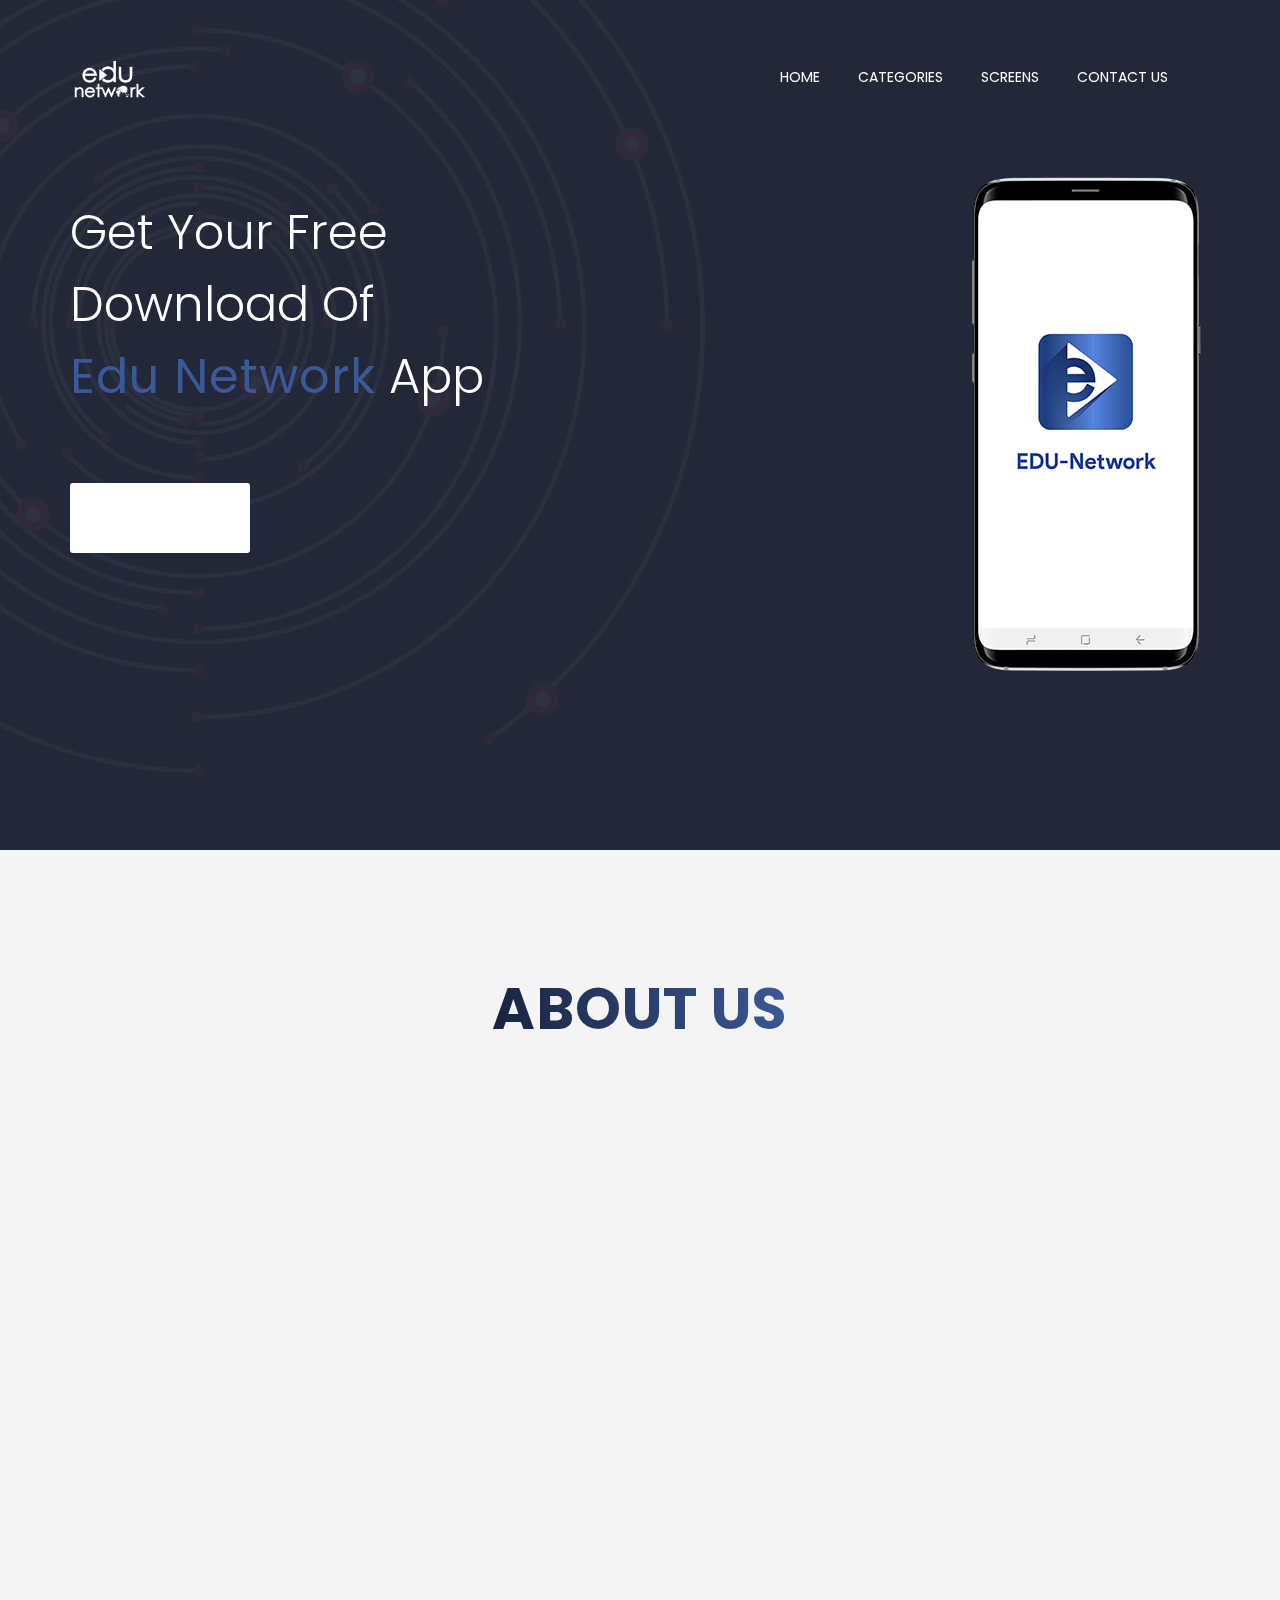
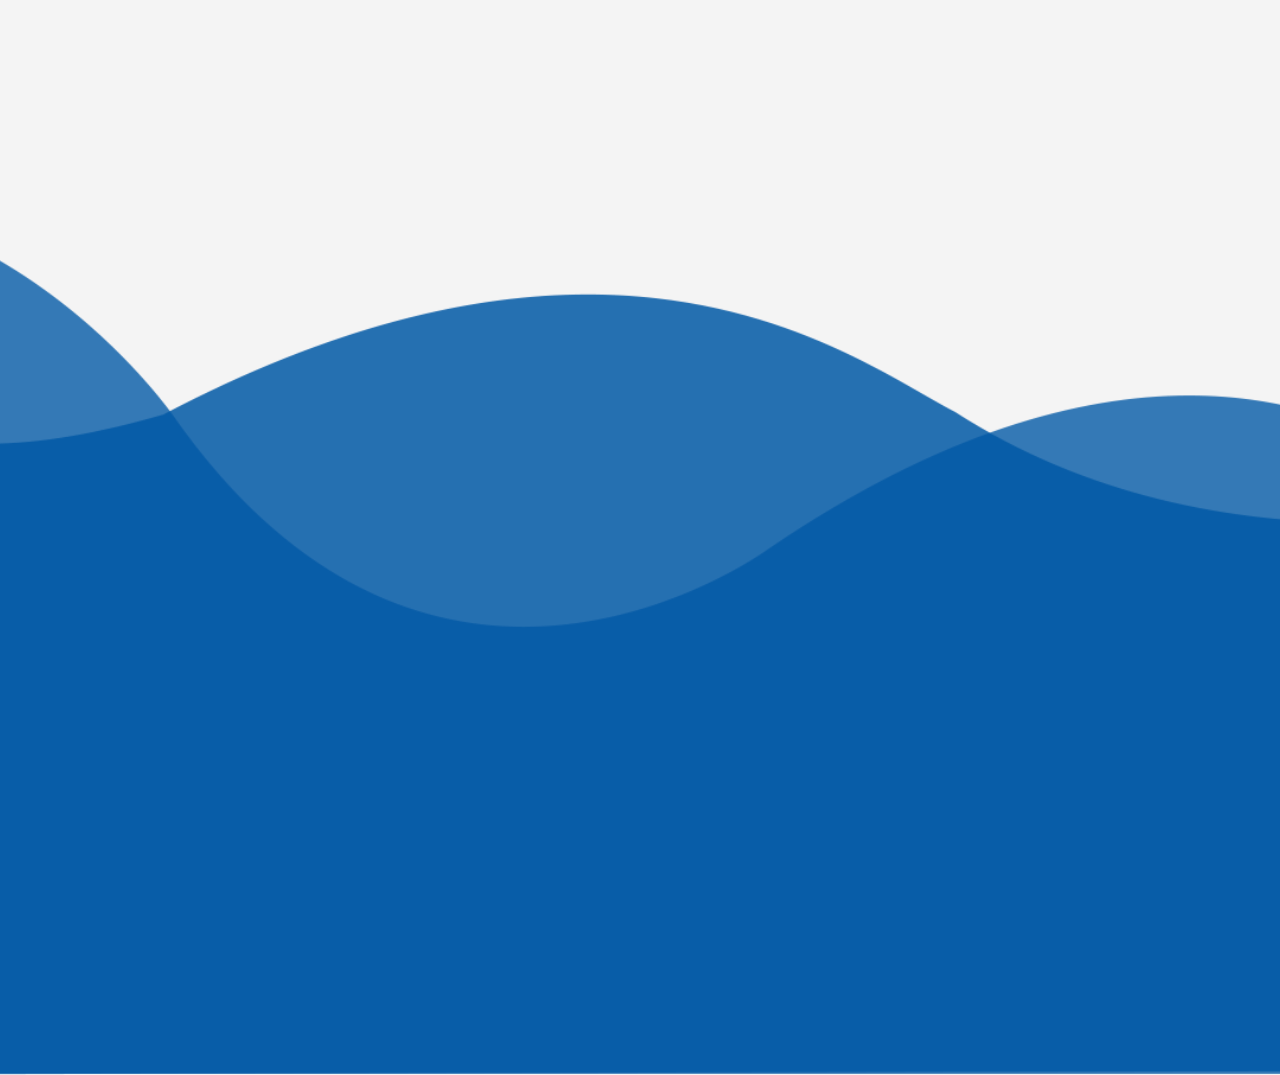
==== commit 0efcd09f: "Final Commit" ====
--- a/about-us.html
+++ b/about-us.html
@@ -24,8 +24,8 @@
 		
 		<meta charset="UTF-8" />
 		<meta http-equiv="X-UA-Compatible" content="IE=edge">
-		<meta name="description" content="Apps Craft - Creative Agency Template by pixiefy">
-		<meta name="author" content="pixiefy">
+		<meta name="description" content="Edu-network is india's stories platform for students and entrepreneurs to get inspired by the sucessfull stories, interviews. Also which showcase the talents of individual.#untold stories.">
+		<meta name="author" content="Iugale">
 		<meta name="viewport" content="width=device-width, initial-scale=1">
 		<link href="https://fonts.googleapis.com/css?family=Poppins:300,400,500,600,700" rel="stylesheet">
 
@@ -57,17 +57,17 @@
 	</head>
 	<body class="edu-network-v8">
 	
-	<!-- Apps Craft Body Start -->
+	<!-- Edu Network Body Start -->
 	<div id="preloader"></div>
 
-	<!-- Apps Craft Main Menu -->
+	<!-- Edu Network Main Menu -->
 	<header class="edu-network-main-menu-area" id="edu-network-menus">
 		<div class="container">
 			<div class="row">
 				<div class="col-md-3 col-sm-3 col-xs-6">
 					<div class="edu-network-logo">
 						<a href="#edu-network-home">
-							<img src="img/v-5-logo.png" alt="Apps Craft Logo" height="80px" width="80px">
+							<img src="img/edu-network/logo.png" alt="Edu Network Logo" height="80px" width="80px">
 						</a>
 					</div> <!-- .edu-network-logo END -->
 				</div>
@@ -95,7 +95,7 @@
 		</div>
 	</header> <!-- .edu-network-main-menu END -->
 	
-	<!-- Apps Craft Welcome Section -->
+	<!-- Edu Network Welcome Section -->
 	<section class="edu-network-welcome-section" style="background-image: url(img/welcome-bg.jpg);" id="edu-network-home">
 		<div class="edu-network-welcome-container">
 			<div class="container">
@@ -118,7 +118,7 @@
 							<div class="edu-network-welcome-tbl">
 								<div class="edu-network-welcome-tbl-c">
 									<figure class="edu-network-welcome-section-screen-short">
-										<img src="img/app-screen-short.png" alt="" class="wow fadeIn" data-wow-delay=".4s">
+										<img src="img/edu-network/edu-network-mobile.png" alt="Edu Network Mobile Screen" class="wow fadeIn" data-wow-delay=".4s">
 									</figure>	
 								</div>
 							</div>
@@ -130,7 +130,7 @@
 	</section> <!-- .edu-network-welcome-section END -->
 
 
-	<!-- Apps Craft FAQ Section -->
+	<!-- Edu Network FAQ Section -->
 	<section class="edu-network-faq-section section-padding" id="edu-network-faq">
 		<div class="container">
 			<div class="edu-network-section-heading">
@@ -153,7 +153,7 @@
 	</section> <!-- .edu-network-faq-section END -->
 
 
-	<!-- Apps Craft Footer Section -->
+	<!-- Edu Network Footer Section -->
 	<footer class="edu-network-footer-section" id="edu-network-footer">
 		<div class="container">
 			<div class="row">
@@ -161,7 +161,7 @@
 					<div class="edu-network-footer-logo-and-social">
 						<figure class="edu-network-footer-logo text-center">
 							<a href="#">
-								<img src="img/footer-logo.png" alt="Apps Craft Footer Logo" class="wow fadeInUp" data-wow-delay=".2s" height="300px" width="300px">
+								<img src="img/footer-logo.png" alt="Edu Network Footer Logo" class="wow fadeInUp" data-wow-delay=".2s" height="300px" width="300px">
 							</a>
 						</figure> <!-- .edu-network-footer-logo END -->
 						<div class="edu-network-social-link wow fadeInUp" data-wow-delay=".4s">
